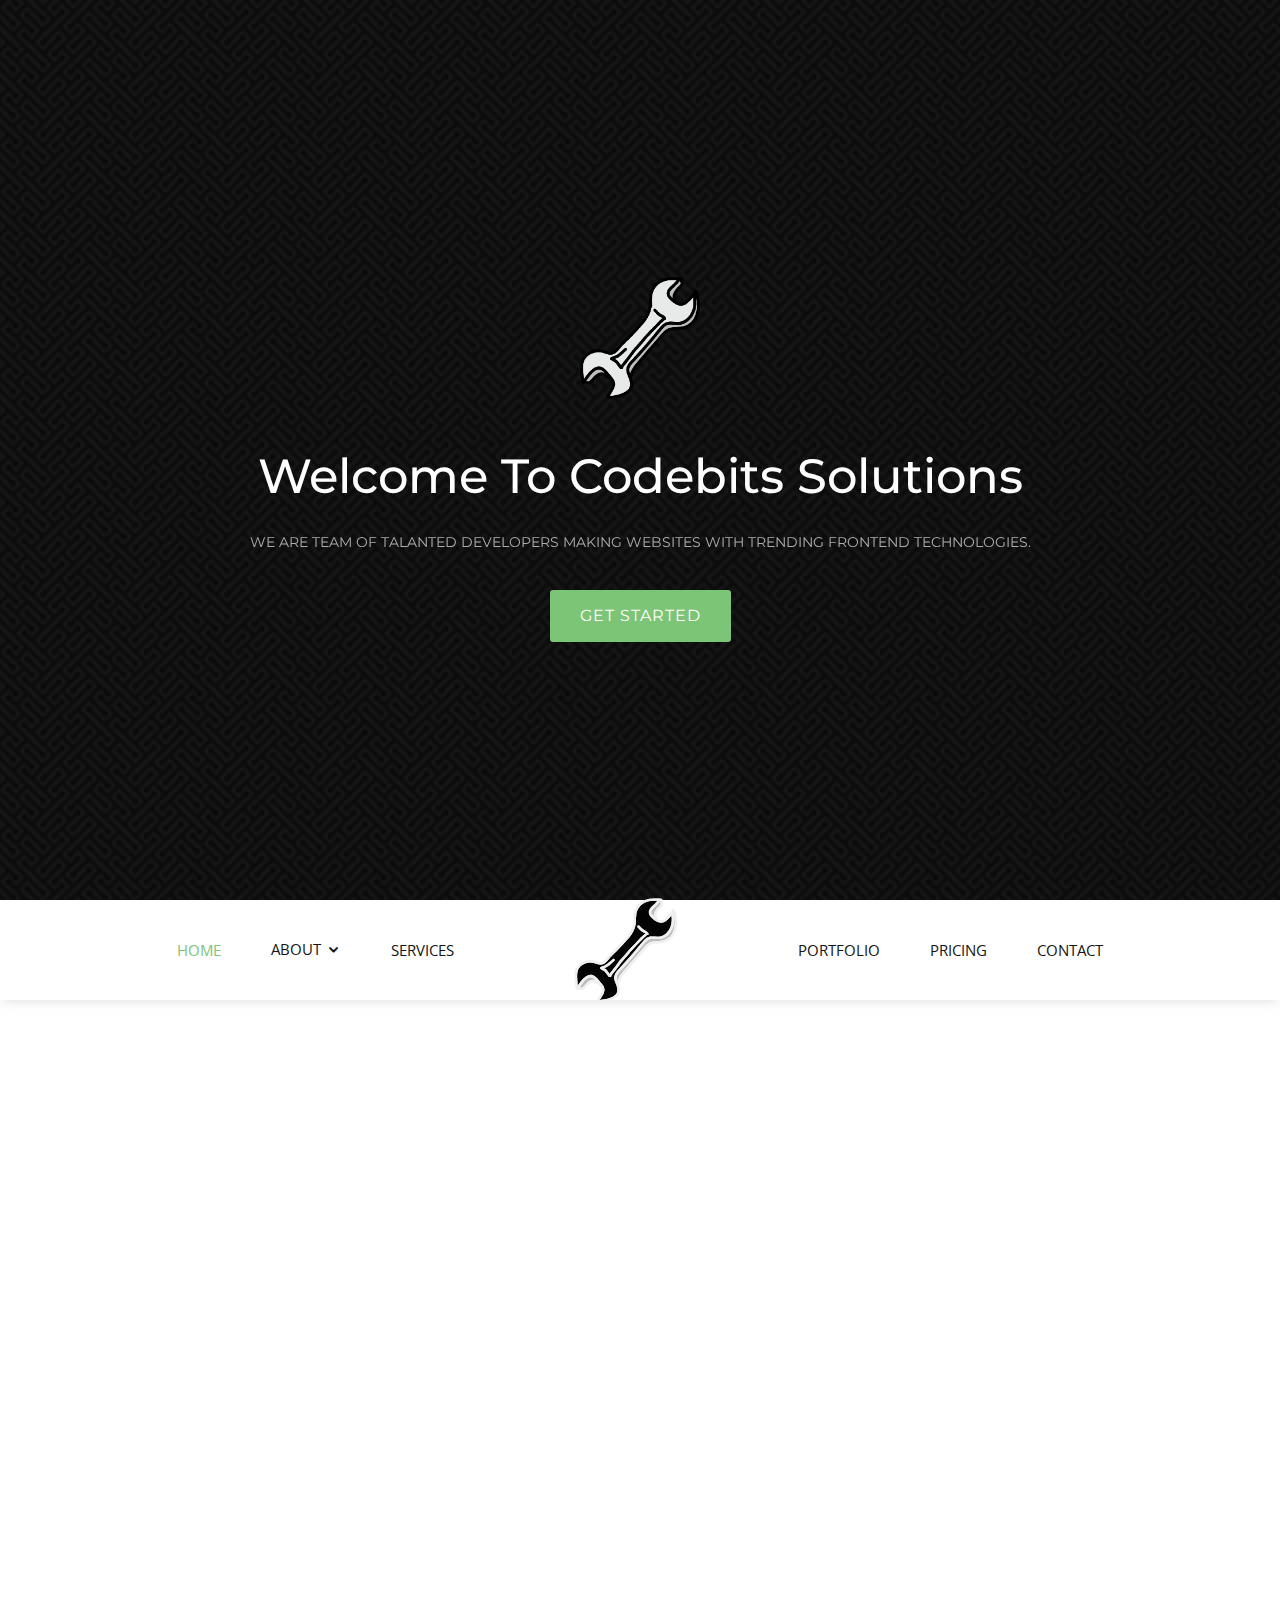
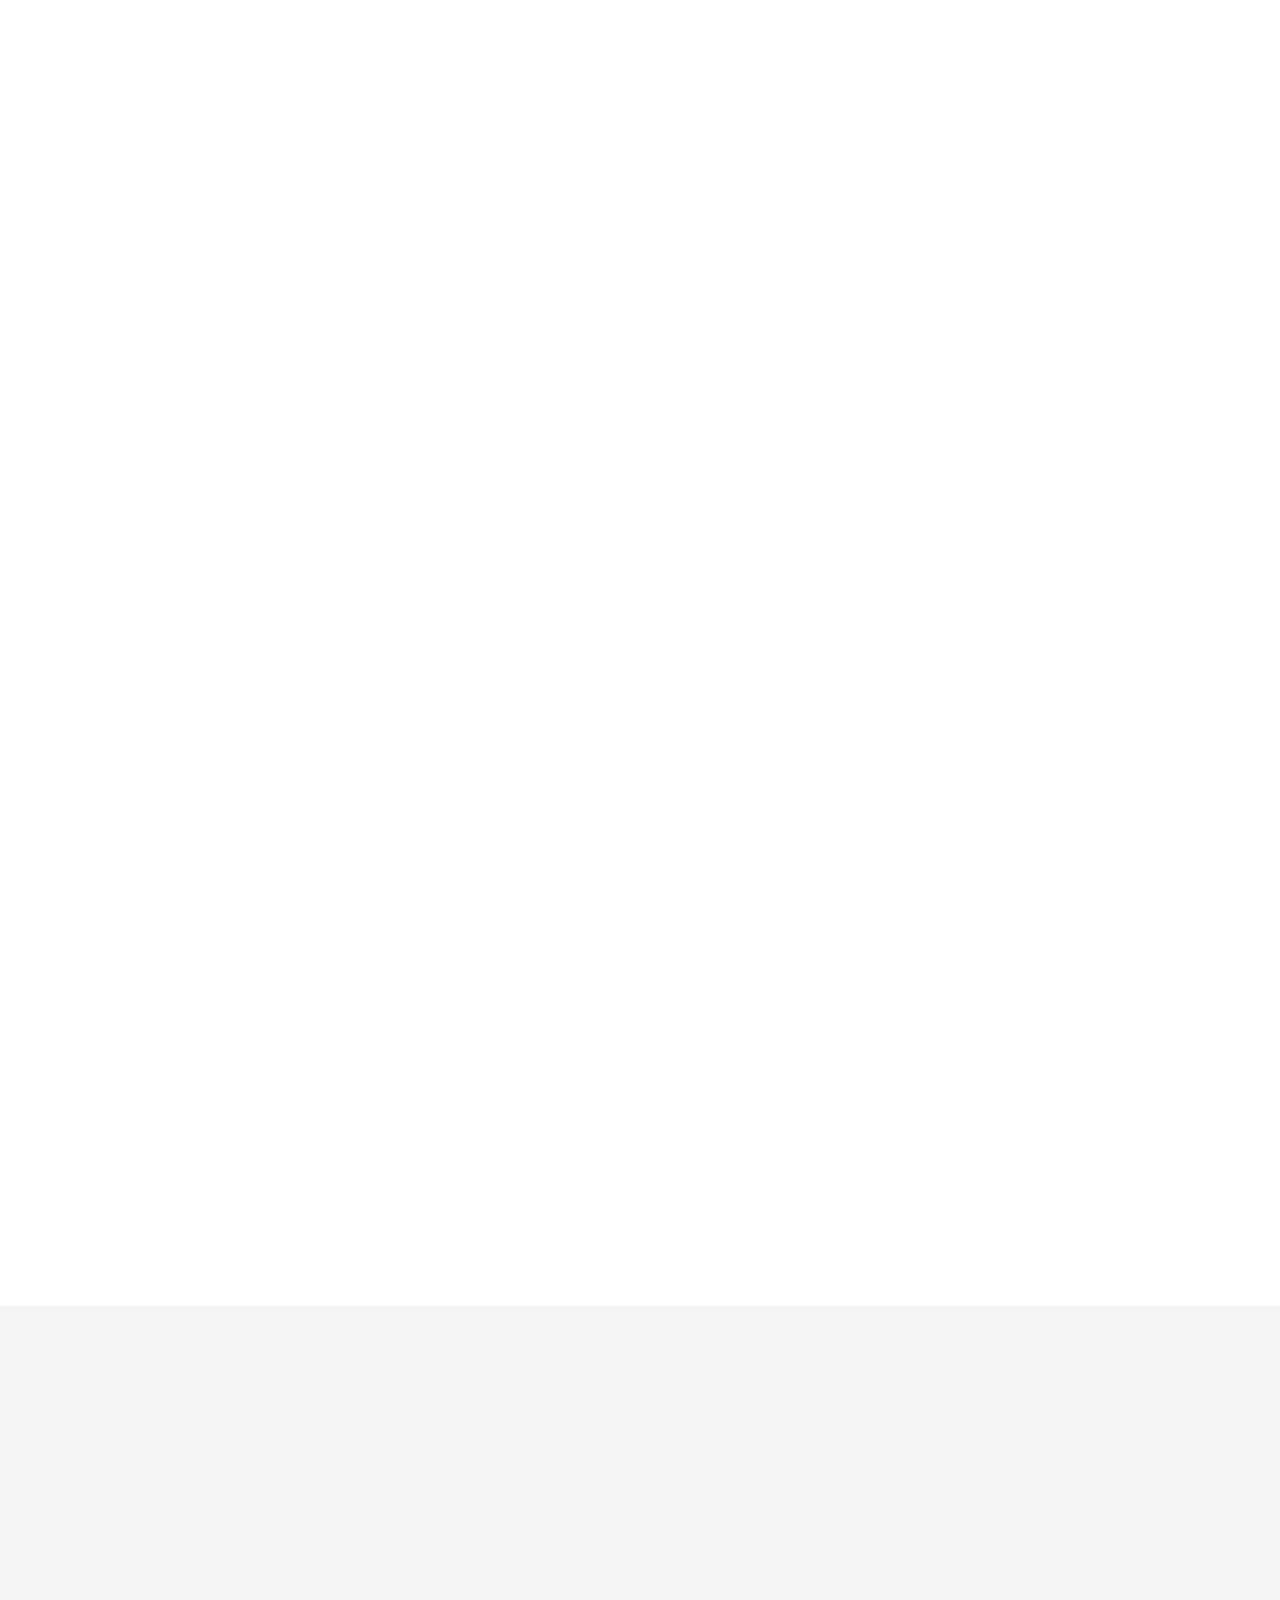
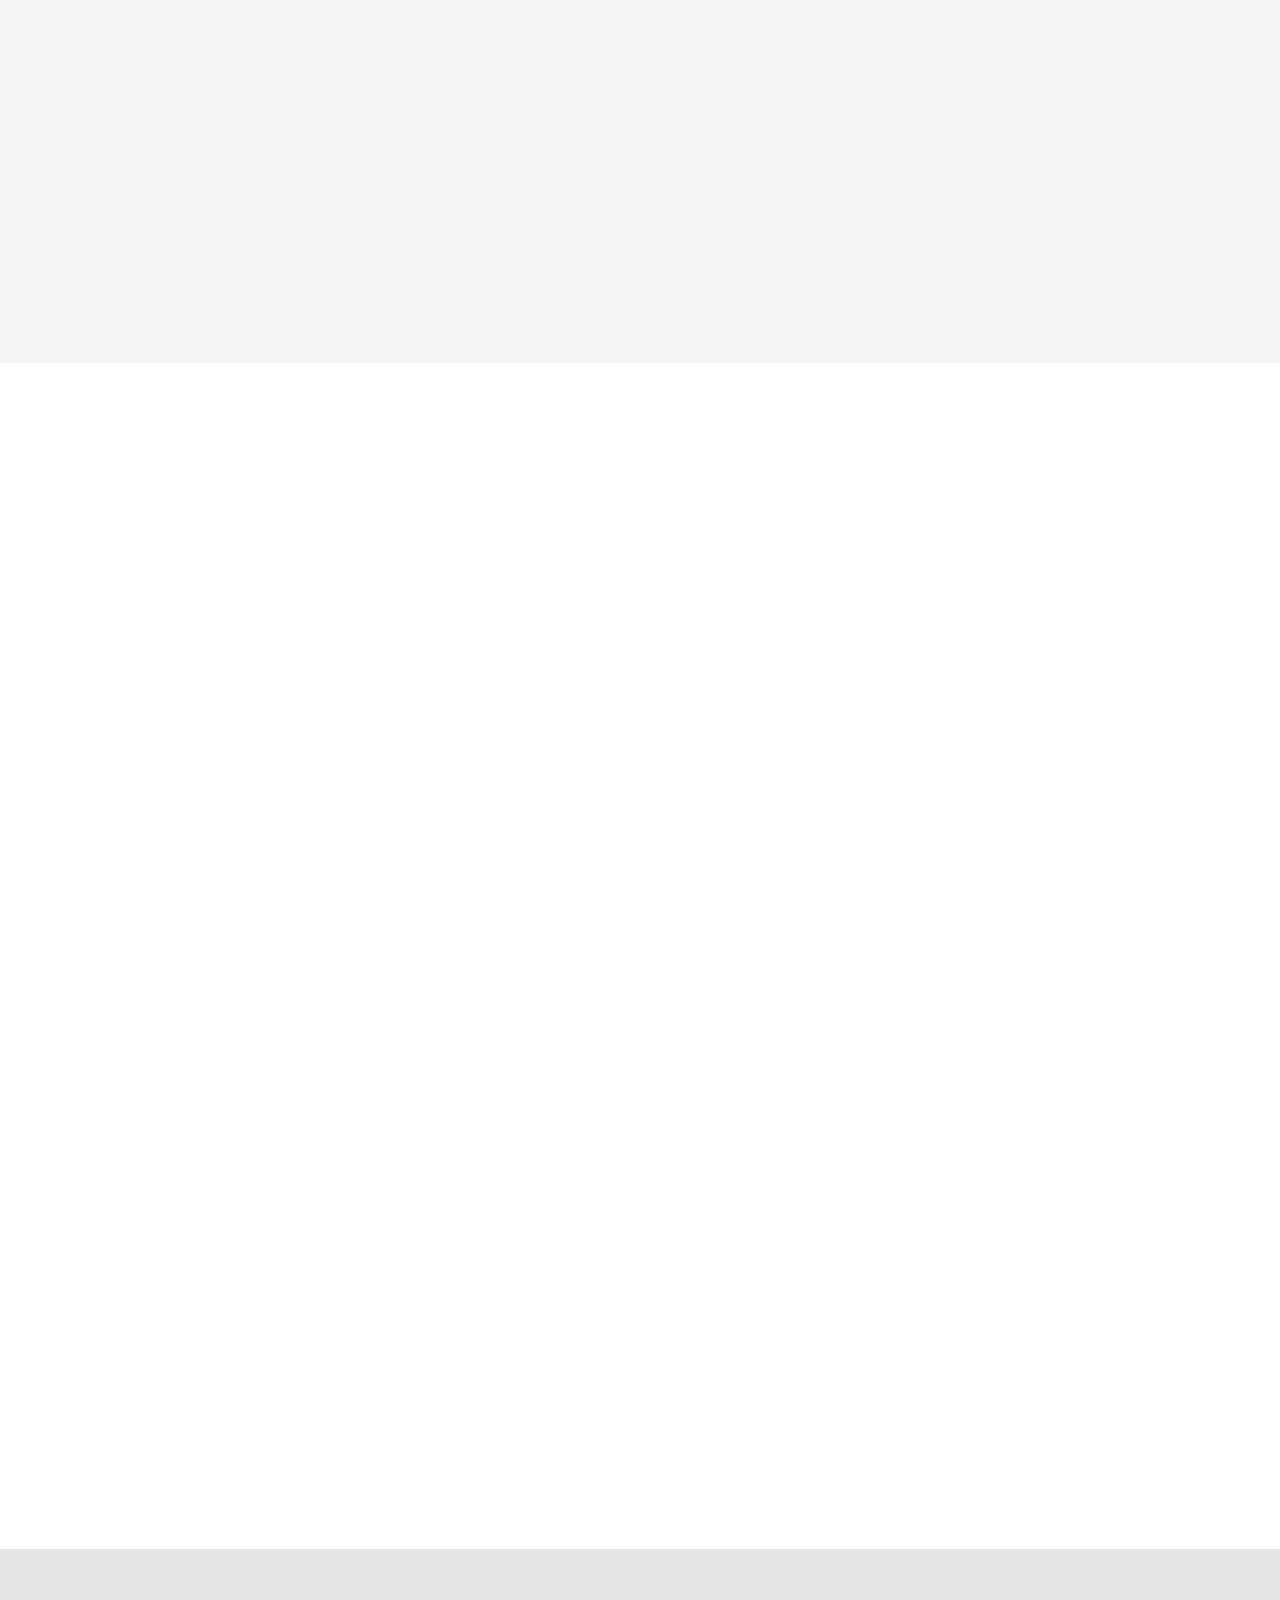
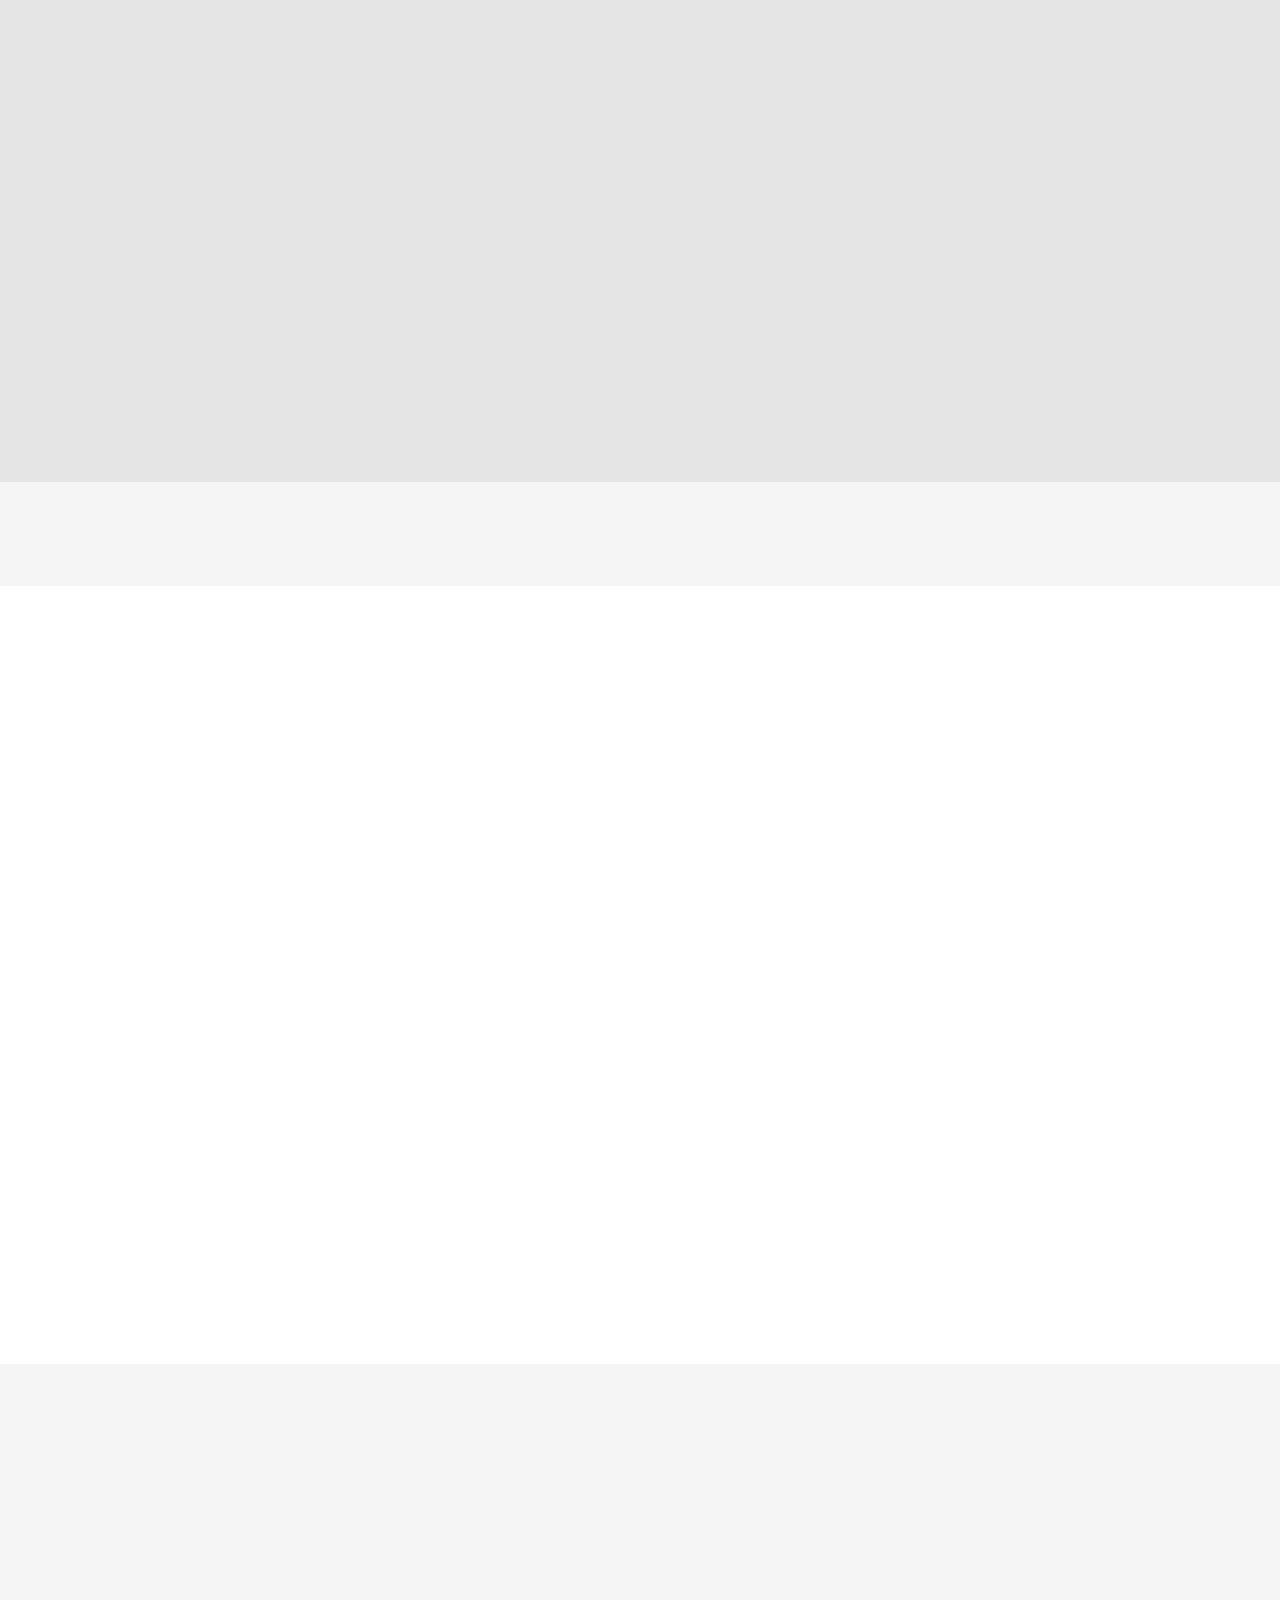
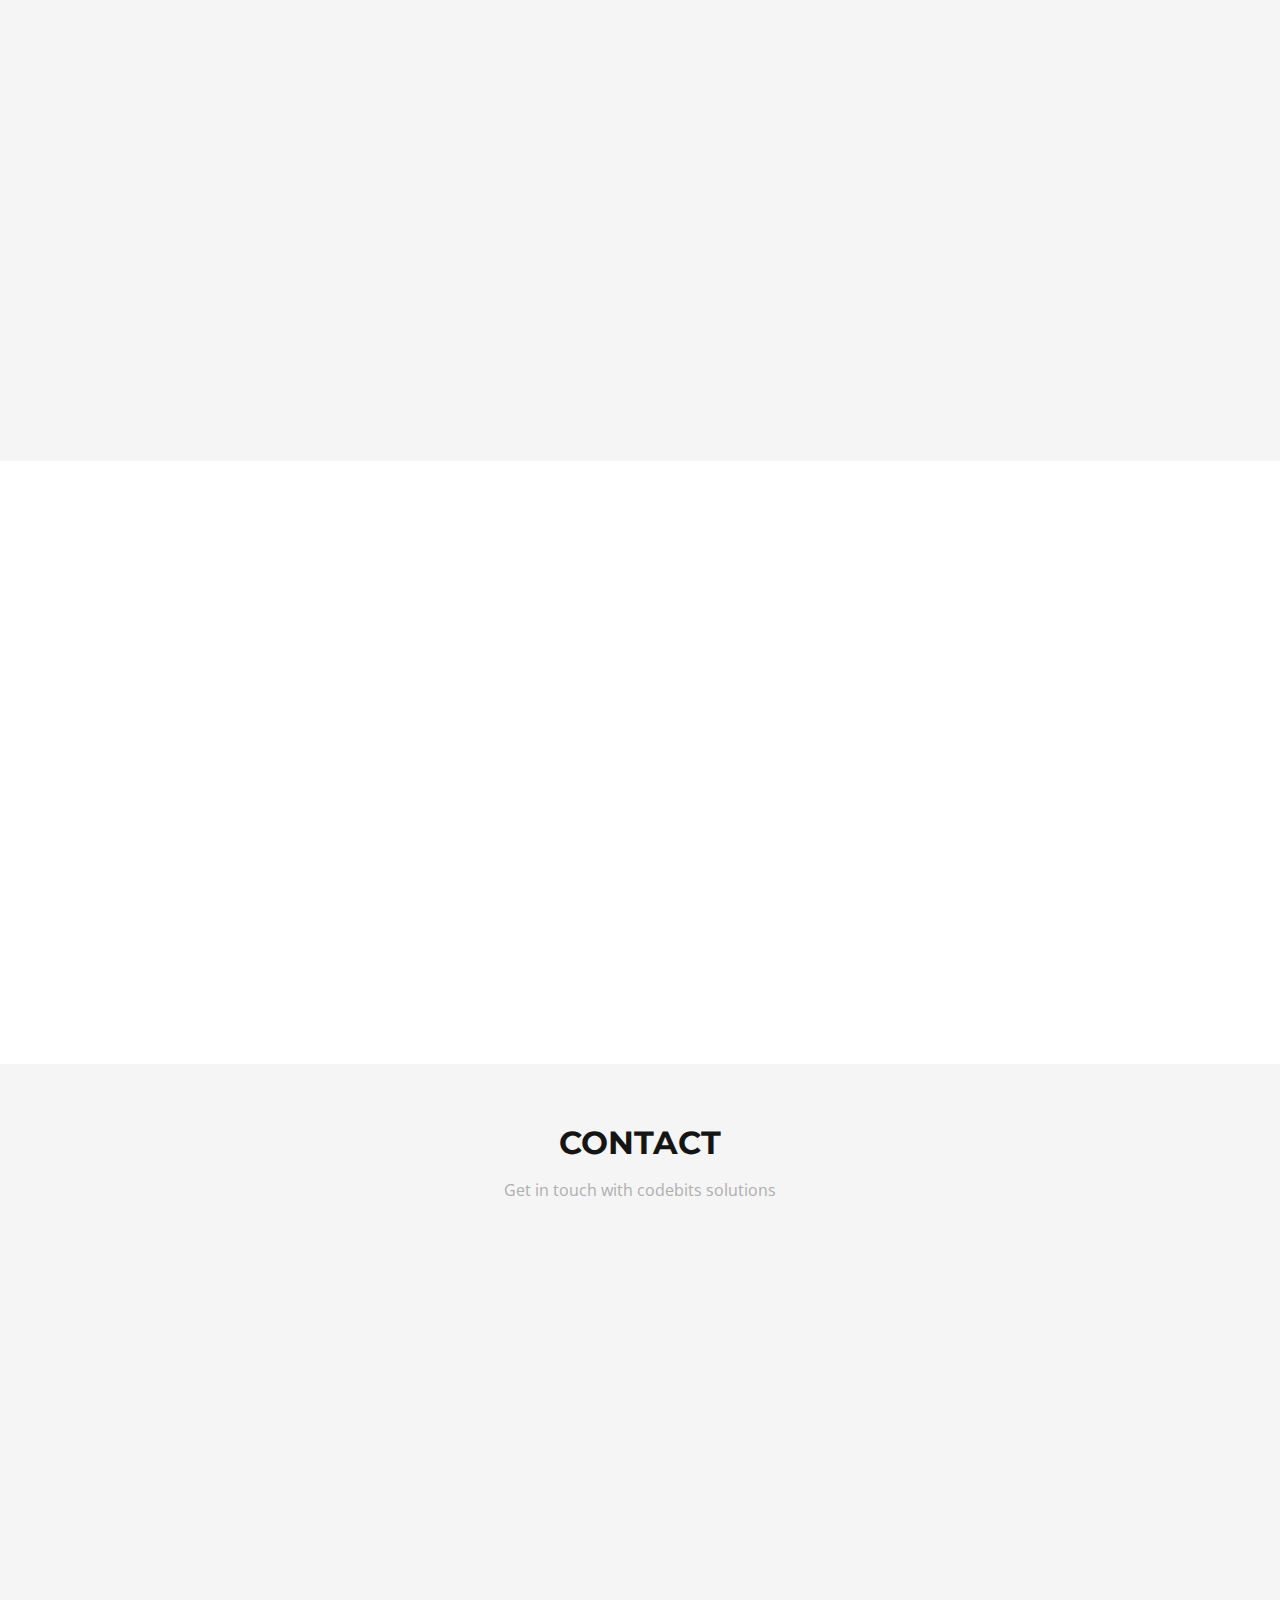
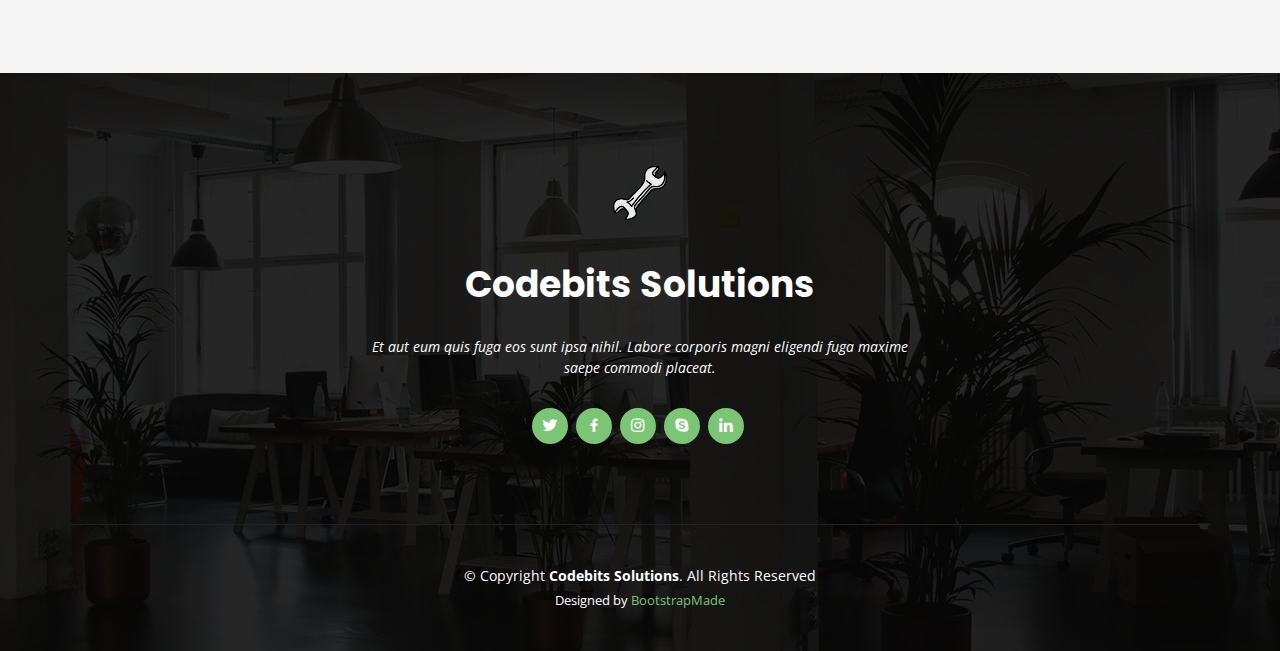
==== index.html @ ef564646 "half edited" ====
<!DOCTYPE html>
<html lang="en">

<head>
  <meta charset="utf-8">
  <meta content="width=device-width, initial-scale=1.0" name="viewport">

  <title>Knight Bootstrap Template - Index</title>
  <meta content="" name="descriptison">
  <meta content="" name="keywords">

  <!-- Favicons -->
  <link href="assets/img/hero-logo.png" rel="icon">
  <link href="assets/img/apple-touch-icon.png" rel="apple-touch-icon">

  <!-- Google Fonts -->
  <link href="https://fonts.googleapis.com/css?family=Open+Sans:300,300i,400,400i,600,600i,700,700i|Montserrat:300,300i,400,400i,500,500i,600,600i,700,700i|Poppins:300,300i,400,400i,500,500i,600,600i,700,700i" rel="stylesheet">

  <!-- Vendor CSS Files -->
  <link href="assets/vendor/bootstrap/css/bootstrap.min.css" rel="stylesheet">
  <link href="assets/vendor/icofont/icofont.min.css" rel="stylesheet">
  <link href="assets/vendor/boxicons/css/boxicons.min.css" rel="stylesheet">
  <link href="assets/vendor/venobox/venobox.css" rel="stylesheet">
  <link href="assets/vendor/owl.carousel/assets/owl.carousel.min.css" rel="stylesheet">
  <link href="assets/vendor/aos/aos.css" rel="stylesheet">

  <!-- Template Main CSS File -->
  <link href="assets/css/style.css" rel="stylesheet">


</head>

<body>

  <!-- ======= Hero Section ======= -->
  <section id="hero">
    <div class="hero-container">
      <a href="index.html" class="hero-logo" data-aos="zoom-in"><img src="assets/img/hero-logo.png" alt=""></a>
      <h1 data-aos="zoom-in">Welcome To Codebits Solutions</h1>
      <h2 data-aos="fade-up">We are team of talanted developers making websites with Trending Frontend Technologies.</h2>
      <a data-aos="fade-up" href="#about" class="btn-get-started scrollto">Get Started</a>
    </div>
  </section><!-- End Hero -->

  <!-- ======= Header ======= -->
  <header id="header" class="d-flex align-items-center">
    <div class="container">

      <!-- The main logo is shown in mobile version only. The centered nav-logo in nav menu is displayed in desktop view  -->
      <div class="logo d-block d-lg-none">
        <a href="index.html"><img src="assets/img/logo.png" alt="" class="img-fluid black-logo"></a>
      </div>

      <nav class="nav-menu d-none d-lg-block">
        <ul class="nav-inner">
          <li class="active"><a href="index.html">Home</a></li>
          <li class="drop-down"><a href="">About</a>
            <ul>
              <li><a href="#about">About Us</a></li>
              <li><a href="#team">Team</a></li>

              <!-- <li class="drop-down"><a href="#">Deep Drop</a>
                <ul>
                  <li><a href="#">Deep Drop Down 1</a></li>
                  <li><a href="#">Deep Drop Down 2</a></li>
                  <li><a href="#">Deep Drop Down 3</a></li>
                  <li><a href="#">Deep Drop Down 4</a></li>
                  <li><a href="#">Deep Drop Down 5</a></li>
                </ul>
              </li> -->
            </ul>
          </li>
          <li><a href="#services">Services</a></li>

          <li class="nav-logo"><a href="index.html"><img src="assets/img/logo.png" alt="" class="img-fluid"></a></li>

          <li><a href="#portfolio">Portfolio</a></li>
          <li><a href="#pricing">Pricing</a></li>
          <li><a href="#contact">Contact</a></li>

        </ul>
      </nav><!-- .nav-menu -->

    </div>
  </header><!-- End Header -->

  <main id="main">

    <!-- ======= About Us Section ======= -->
    <section id="about" class="about">
      <div class="container">

        <div class="section-title" data-aos="fade-up">
          <h2>About Us</h2>
          <p>Magnam dolores commodi suscipit eius consequatur</p>
        </div>

        <div class="row">
          <div class="col-lg-6" data-aos="fade-right">
            <div class="image">
              <img src="assets/img/about.jpg" class="img-fluid" alt="">
            </div>
          </div>
          <div class="col-lg-6" data-aos="fade-left">
            <div class="content pt-4 pt-lg-0 pl-0 pl-lg-3 ">
              <h3>Voluptatem dignissimos provident quasi corporis</h3>
              <p class="font-italic">
                Lorem ipsum dolor sit amet, consectetur adipiscing elit, sed do eiusmod tempor incididunt ut labore et dolore
                magna aliqua.
              </p>
              <ul>
                <li><i class="bx bx-check-double"></i> Ullamco laboris nisi ut aliquip ex ea commodo consequat.</li>
                <li><i class="bx bx-check-double"></i> Duis aute irure dolor in reprehenderit in voluptate velit.</li>
                <li><i class="bx bx-check-double"></i> Ullamco laboris nisi ut aliquip ex ea commodo consequat. Duis aute irure dolor in reprehenderit in voluptate trideta storacalaperda mastiro dolore eu fugiat nulla pariatur.</li>
              </ul>
              <p>
                Ullamco laboris nisi ut aliquip ex ea commodo consequat. Duis aute irure dolor in reprehenderit in voluptate
                velit esse cillum dolore eu fugiat nulla pariatur. Excepteur sint occaecat cupidatat non proident, sunt in
                culpa qui officia deserunt mollit anim id est laborum
              </p>
            </div>
          </div>
        </div>

      </div>
    </section><!-- End About Us Section -->

    <!-- ======= Services Section ======= -->
    <section id="services" class="services">
      <div class="container">

        <div class="section-title" data-aos="fade-up">
          <h2>Services</h2>
          <p>Magnam dolores commodi suscipit eius consequatur ex aliquid fuga eum quidem</p>
        </div>

        <div class="row">
          <div class="col-lg-6 order-2 order-lg-1">
            <div class="icon-box mt-5 mt-lg-0" data-aos="fade-up">
              <i class="bx bx-receipt"></i>
              <h4>Est labore ad</h4>
              <p>Consequuntur sunt aut quasi enim aliquam quae harum pariatur laboris nisi ut aliquip</p>
            </div>
            <div class="icon-box mt-5" data-aos="fade-up" data-aos-delay="100">
              <i class="bx bx-cube-alt"></i>
              <h4>Harum esse qui</h4>
              <p>Excepteur sint occaecat cupidatat non proident, sunt in culpa qui officia deserunt</p>
            </div>
            <div class="icon-box mt-5" data-aos="fade-up" data-aos-delay="200">
              <i class="bx bx-images"></i>
              <h4>Aut occaecati</h4>
              <p>Aut suscipit aut cum nemo deleniti aut omnis. Doloribus ut maiores omnis facere</p>
            </div>
            <div class="icon-box mt-5" data-aos="fade-up" data-aos-delay="300">
              <i class="bx bx-shield"></i>
              <h4>Beatae veritatis</h4>
              <p>Expedita veritatis consequuntur nihil tempore laudantium vitae denat pacta</p>
            </div>
          </div>
          <div class="image col-lg-6 order-1 order-lg-2" style='background-image: url("assets/img/services.jpg");' data-aos="fade-left" data-aos-delay="100"></div>
        </div>

      </div>
    </section><!-- End Services Section -->

    <!-- ======= Featured Section ======= -->
    <section id="featured" class="featured">
      <div class="container">

        <div class="row">
          <div class="col-lg-6" data-aos="fade-right">
            <div class="tab-content">
              <div class="tab-pane active show" id="tab-1">
                <figure>
                  <img src="assets/img/featured-1.png" alt="" class="img-fluid">
                </figure>
              </div>
              <div class="tab-pane" id="tab-2">
                <figure>
                  <img src="assets/img/featured-2.png" alt="" class="img-fluid">
                </figure>
              </div>
              <div class="tab-pane" id="tab-3">
                <figure>
                  <img src="assets/img/featured-3.png" alt="" class="img-fluid">
                </figure>
              </div>
              <div class="tab-pane" id="tab-4">
                <figure>
                  <img src="assets/img/featured-4.png" alt="" class="img-fluid">
                </figure>
              </div>
            </div>
          </div>
          <div class="col-lg-6 mt-4 mt-lg-0" data-aos="fade-left">
            <ul class="nav nav-tabs flex-column">
              <li class="nav-item">
                <a class="nav-link active show" data-toggle="tab" href="#tab-1">
                  <h4>Modi sit est</h4>
                  <p>Quis excepturi porro totam sint earum quo nulla perspiciatis eius.</p>
                </a>
              </li>
              <li class="nav-item mt-2">
                <a class="nav-link" data-toggle="tab" href="#tab-2">
                  <h4>Unde praesentium sed</h4>
                  <p>Voluptas vel esse repudiandae quo excepturi.</p>
                </a>
              </li>
              <li class="nav-item mt-2">
                <a class="nav-link" data-toggle="tab" href="#tab-3">
                  <h4>Pariatur explicabo vel</h4>
                  <p>Velit veniam ipsa sit nihil blanditiis mollitia natus.</p>
                </a>
              </li>
              <li class="nav-item mt-2">
                <a class="nav-link" data-toggle="tab" href="#tab-4">
                  <h4>Nostrum qui quasi</h4>
                  <p>Ratione hic sapiente nostrum doloremque illum nulla praesentium id</p>
                </a>
              </li>
            </ul>
          </div>
        </div>

      </div>
    </section><!-- End Featured Section -->

    <!-- ======= Why Us Section ======= -->
    <section id="why-us" class="why-us">
      <div class="container-fluid">

        <div class="row">

          <div class="col-lg-7 order-2 order-lg-1 d-flex flex-column justify-content-center align-items-stretch">

            <div class="content" data-aos="fade-up">
              <h3>Eum ipsam laborum deleniti <strong>velit pariatur architecto aut nihil</strong></h3>
              <p>
                Lorem ipsum dolor sit amet, consectetur adipiscing elit, sed do eiusmod tempor incididunt ut labore et dolore magna aliqua. Duis aute irure dolor in reprehenderit
              </p>
            </div>

            <div class="accordion-list">
              <ul>
                <li data-aos="fade-up" data-aos-delay="100">
                  <a data-toggle="collapse" class="collapse" href="#accordion-list-1"><span>01</span> Non consectetur a erat nam at lectus urna duis? <i class="bx bx-chevron-down icon-show"></i><i class="bx bx-chevron-up icon-close"></i></a>
                  <div id="accordion-list-1" class="collapse show" data-parent=".accordion-list">
                    <p>
                      Feugiat pretium nibh ipsum consequat. Tempus iaculis urna id volutpat lacus laoreet non curabitur gravida. Venenatis lectus magna fringilla urna porttitor rhoncus dolor purus non.
                    </p>
                  </div>
                </li>

                <li data-aos="fade-up" data-aos-delay="200">
                  <a data-toggle="collapse" href="#accordion-list-2" class="collapsed"><span>02</span> Feugiat scelerisque varius morbi enim nunc? <i class="bx bx-chevron-down icon-show"></i><i class="bx bx-chevron-up icon-close"></i></a>
                  <div id="accordion-list-2" class="collapse" data-parent=".accordion-list">
                    <p>
                      Dolor sit amet consectetur adipiscing elit pellentesque habitant morbi. Id interdum velit laoreet id donec ultrices. Fringilla phasellus faucibus scelerisque eleifend donec pretium. Est pellentesque elit ullamcorper dignissim. Mauris ultrices eros in cursus turpis massa tincidunt dui.
                    </p>
                  </div>
                </li>

                <li data-aos="fade-up" data-aos-delay="300">
                  <a data-toggle="collapse" href="#accordion-list-3" class="collapsed"><span>03</span> Dolor sit amet consectetur adipiscing elit? <i class="bx bx-chevron-down icon-show"></i><i class="bx bx-chevron-up icon-close"></i></a>
                  <div id="accordion-list-3" class="collapse" data-parent=".accordion-list">
                    <p>
                      Eleifend mi in nulla posuere sollicitudin aliquam ultrices sagittis orci. Faucibus pulvinar elementum integer enim. Sem nulla pharetra diam sit amet nisl suscipit. Rutrum tellus pellentesque eu tincidunt. Lectus urna duis convallis convallis tellus. Urna molestie at elementum eu facilisis sed odio morbi quis
                    </p>
                  </div>
                </li>

              </ul>
            </div>

          </div>

          <div class="col-lg-5 order-1 order-lg-2 align-items-stretch video-box" style='background-image: url("assets/img/why-us.jpg");' data-aos="zoom-in">
            <a href="https://www.youtube.com/watch?v=LIqQNG_q2us" class="venobox play-btn mb-4" data-vbtype="video" data-autoplay="true"></a>
          </div>

        </div>

      </div>
    </section><!-- End Why Us Section -->

    <!-- ======= Portfolio Section ======= -->
    <section id="portfolio" class="portfolio">
      <div class="container">

        <div class="section-title" data-aos="fade-up">
          <h2>Portfolio</h2>
          <p>Magnam dolores commodi suscipit eius consequatur ex aliquid fuga eum quidem</p>
        </div>

        <div class="row" data-aos="fade-up" data-aos-delay="100">
          <div class="col-lg-12 d-flex justify-content-center">
            <ul id="portfolio-flters">
              <li data-filter="*" class="filter-active">All</li>
              <li data-filter=".filter-app">App</li>
              <li data-filter=".filter-card">Card</li>
              <li data-filter=".filter-web">Web</li>
            </ul>
          </div>
        </div>

        <div class="row portfolio-container" data-aos="fade-up" data-aos-delay="200">

          <div class="col-lg-4 col-md-6 portfolio-item filter-app">
            <div class="portfolio-wrap">
              <img src="assets/img/portfolio/portfolio-1.jpg" class="img-fluid" alt="">
              <div class="portfolio-info">
                <h4>App 1</h4>
                <p>App</p>
                <div class="portfolio-links">
                  <a href="assets/img/portfolio/portfolio-1.jpg" data-gall="portfolioGallery" class="venobox" title="App 1"><i class="bx bx-plus"></i></a>
                  <a href="portfolio-details.html" title="More Details"><i class="bx bx-link"></i></a>
                </div>
              </div>
            </div>
          </div>

          <div class="col-lg-4 col-md-6 portfolio-item filter-web">
            <div class="portfolio-wrap">
              <img src="assets/img/portfolio/portfolio-2.jpg" class="img-fluid" alt="">
              <div class="portfolio-info">
                <h4>Web 3</h4>
                <p>Web</p>
                <div class="portfolio-links">
                  <a href="assets/img/portfolio/portfolio-2.jpg" data-gall="portfolioGallery" class="venobox" title="Web 3"><i class="bx bx-plus"></i></a>
                  <a href="portfolio-details.html" title="More Details"><i class="bx bx-link"></i></a>
                </div>
              </div>
            </div>
          </div>

          <div class="col-lg-4 col-md-6 portfolio-item filter-app">
            <div class="portfolio-wrap">
              <img src="assets/img/portfolio/portfolio-3.jpg" class="img-fluid" alt="">
              <div class="portfolio-info">
                <h4>App 2</h4>
                <p>App</p>
                <div class="portfolio-links">
                  <a href="assets/img/portfolio/portfolio-3.jpg" data-gall="portfolioGallery" class="venobox" title="App 2"><i class="bx bx-plus"></i></a>
                  <a href="portfolio-details.html" title="More Details"><i class="bx bx-link"></i></a>
                </div>
              </div>
            </div>
          </div>

          <div class="col-lg-4 col-md-6 portfolio-item filter-card">
            <div class="portfolio-wrap">
              <img src="assets/img/portfolio/portfolio-4.jpg" class="img-fluid" alt="">
              <div class="portfolio-info">
                <h4>Card 2</h4>
                <p>Card</p>
                <div class="portfolio-links">
                  <a href="assets/img/portfolio/portfolio-4.jpg" data-gall="portfolioGallery" class="venobox" title="Card 2"><i class="bx bx-plus"></i></a>
                  <a href="portfolio-details.html" title="More Details"><i class="bx bx-link"></i></a>
                </div>
              </div>
            </div>
          </div>

          <div class="col-lg-4 col-md-6 portfolio-item filter-web">
            <div class="portfolio-wrap">
              <img src="assets/img/portfolio/portfolio-5.jpg" class="img-fluid" alt="">
              <div class="portfolio-info">
                <h4>Web 2</h4>
                <p>Web</p>
                <div class="portfolio-links">
                  <a href="assets/img/portfolio/portfolio-5.jpg" data-gall="portfolioGallery" class="venobox" title="Web 2"><i class="bx bx-plus"></i></a>
                  <a href="portfolio-details.html" title="More Details"><i class="bx bx-link"></i></a>
                </div>
              </div>
            </div>
          </div>

          <div class="col-lg-4 col-md-6 portfolio-item filter-app">
            <div class="portfolio-wrap">
              <img src="assets/img/portfolio/portfolio-6.jpg" class="img-fluid" alt="">
              <div class="portfolio-info">
                <h4>App 3</h4>
                <p>App</p>
                <div class="portfolio-links">
                  <a href="assets/img/portfolio/portfolio-6.jpg" data-gall="portfolioGallery" class="venobox" title="App 3"><i class="bx bx-plus"></i></a>
                  <a href="portfolio-details.html" title="More Details"><i class="bx bx-link"></i></a>
                </div>
              </div>
            </div>
          </div>

          <div class="col-lg-4 col-md-6 portfolio-item filter-card">
            <div class="portfolio-wrap">
              <img src="assets/img/portfolio/portfolio-7.jpg" class="img-fluid" alt="">
              <div class="portfolio-info">
                <h4>Card 1</h4>
                <p>Card</p>
                <div class="portfolio-links">
                  <a href="assets/img/portfolio/portfolio-7.jpg" data-gall="portfolioGallery" class="venobox" title="Card 1"><i class="bx bx-plus"></i></a>
                  <a href="portfolio-details.html" title="More Details"><i class="bx bx-link"></i></a>
                </div>
              </div>
            </div>
          </div>

          <div class="col-lg-4 col-md-6 portfolio-item filter-card">
            <div class="portfolio-wrap">
              <img src="assets/img/portfolio/portfolio-8.jpg" class="img-fluid" alt="">
              <div class="portfolio-info">
                <h4>Card 3</h4>
                <p>Card</p>
                <div class="portfolio-links">
                  <a href="assets/img/portfolio/portfolio-8.jpg" data-gall="portfolioGallery" class="venobox" title="Card 3"><i class="bx bx-plus"></i></a>
                  <a href="portfolio-details.html" title="More Details"><i class="bx bx-link"></i></a>
                </div>
              </div>
            </div>
          </div>

          <div class="col-lg-4 col-md-6 portfolio-item filter-web">
            <div class="portfolio-wrap">
              <img src="assets/img/portfolio/portfolio-9.jpg" class="img-fluid" alt="">
              <div class="portfolio-info">
                <h4>Web 3</h4>
                <p>Web</p>
                <div class="portfolio-links">
                  <a href="assets/img/portfolio/portfolio-9.jpg" data-gall="portfolioGallery" class="venobox" title="Web 3"><i class="bx bx-plus"></i></a>
                  <a href="portfolio-details.html" title="More Details"><i class="bx bx-link"></i></a>
                </div>
              </div>
            </div>
          </div>

        </div>

      </div>
    </section><!-- End Portfolio Section -->

    <!-- ======= Testimonials Section ======= -->
    <section id="testimonials" class="testimonials">
      <div class="container" data-aos="zoom-in">
        <div class="quote-icon">
          <i class="bx bxs-quote-right"></i>
        </div>
        <div class="owl-carousel testimonials-carousel">

          <div class="testimonial-item">
            <p>
              Proin iaculis purus consequat sem cure digni ssim donec porttitora entum suscipit rhoncus. Accusantium quam, ultricies eget id, aliquam eget nibh et. Maecen aliquam, risus at semper.
            </p>
            <img src="assets/img/testimonials/testimonials-1.jpg" class="testimonial-img" alt="">
            <h3>Saul Goodman</h3>
            <h4>Ceo &amp; Founder</h4>
          </div>

          <div class="testimonial-item">
            <p>
              Export tempor illum tamen malis malis eram quae irure esse labore quem cillum quid cillum eram malis quorum velit fore eram velit sunt aliqua noster fugiat irure amet legam anim culpa.
            </p>
            <img src="assets/img/testimonials/testimonials-2.jpg" class="testimonial-img" alt="">
            <h3>Sara Wilsson</h3>
            <h4>Designer</h4>
          </div>

          <div class="testimonial-item">
            <p>
              Enim nisi quem export duis labore cillum quae magna enim sint quorum nulla quem veniam duis minim tempor labore quem eram duis noster aute amet eram fore quis sint minim.
            </p>
            <img src="assets/img/testimonials/testimonials-3.jpg" class="testimonial-img" alt="">
            <h3>Jena Karlis</h3>
            <h4>Store Owner</h4>
          </div>

          <div class="testimonial-item">
            <p>
              Fugiat enim eram quae cillum dolore dolor amet nulla culpa multos export minim fugiat minim velit minim dolor enim duis veniam ipsum anim magna sunt elit fore quem dolore labore illum veniam.
            </p>
            <img src="assets/img/testimonials/testimonials-4.jpg" class="testimonial-img" alt="">
            <h3>Matt Brandon</h3>
            <h4>Freelancer</h4>
          </div>

          <div class="testimonial-item">
            <p>
              Quis quorum aliqua sint quem legam fore sunt eram irure aliqua veniam tempor noster veniam enim culpa labore duis sunt culpa nulla illum cillum fugiat legam esse veniam culpa fore nisi cillum quid.
            </p>
            <img src="assets/img/testimonials/testimonials-5.jpg" class="testimonial-img" alt="">
            <h3>John Larson</h3>
            <h4>Entrepreneur</h4>
          </div>

        </div>

      </div>
    </section><!-- End Testimonials Section -->

    <!-- ======= Clients Section ======= -->
    <section id="clients" class="clients">
      <div class="container">

        <div class="row">

          <div class="col-lg-2 col-md-4 col-6" data-aos="zoom-in">
            <img src="assets/img/clients/client-1.png" class="img-fluid" alt="">
          </div>

          <div class="col-lg-2 col-md-4 col-6" data-aos="zoom-in" data-aos-delay="100">
            <img src="assets/img/clients/client-2.png" class="img-fluid" alt="">
          </div>

          <div class="col-lg-2 col-md-4 col-6" data-aos="zoom-in" data-aos-delay="200">
            <img src="assets/img/clients/client-3.png" class="img-fluid" alt="">
          </div>

          <div class="col-lg-2 col-md-4 col-6" data-aos="zoom-in" data-aos-delay="300">
            <img src="assets/img/clients/client-4.png" class="img-fluid" alt="">
          </div>

          <div class="col-lg-2 col-md-4 col-6" data-aos="zoom-in" data-aos-delay="400">
            <img src="assets/img/clients/client-5.png" class="img-fluid" alt="">
          </div>

          <div class="col-lg-2 col-md-4 col-6" data-aos="zoom-in" data-aos-delay="500">
            <img src="assets/img/clients/client-6.png" class="img-fluid" alt="">
          </div>

        </div>

      </div>
    </section><!-- End Clients Section -->

    <!-- ======= Team Section ======= -->
    <section id="team" class="team">
      <div class="container">

        <div class="section-title" data-aos="fade-up">
          <h2>Team</h2>
          <p>Magnam dolores commodi suscipit eius consequatur ex aliquid fuga eum quidem</p>
        </div>

        <div class="row">

          <div class="col-lg-4 col-md-6 d-flex align-items-stretch">
            <div class="member" data-aos="zoom-in">
              <div class="member-img">
                <img src="assets/img/team/team-1.jpg" class="img-fluid" alt="">
                <div class="social">
                  <a href=""><i class="icofont-twitter"></i></a>
                  <a href=""><i class="icofont-facebook"></i></a>
                  <a href=""><i class="icofont-instagram"></i></a>
                  <a href=""><i class="icofont-linkedin"></i></a>
                </div>
              </div>
              <div class="member-info">
                <h4>Walter White</h4>
                <span>Chief Executive Officer</span>
                <p>Animi est delectus alias quam repellendus nihil nobis dolor. Est sapiente occaecati et dolore. Omnis aut ut nesciunt explicabo qui. Eius nam deleniti ut omnis</p>
              </div>
            </div>
          </div>

          <div class="col-lg-4 col-md-6 d-flex align-items-stretch">
            <div class="member" data-aos="zoom-in" data-aos-delay="100">
              <div class="member-img">
                <img src="assets/img/team/team-2.jpg" class="img-fluid" alt="">
                <div class="social">
                  <a href=""><i class="icofont-twitter"></i></a>
                  <a href=""><i class="icofont-facebook"></i></a>
                  <a href=""><i class="icofont-instagram"></i></a>
                  <a href=""><i class="icofont-linkedin"></i></a>
                </div>
              </div>
              <div class="member-info">
                <h4>Sarah Jhonson</h4>
                <span>Product Manager</span>
                <p>Aspernatur iste esse aliquam enim et corporis. Molestiae voluptatem aut eligendi quis aut. Libero vel amet voluptatem eos rerum non doloremque</p>
              </div>
            </div>
          </div>

          <div class="col-lg-4 col-md-6 d-flex align-items-stretch">
            <div class="member" data-aos="zoom-in" data-aos-delay="200">
              <div class="member-img">
                <img src="assets/img/team/team-3.jpg" class="img-fluid" alt="">
                <div class="social">
                  <a href=""><i class="icofont-twitter"></i></a>
                  <a href=""><i class="icofont-facebook"></i></a>
                  <a href=""><i class="icofont-instagram"></i></a>
                  <a href=""><i class="icofont-linkedin"></i></a>
                </div>
              </div>
              <div class="member-info">
                <h4>William Anderson</h4>
                <span>CTO</span>
                <p>Ut enim possimus nihil cupiditate beatae. Veniam facere quae non qui necessitatibus rerum eos vero. Maxime sit sunt quo dolor autem est qui quaerat</p>
              </div>
            </div>
          </div>

        </div>

      </div>
    </section><!-- End Team Section -->

    <!-- ======= Pricing Section ======= -->
    <section id="pricing" class="pricing section-bg">
      <div class="container">

        <div class="section-title" data-aos="fade-up">
          <h2>Pricing</h2>
          <p>Magnam dolores commodi suscipit eius consequatur ex aliquid fuga eum quidem</p>
        </div>

        <div class="row">

          <div class="col-lg-4 col-md-6">
            <div class="box" data-aos="zoom-in" data-aos-delay="100">
              <h3>Free</h3>
              <h4><sup>$</sup>0<span> / month</span></h4>
              <ul>
                <li>Aida dere</li>
                <li>Nec feugiat nisl</li>
                <li>Nulla at volutpat dola</li>
                <li class="na">Pharetra massa</li>
                <li class="na">Massa ultricies mi</li>
              </ul>
              <div class="btn-wrap">
                <a href="#" class="btn-buy">Buy Now</a>
              </div>
            </div>
          </div>

          <div class="col-lg-4 col-md-6 mt-4 mt-md-0">
            <div class="box recommended" data-aos="zoom-in">
              <span class="recommended-badge">Recommended</span>
              <h3>Business</h3>
              <h4><sup>$</sup>19<span> / month</span></h4>
              <ul>
                <li>Aida dere</li>
                <li>Nec feugiat nisl</li>
                <li>Nulla at volutpat dola</li>
                <li>Pharetra massa</li>
                <li class="na">Massa ultricies mi</li>
              </ul>
              <div class="btn-wrap">
                <a href="#" class="btn-buy">Buy Now</a>
              </div>
            </div>
          </div>

          <div class="col-lg-4 col-md-6 mt-4 mt-lg-0">
            <div class="box" data-aos="zoom-in" data-aos-delay="100">
              <h3>Developer</h3>
              <h4><sup>$</sup>29<span> / month</span></h4>
              <ul>
                <li>Aida dere</li>
                <li>Nec feugiat nisl</li>
                <li>Nulla at volutpat dola</li>
                <li>Pharetra massa</li>
                <li>Massa ultricies mi</li>
              </ul>
              <div class="btn-wrap">
                <a href="#" class="btn-buy">Buy Now</a>
              </div>
            </div>
          </div>

        </div>

      </div>
    </section><!-- End Pricing Section -->

    <!-- ======= Frequently Asked Questions Section ======= -->
    <section id="faq" class="faq">
      <div class="container">

        <div class="section-title" data-aos="fade-up">
          <h2>Frequently Asked Questions</h2>
        </div>

        <ul class="faq-list">

          <li data-aos="fade-up">
            <a data-toggle="collapse" class="collapsed" href="#faq1">Non consectetur a erat nam at lectus urna duis? <i class="bx bx-chevron-down icon-show"></i><i class="bx bx-x icon-close"></i></a>
            <div id="faq1" class="collapse" data-parent=".faq-list">
              <p>
                Feugiat pretium nibh ipsum consequat. Tempus iaculis urna id volutpat lacus laoreet non curabitur gravida. Venenatis lectus magna fringilla urna porttitor rhoncus dolor purus non.
              </p>
            </div>
          </li>

          <li data-aos="fade-up" data-aos-delay="100">
            <a data-toggle="collapse" href="#faq2" class="collapsed">Feugiat scelerisque varius morbi enim nunc faucibus a pellentesque? <i class="bx bx-chevron-down icon-show"></i><i class="bx bx-x icon-close"></i></a>
            <div id="faq2" class="collapse" data-parent=".faq-list">
              <p>
                Dolor sit amet consectetur adipiscing elit pellentesque habitant morbi. Id interdum velit laoreet id donec ultrices. Fringilla phasellus faucibus scelerisque eleifend donec pretium. Est pellentesque elit ullamcorper dignissim. Mauris ultrices eros in cursus turpis massa tincidunt dui.
              </p>
            </div>
          </li>

          <li data-aos="fade-up" data-aos-delay="200">
            <a data-toggle="collapse" href="#faq3" class="collapsed">Dolor sit amet consectetur adipiscing elit pellentesque habitant morbi? <i class="bx bx-chevron-down icon-show"></i><i class="bx bx-x icon-close"></i></a>
            <div id="faq3" class="collapse" data-parent=".faq-list">
              <p>
                Eleifend mi in nulla posuere sollicitudin aliquam ultrices sagittis orci. Faucibus pulvinar elementum integer enim. Sem nulla pharetra diam sit amet nisl suscipit. Rutrum tellus pellentesque eu tincidunt. Lectus urna duis convallis convallis tellus. Urna molestie at elementum eu facilisis sed odio morbi quis
              </p>
            </div>
          </li>

          <li data-aos="fade-up" data-aos-delay="300">
            <a data-toggle="collapse" href="#faq4" class="collapsed">Ac odio tempor orci dapibus. Aliquam eleifend mi in nulla? <i class="bx bx-chevron-down icon-show"></i><i class="bx bx-x icon-close"></i></a>
            <div id="faq4" class="collapse" data-parent=".faq-list">
              <p>
                Dolor sit amet consectetur adipiscing elit pellentesque habitant morbi. Id interdum velit laoreet id donec ultrices. Fringilla phasellus faucibus scelerisque eleifend donec pretium. Est pellentesque elit ullamcorper dignissim. Mauris ultrices eros in cursus turpis massa tincidunt dui.
              </p>
            </div>
          </li>

          <li data-aos="fade-up" data-aos-delay="400">
            <a data-toggle="collapse" href="#faq5" class="collapsed">Tempus quam pellentesque nec nam aliquam sem et tortor consequat? <i class="bx bx-chevron-down icon-show"></i><i class="bx bx-x icon-close"></i></a>
            <div id="faq5" class="collapse" data-parent=".faq-list">
              <p>
                Molestie a iaculis at erat pellentesque adipiscing commodo. Dignissim suspendisse in est ante in. Nunc vel risus commodo viverra maecenas accumsan. Sit amet nisl suscipit adipiscing bibendum est. Purus gravida quis blandit turpis cursus in
              </p>
            </div>
          </li>

          <li data-aos="fade-up" data-aos-delay="500">
            <a data-toggle="collapse" href="#faq6" class="collapsed">Tortor vitae purus faucibus ornare. Varius vel pharetra vel turpis nunc eget lorem dolor? <i class="bx bx-chevron-down icon-show"></i><i class="bx bx-x icon-close"></i></a>
            <div id="faq6" class="collapse" data-parent=".faq-list">
              <p>
                Laoreet sit amet cursus sit amet dictum sit amet justo. Mauris vitae ultricies leo integer malesuada nunc vel. Tincidunt eget nullam non nisi est sit amet. Turpis nunc eget lorem dolor sed. Ut venenatis tellus in metus vulputate eu scelerisque. Pellentesque diam volutpat commodo sed egestas egestas fringilla phasellus faucibus. Nibh tellus molestie nunc non blandit massa enim nec.
              </p>
            </div>
          </li>

        </ul>

      </div>
    </section><!-- End Frequently Asked Questions Section -->

    <!-- ======= Contact Section ======= -->
    <section id="contact" class="contact section-bg">
      <div class="container">

        <div class="section-title">
          <h2>Contact</h2>
          <p>Get in touch with codebits solutions</p>
        </div>

        <div class="row">

          <div class="col-lg-4">
            <div class="info d-flex flex-column justify-content-center" data-aos="fade-right">
              <div class="address">
                <i class="icofont-google-map"></i>
                <h4>Location:</h4>
                <p>A201 Unique Res,Wagholi <br>Pune, MH India 412207</p>
              </div>

              <div class="email">
                <i class="icofont-envelope"></i>
                <h4>Email:</h4>
                <p>pavandeore90@gmail.com</p>
              </div>

              <div class="phone">
                <i class="icofont-phone"></i>
                <h4>Call:</h4>
                <p>+91 9975470482</p>
              </div>

            </div>

          </div>

          <div class="col-lg-8 mt-5 mt-lg-0">

            <form action="forms/contact.php" method="post" role="form" class="php-email-form" data-aos="fade-left">
              <div class="form-row">
                <div class="col-md-6 form-group">
                  <input type="text" name="name" class="form-control" id="name" placeholder="Your Name" data-rule="minlen:4" data-msg="Please enter at least 4 chars" />
                  <div class="validate"></div>
                </div>
                <div class="col-md-6 form-group">
                  <input type="email" class="form-control" name="email" id="email" placeholder="Your Email" data-rule="email" data-msg="Please enter a valid email" />
                  <div class="validate"></div>
                </div>
              </div>
              <div class="form-group">
                <input type="text" class="form-control" name="subject" id="subject" placeholder="Subject" data-rule="minlen:4" data-msg="Please enter at least 8 chars of subject" />
                <div class="validate"></div>
              </div>
              <div class="form-group">
                <textarea class="form-control" name="message" rows="5" data-rule="required" data-msg="Please write something for us" placeholder="Message"></textarea>
                <div class="validate"></div>
              </div>
              <div class="mb-3">
                <div class="loading">Loading</div>
                <div class="error-message"></div>
                <div class="sent-message">Your message has been sent. Thank you!</div>
              </div>
              <div class="text-center"><button type="submit">Send Message</button></div>
            </form>

          </div>

        </div>

      </div>
    </section><!-- End Contact Section -->

  </main><!-- End #main -->

  <!-- ======= Footer ======= -->
  <footer id="footer">

    <div class="footer-top">

      <div class="container">

        <div class="row justify-content-center">
          <div class="col-lg-6">
            <a href="#header" class="scrollto footer-logo"><img src="assets/img/hero-logo.png" alt=""></a>
            <h3>Codebits Solutions</h3>
            <p>Et aut eum quis fuga eos sunt ipsa nihil. Labore corporis magni eligendi fuga maxime saepe commodi placeat.</p>
          </div>
        </div>

        <!-- <div class="row footer-newsletter justify-content-center">
          <div class="col-lg-6">
            <form action="" method="post">
              <input type="email" name="email" placeholder="Enter your Email"><input type="submit" value="Subscribe">
            </form>
          </div>
        </div> -->

        <div class="social-links">
          <a href="#" class="twitter"><i class="bx bxl-twitter"></i></a>
          <a href="#" class="facebook"><i class="bx bxl-facebook"></i></a>
          <a href="#" class="instagram"><i class="bx bxl-instagram"></i></a>
          <a href="#" class="google-plus"><i class="bx bxl-skype"></i></a>
          <a href="#" class="linkedin"><i class="bx bxl-linkedin"></i></a>
        </div>

      </div>
    </div>

    <div class="container footer-bottom clearfix">
      <div class="copyright">
        &copy; Copyright <strong><span>Codebits Solutions</span></strong>. All Rights Reserved
      </div>
      <div class="credits">
        <!-- All the links in the footer should remain intact. -->
        <!-- You can delete the links only if you purchased the pro version. -->
        <!-- Licensing information: https://bootstrapmade.com/license/ -->
        <!-- Purchase the pro version with working PHP/AJAX contact form: https://bootstrapmade.com/knight-free-bootstrap-theme/ -->
        Designed by <a href="https://bootstrapmade.com/">BootstrapMade</a>
      </div>
    </div>
  </footer><!-- End Footer -->

  <a href="#" class="back-to-top"><i class="icofont-simple-up"></i></a>

  <!-- Vendor JS Files -->
  <script src="assets/vendor/jquery/jquery.min.js"></script>
  <script src="assets/vendor/bootstrap/js/bootstrap.bundle.min.js"></script>
  <script src="assets/vendor/jquery.easing/jquery.easing.min.js"></script>
  <script src="assets/vendor/php-email-form/validate.js"></script>
  <script src="assets/vendor/jquery-sticky/jquery.sticky.js"></script>
  <script src="assets/vendor/venobox/venobox.min.js"></script>
  <script src="assets/vendor/isotope-layout/isotope.pkgd.min.js"></script>
  <script src="assets/vendor/owl.carousel/owl.carousel.min.js"></script>
  <script src="assets/vendor/aos/aos.js"></script>

  <!-- Template Main JS File -->
  <script src="assets/js/main.js"></script>

</body>

</html>
---- assets/vendor/venobox/venobox.css ----
/* ------ venobox.css --------*/
.vbox-overlay *, .vbox-overlay *:before, .vbox-overlay *:after{
    -webkit-backface-visibility: hidden;
    -webkit-box-sizing:border-box;
    -moz-box-sizing:border-box;
    box-sizing:border-box;
}
.vbox-overlay * { 
    -webkit-backface-visibility: visible;
    backface-visibility: visible;
}
.vbox-overlay{
    display: -webkit-flex;
    display: flex;
    -webkit-flex-direction: column;
    flex-direction: column;
    -webkit-justify-content: center;
    justify-content: center;
    -webkit-align-items: center;
    align-items: center;
    position: fixed;
    left: 0;
    top: 0;
    bottom: 0;
    right: 0;
    z-index: 999999;
}

/* ----- navigation ----- */
.vbox-title{
    width: 100%;
    height: 40px;
    float: left;
    text-align: center;
    line-height: 28px;
    font-size: 12px;
    padding: 6px 50px;
    overflow: hidden;
    position: fixed;
    display: none;
    left: 0;
    z-index: 89;
}
.vbox-close{
    cursor: pointer;
    position: fixed;
    top: -1px;
    right: 0;
    width: 50px;
    height: 40px;
    padding: 6px;
    display: block;
    background-position:10px center;
    overflow: hidden;
    font-size: 24px;
    line-height: 1;
    text-align: center;
    z-index: 99;
}
.vbox-left{
    cursor: pointer;
    position: fixed;
    left: 0;
    height: 40px;
    overflow: hidden;
    line-height: 28px;
    font-size: 12px;
    z-index: 99;
    display: flex;
    align-items:center;
}
.vbox-num{
    display: inline-block;
    margin: 6px 0 6px 15px;
}
/* ----- Social share ----- */
.vbox-share{
    line-height: 28px;
    font-size: 12px;
    overflow: hidden;
    position: fixed;
    left: 0;
    z-index: 98;
    display: flex;
    align-items:center;
    justify-content: center;
    width: 100%;
    text-align: center;
}
.vbox-share svg{
    max-height: 28px;
    width: 28px;
    z-index: 10;
    margin-left: 12px;
    margin-top: 6px;
    margin-bottom: 6px;
    vertical-align: middle;
}


/* ----- navigation ARROWS ----- */
.vbox-next, .vbox-prev{
    position: fixed;
    top: 50%;
    margin-top: -15px;
    overflow: hidden;
    cursor: pointer;
    display: block;
    width: 45px;
    height: 45px;
    z-index: 99;
}
.vbox-next span, .vbox-prev span{
    position: relative;
    width: 20px;
    height: 20px;
    border: 2px solid transparent;
    border-top-color: #B6B6B6;
    border-right-color: #B6B6B6;
    text-indent: -100px;
    position: absolute;
    top: 8px;
    display: block;
}
.vbox-prev{
    left: 15px;
}
.vbox-next{
    right: 15px;
}
.vbox-prev span{
    left: 10px;
    -ms-transform: rotate(-135deg);
    -webkit-transform: rotate(-135deg);
    transform: rotate(-135deg);
}
.vbox-next span{
    -ms-transform: rotate(45deg);
    -webkit-transform: rotate(45deg);
    transform: rotate(45deg);
    right: 10px;
}
/* ------- inline window ------ */
.vbox-inline{
    width: 420px;
    height: 315px;
    height: 70vh;
    padding: 10px;
    background: #fff;
    margin: 0 auto;
    overflow: auto;
    text-align: left;
}
/* ------- Video & iFrames window ------ */
.venoframe{
    max-width: 100%;
    width: 100%;
    border: none;
    width: 100%;
    height: 260px;
    height: 70vh;
}
.venoframe.vbvid{
    height: 260px;
}
@media (min-width: 768px) {
    .venoframe, .vbox-inline{
        width: 90%;
        height: 360px;
        height: 70vh;
    }
    .venoframe.vbvid{
        width: 640px;
        height: 360px;
    }
}
@media (min-width: 992px) {
    .venoframe, .vbox-inline{
        max-width: 1200px;
        width: 80%;
        height: 540px;
        height: 70vh;
    }
    .venoframe.vbvid{
        width: 960px;
        height: 540px;
    }
}
/* 
Please do NOT edit this part! 
or at least read this note: http://i.imgur.com/7C0ws9e.gif
*/
.vbox-open{
    overflow: hidden;
}
.vbox-container{
    position: absolute;
    left: 0;
    right: 0;
    top: 0;
    bottom: 0;
    overflow-x: hidden;
    overflow-y: scroll;
    overflow-scrolling: touch;
    -webkit-overflow-scrolling: touch;
    z-index: 20;
    max-height: 100%;

}

.vbox-content{
    text-align: center;
    float: left;
    width: 100%;
    position: relative;
    overflow: hidden;
    padding: 20px 4%;
}
.vbox-container img{
    max-width: 100%;
    height: auto;
}
.vbox-figlio{
    box-shadow: 0 0 12px rgba(0,0,0,0.19), 0 6px 6px rgba(0,0,0,0.23);
    max-width: 100%;
    text-align: initial;
}
img.vbox-figlio{
    -webkit-user-select: none;
-khtml-user-select: none;
-moz-user-select: none;
-o-user-select: none;
user-select: none;
}
.vbox-content.swipe-left{
    margin-left: -200px !important;
}
.vbox-content.swipe-right{
    margin-left: 200px !important;
}
.vbox-animated{
    webkit-transition: margin 300ms ease-out;
    transition: margin 300ms ease-out;
}

/* ---------- preloader ----------
 * SPINKIT 
 * http://tobiasahlin.com/spinkit/
-------------------------------- */
.sk-double-bounce,.sk-rotating-plane{width:40px;height:40px;margin:40px auto}.sk-rotating-plane{background-color:#333;-webkit-animation:sk-rotatePlane 1.2s infinite ease-in-out;animation:sk-rotatePlane 1.2s infinite ease-in-out}@-webkit-keyframes sk-rotatePlane{0%{-webkit-transform:perspective(120px) rotateX(0) rotateY(0);transform:perspective(120px) rotateX(0) rotateY(0)}50%{-webkit-transform:perspective(120px) rotateX(-180.1deg) rotateY(0);transform:perspective(120px) rotateX(-180.1deg) rotateY(0)}100%{-webkit-transform:perspective(120px) rotateX(-180deg) rotateY(-179.9deg);transform:perspective(120px) rotateX(-180deg) rotateY(-179.9deg)}}@keyframes sk-rotatePlane{0%{-webkit-transform:perspective(120px) rotateX(0) rotateY(0);transform:perspective(120px) rotateX(0) rotateY(0)}50%{-webkit-transform:perspective(120px) rotateX(-180.1deg) rotateY(0);transform:perspective(120px) rotateX(-180.1deg) rotateY(0)}100%{-webkit-transform:perspective(120px) rotateX(-180deg) rotateY(-179.9deg);transform:perspective(120px) rotateX(-180deg) rotateY(-179.9deg)}}.sk-double-bounce{position:relative}.sk-double-bounce .sk-child{width:100%;height:100%;border-radius:50%;background-color:#333;opacity:.6;position:absolute;top:0;left:0;-webkit-animation:sk-doubleBounce 2s infinite ease-in-out;animation:sk-doubleBounce 2s infinite ease-in-out}.sk-chasing-dots .sk-child,.sk-spinner-pulse,.sk-three-bounce .sk-child{background-color:#333;border-radius:100%}.sk-double-bounce .sk-double-bounce2{-webkit-animation-delay:-1s;animation-delay:-1s}@-webkit-keyframes sk-doubleBounce{0%,100%{-webkit-transform:scale(0);transform:scale(0)}50%{-webkit-transform:scale(1);transform:scale(1)}}@keyframes sk-doubleBounce{0%,100%{-webkit-transform:scale(0);transform:scale(0)}50%{-webkit-transform:scale(1);transform:scale(1)}}.sk-wave{margin:40px auto;width:50px;height:40px;text-align:center;font-size:10px}.sk-wave .sk-rect{background-color:#333;height:100%;width:6px;display:inline-block;-webkit-animation:sk-waveStretchDelay 1.2s infinite ease-in-out;animation:sk-waveStretchDelay 1.2s infinite ease-in-out}.sk-wave .sk-rect1{-webkit-animation-delay:-1.2s;animation-delay:-1.2s}.sk-wave .sk-rect2{-webkit-animation-delay:-1.1s;animation-delay:-1.1s}.sk-wave .sk-rect3{-webkit-animation-delay:-1s;animation-delay:-1s}.sk-wave .sk-rect4{-webkit-animation-delay:-.9s;animation-delay:-.9s}.sk-wave .sk-rect5{-webkit-animation-delay:-.8s;animation-delay:-.8s}@-webkit-keyframes sk-waveStretchDelay{0%,100%,40%{-webkit-transform:scaleY(.4);transform:scaleY(.4)}20%{-webkit-transform:scaleY(1);transform:scaleY(1)}}@keyframes sk-waveStretchDelay{0%,100%,40%{-webkit-transform:scaleY(.4);transform:scaleY(.4)}20%{-webkit-transform:scaleY(1);transform:scaleY(1)}}.sk-wandering-cubes{margin:40px auto;width:40px;height:40px;position:relative}.sk-wandering-cubes .sk-cube{background-color:#333;width:10px;height:10px;position:absolute;top:0;left:0;-webkit-animation:sk-wanderingCube 1.8s ease-in-out -1.8s infinite both;animation:sk-wanderingCube 1.8s ease-in-out -1.8s infinite both}.sk-chasing-dots,.sk-spinner-pulse{width:40px;height:40px;margin:40px auto}.sk-wandering-cubes .sk-cube2{-webkit-animation-delay:-.9s;animation-delay:-.9s}@-webkit-keyframes sk-wanderingCube{0%{-webkit-transform:rotate(0);transform:rotate(0)}25%{-webkit-transform:translateX(30px) rotate(-90deg) scale(.5);transform:translateX(30px) rotate(-90deg) scale(.5)}50%{-webkit-transform:translateX(30px) translateY(30px) rotate(-179deg);transform:translateX(30px) translateY(30px) rotate(-179deg)}50.1%{-webkit-transform:translateX(30px) translateY(30px) rotate(-180deg);transform:translateX(30px) translateY(30px) rotate(-180deg)}75%{-webkit-transform:translateX(0) translateY(30px) rotate(-270deg) scale(.5);transform:translateX(0) translateY(30px) rotate(-270deg) scale(.5)}100%{-webkit-transform:rotate(-360deg);transform:rotate(-360deg)}}@keyframes sk-wanderingCube{0%{-webkit-transform:rotate(0);transform:rotate(0)}25%{-webkit-transform:translateX(30px) rotate(-90deg) scale(.5);transform:translateX(30px) rotate(-90deg) scale(.5)}50%{-webkit-transform:translateX(30px) translateY(30px) rotate(-179deg);transform:translateX(30px) translateY(30px) rotate(-179deg)}50.1%{-webkit-transform:translateX(30px) translateY(30px) rotate(-180deg);transform:translateX(30px) translateY(30px) rotate(-180deg)}75%{-webkit-transform:translateX(0) translateY(30px) rotate(-270deg) scale(.5);transform:translateX(0) translateY(30px) rotate(-270deg) scale(.5)}100%{-webkit-transform:rotate(-360deg);transform:rotate(-360deg)}}.sk-spinner-pulse{-webkit-animation:sk-pulseScaleOut 1s infinite ease-in-out;animation:sk-pulseScaleOut 1s infinite ease-in-out}@-webkit-keyframes sk-pulseScaleOut{0%{-webkit-transform:scale(0);transform:scale(0)}100%{-webkit-transform:scale(1);transform:scale(1);opacity:0}}@keyframes sk-pulseScaleOut{0%{-webkit-transform:scale(0);transform:scale(0)}100%{-webkit-transform:scale(1);transform:scale(1);opacity:0}}.sk-chasing-dots{position:relative;text-align:center;-webkit-animation:sk-chasingDotsRotate 2s infinite linear;animation:sk-chasingDotsRotate 2s infinite linear}.sk-chasing-dots .sk-child{width:60%;height:60%;display:inline-block;position:absolute;top:0;-webkit-animation:sk-chasingDotsBounce 2s infinite ease-in-out;animation:sk-chasingDotsBounce 2s infinite ease-in-out}.sk-chasing-dots .sk-dot2{top:auto;bottom:0;-webkit-animation-delay:-1s;animation-delay:-1s}@-webkit-keyframes sk-chasingDotsRotate{100%{-webkit-transform:rotate(360deg);transform:rotate(360deg)}}@keyframes sk-chasingDotsRotate{100%{-webkit-transform:rotate(360deg);transform:rotate(360deg)}}@-webkit-keyframes sk-chasingDotsBounce{0%,100%{-webkit-transform:scale(0);transform:scale(0)}50%{-webkit-transform:scale(1);transform:scale(1)}}@keyframes sk-chasingDotsBounce{0%,100%{-webkit-transform:scale(0);transform:scale(0)}50%{-webkit-transform:scale(1);transform:scale(1)}}.sk-three-bounce{margin:40px auto;width:80px;text-align:center}.sk-three-bounce .sk-child{width:20px;height:20px;display:inline-block;-webkit-animation:sk-three-bounce 1.4s ease-in-out 0s infinite both;animation:sk-three-bounce 1.4s ease-in-out 0s infinite both}.sk-circle .sk-child:before,.sk-fading-circle .sk-circle:before{display:block;border-radius:100%;content:'';background-color:#333}.sk-three-bounce .sk-bounce1{-webkit-animation-delay:-.32s;animation-delay:-.32s}.sk-three-bounce .sk-bounce2{-webkit-animation-delay:-.16s;animation-delay:-.16s}@-webkit-keyframes sk-three-bounce{0%,100%,80%{-webkit-transform:scale(0);transform:scale(0)}40%{-webkit-transform:scale(1);transform:scale(1)}}@keyframes sk-three-bounce{0%,100%,80%{-webkit-transform:scale(0);transform:scale(0)}40%{-webkit-transform:scale(1);transform:scale(1)}}.sk-circle{margin:40px auto;width:40px;height:40px;position:relative}.sk-circle .sk-child{width:100%;height:100%;position:absolute;left:0;top:0}.sk-circle .sk-child:before{margin:0 auto;width:15%;height:15%;-webkit-animation:sk-circleBounceDelay 1.2s infinite ease-in-out both;animation:sk-circleBounceDelay 1.2s infinite ease-in-out both}.sk-circle .sk-circle2{-webkit-transform:rotate(30deg);-ms-transform:rotate(30deg);transform:rotate(30deg)}.sk-circle .sk-circle3{-webkit-transform:rotate(60deg);-ms-transform:rotate(60deg);transform:rotate(60deg)}.sk-circle .sk-circle4{-webkit-transform:rotate(90deg);-ms-transform:rotate(90deg);transform:rotate(90deg)}.sk-circle .sk-circle5{-webkit-transform:rotate(120deg);-ms-transform:rotate(120deg);transform:rotate(120deg)}.sk-circle .sk-circle6{-webkit-transform:rotate(150deg);-ms-transform:rotate(150deg);transform:rotate(150deg)}.sk-circle .sk-circle7{-webkit-transform:rotate(180deg);-ms-transform:rotate(180deg);transform:rotate(180deg)}.sk-circle .sk-circle8{-webkit-transform:rotate(210deg);-ms-transform:rotate(210deg);transform:rotate(210deg)}.sk-circle .sk-circle9{-webkit-transform:rotate(240deg);-ms-transform:rotate(240deg);transform:rotate(240deg)}.sk-circle .sk-circle10{-webkit-transform:rotate(270deg);-ms-transform:rotate(270deg);transform:rotate(270deg)}.sk-circle .sk-circle11{-webkit-transform:rotate(300deg);-ms-transform:rotate(300deg);transform:rotate(300deg)}.sk-circle .sk-circle12{-webkit-transform:rotate(330deg);-ms-transform:rotate(330deg);transform:rotate(330deg)}.sk-circle .sk-circle2:before{-webkit-animation-delay:-1.1s;animation-delay:-1.1s}.sk-circle .sk-circle3:before{-webkit-animation-delay:-1s;animation-delay:-1s}.sk-circle .sk-circle4:before{-webkit-animation-delay:-.9s;animation-delay:-.9s}.sk-circle .sk-circle5:before{-webkit-animation-delay:-.8s;animation-delay:-.8s}.sk-circle .sk-circle6:before{-webkit-animation-delay:-.7s;animation-delay:-.7s}.sk-circle .sk-circle7:before{-webkit-animation-delay:-.6s;animation-delay:-.6s}.sk-circle .sk-circle8:before{-webkit-animation-delay:-.5s;animation-delay:-.5s}.sk-circle .sk-circle9:before{-webkit-animation-delay:-.4s;animation-delay:-.4s}.sk-circle .sk-circle10:before{-webkit-animation-delay:-.3s;animation-delay:-.3s}.sk-circle .sk-circle11:before{-webkit-animation-delay:-.2s;animation-delay:-.2s}.sk-circle .sk-circle12:before{-webkit-animation-delay:-.1s;animation-delay:-.1s}@-webkit-keyframes sk-circleBounceDelay{0%,100%,80%{-webkit-transform:scale(0);transform:scale(0)}40%{-webkit-transform:scale(1);transform:scale(1)}}@keyframes sk-circleBounceDelay{0%,100%,80%{-webkit-transform:scale(0);transform:scale(0)}40%{-webkit-transform:scale(1);transform:scale(1)}}.sk-cube-grid{width:40px;height:40px;margin:40px auto}.sk-cube-grid .sk-cube{width:33.33%;height:33.33%;background-color:#333;float:left;-webkit-animation:sk-cubeGridScaleDelay 1.3s infinite ease-in-out;animation:sk-cubeGridScaleDelay 1.3s infinite ease-in-out}.sk-cube-grid .sk-cube1{-webkit-animation-delay:.2s;animation-delay:.2s}.sk-cube-grid .sk-cube2{-webkit-animation-delay:.3s;animation-delay:.3s}.sk-cube-grid .sk-cube3{-webkit-animation-delay:.4s;animation-delay:.4s}.sk-cube-grid .sk-cube4{-webkit-animation-delay:.1s;animation-delay:.1s}.sk-cube-grid .sk-cube5{-webkit-animation-delay:.2s;animation-delay:.2s}.sk-cube-grid .sk-cube6{-webkit-animation-delay:.3s;animation-delay:.3s}.sk-cube-grid .sk-cube7{-webkit-animation-delay:0ms;animation-delay:0ms}.sk-cube-grid .sk-cube8{-webkit-animation-delay:.1s;animation-delay:.1s}.sk-cube-grid .sk-cube9{-webkit-animation-delay:.2s;animation-delay:.2s}@-webkit-keyframes sk-cubeGridScaleDelay{0%,100%,70%{-webkit-transform:scale3D(1,1,1);transform:scale3D(1,1,1)}35%{-webkit-transform:scale3D(0,0,1);transform:scale3D(0,0,1)}}@keyframes sk-cubeGridScaleDelay{0%,100%,70%{-webkit-transform:scale3D(1,1,1);transform:scale3D(1,1,1)}35%{-webkit-transform:scale3D(0,0,1);transform:scale3D(0,0,1)}}.sk-fading-circle{margin:40px auto;width:40px;height:40px;position:relative}.sk-fading-circle .sk-circle{width:100%;height:100%;position:absolute;left:0;top:0}.sk-fading-circle .sk-circle:before{margin:0 auto;width:15%;height:15%;-webkit-animation:sk-circleFadeDelay 1.2s infinite ease-in-out both;animation:sk-circleFadeDelay 1.2s infinite ease-in-out both}.sk-fading-circle .sk-circle2{-webkit-transform:rotate(30deg);-ms-transform:rotate(30deg);transform:rotate(30deg)}.sk-fading-circle .sk-circle3{-webkit-transform:rotate(60deg);-ms-transform:rotate(60deg);transform:rotate(60deg)}.sk-fading-circle .sk-circle4{-webkit-transform:rotate(90deg);-ms-transform:rotate(90deg);transform:rotate(90deg)}.sk-fading-circle .sk-circle5{-webkit-transform:rotate(120deg);-ms-transform:rotate(120deg);transform:rotate(120deg)}.sk-fading-circle .sk-circle6{-webkit-transform:rotate(150deg);-ms-transform:rotate(150deg);transform:rotate(150deg)}.sk-fading-circle .sk-circle7{-webkit-transform:rotate(180deg);-ms-transform:rotate(180deg);transform:rotate(180deg)}.sk-fading-circle .sk-circle8{-webkit-transform:rotate(210deg);-ms-transform:rotate(210deg);transform:rotate(210deg)}.sk-fading-circle .sk-circle9{-webkit-transform:rotate(240deg);-ms-transform:rotate(240deg);transform:rotate(240deg)}.sk-fading-circle .sk-circle10{-webkit-transform:rotate(270deg);-ms-transform:rotate(270deg);transform:rotate(270deg)}.sk-fading-circle .sk-circle11{-webkit-transform:rotate(300deg);-ms-transform:rotate(300deg);transform:rotate(300deg)}.sk-fading-circle .sk-circle12{-webkit-transform:rotate(330deg);-ms-transform:rotate(330deg);transform:rotate(330deg)}.sk-fading-circle .sk-circle2:before{-webkit-animation-delay:-1.1s;animation-delay:-1.1s}.sk-fading-circle .sk-circle3:before{-webkit-animation-delay:-1s;animation-delay:-1s}.sk-fading-circle .sk-circle4:before{-webkit-animation-delay:-.9s;animation-delay:-.9s}.sk-fading-circle .sk-circle5:before{-webkit-animation-delay:-.8s;animation-delay:-.8s}.sk-fading-circle .sk-circle6:before{-webkit-animation-delay:-.7s;animation-delay:-.7s}.sk-fading-circle .sk-circle7:before{-webkit-animation-delay:-.6s;animation-delay:-.6s}.sk-fading-circle .sk-circle8:before{-webkit-animation-delay:-.5s;animation-delay:-.5s}.sk-fading-circle .sk-circle9:before{-webkit-animation-delay:-.4s;animation-delay:-.4s}.sk-fading-circle .sk-circle10:before{-webkit-animation-delay:-.3s;animation-delay:-.3s}.sk-fading-circle .sk-circle11:before{-webkit-animation-delay:-.2s;animation-delay:-.2s}.sk-fading-circle .sk-circle12:before{-webkit-animation-delay:-.1s;animation-delay:-.1s}@-webkit-keyframes sk-circleFadeDelay{0%,100%,39%{opacity:0}40%{opacity:1}}@keyframes sk-circleFadeDelay{0%,100%,39%{opacity:0}40%{opacity:1}}.sk-folding-cube{margin:40px auto;width:40px;height:40px;position:relative;-webkit-transform:rotateZ(45deg);transform:rotateZ(45deg)}.sk-folding-cube .sk-cube{float:left;width:50%;height:50%;position:relative;-webkit-transform:scale(1.1);-ms-transform:scale(1.1);transform:scale(1.1)}.sk-folding-cube .sk-cube:before{content:'';position:absolute;top:0;left:0;width:100%;height:100%;background-color:#333;-webkit-animation:sk-foldCubeAngle 2.4s infinite linear both;animation:sk-foldCubeAngle 2.4s infinite linear both;-webkit-transform-origin:100% 100%;-ms-transform-origin:100% 100%;transform-origin:100% 100%}.sk-folding-cube .sk-cube2{-webkit-transform:scale(1.1) rotateZ(90deg);transform:scale(1.1) rotateZ(90deg)}.sk-folding-cube .sk-cube3{-webkit-transform:scale(1.1) rotateZ(180deg);transform:scale(1.1) rotateZ(180deg)}.sk-folding-cube .sk-cube4{-webkit-transform:scale(1.1) rotateZ(270deg);transform:scale(1.1) rotateZ(270deg)}.sk-folding-cube .sk-cube2:before{-webkit-animation-delay:.3s;animation-delay:.3s}.sk-folding-cube .sk-cube3:before{-webkit-animation-delay:.6s;animation-delay:.6s}.sk-folding-cube .sk-cube4:before{-webkit-animation-delay:.9s;animation-delay:.9s}@-webkit-keyframes sk-foldCubeAngle{0%,10%{-webkit-transform:perspective(140px) rotateX(-180deg);transform:perspective(140px) rotateX(-180deg);opacity:0}25%,75%{-webkit-transform:perspective(140px) rotateX(0);transform:perspective(140px) rotateX(0);opacity:1}100%,90%{-webkit-transform:perspective(140px) rotateY(180deg);transform:perspective(140px) rotateY(180deg);opacity:0}}@keyframes sk-foldCubeAngle{0%,10%{-webkit-transform:perspective(140px) rotateX(-180deg);transform:perspective(140px) rotateX(-180deg);opacity:0}25%,75%{-webkit-transform:perspective(140px) rotateX(0);transform:perspective(140px) rotateX(0);opacity:1}100%,90%{-webkit-transform:perspective(140px) rotateY(180deg);transform:perspective(140px) rotateY(180deg);opacity:0}}
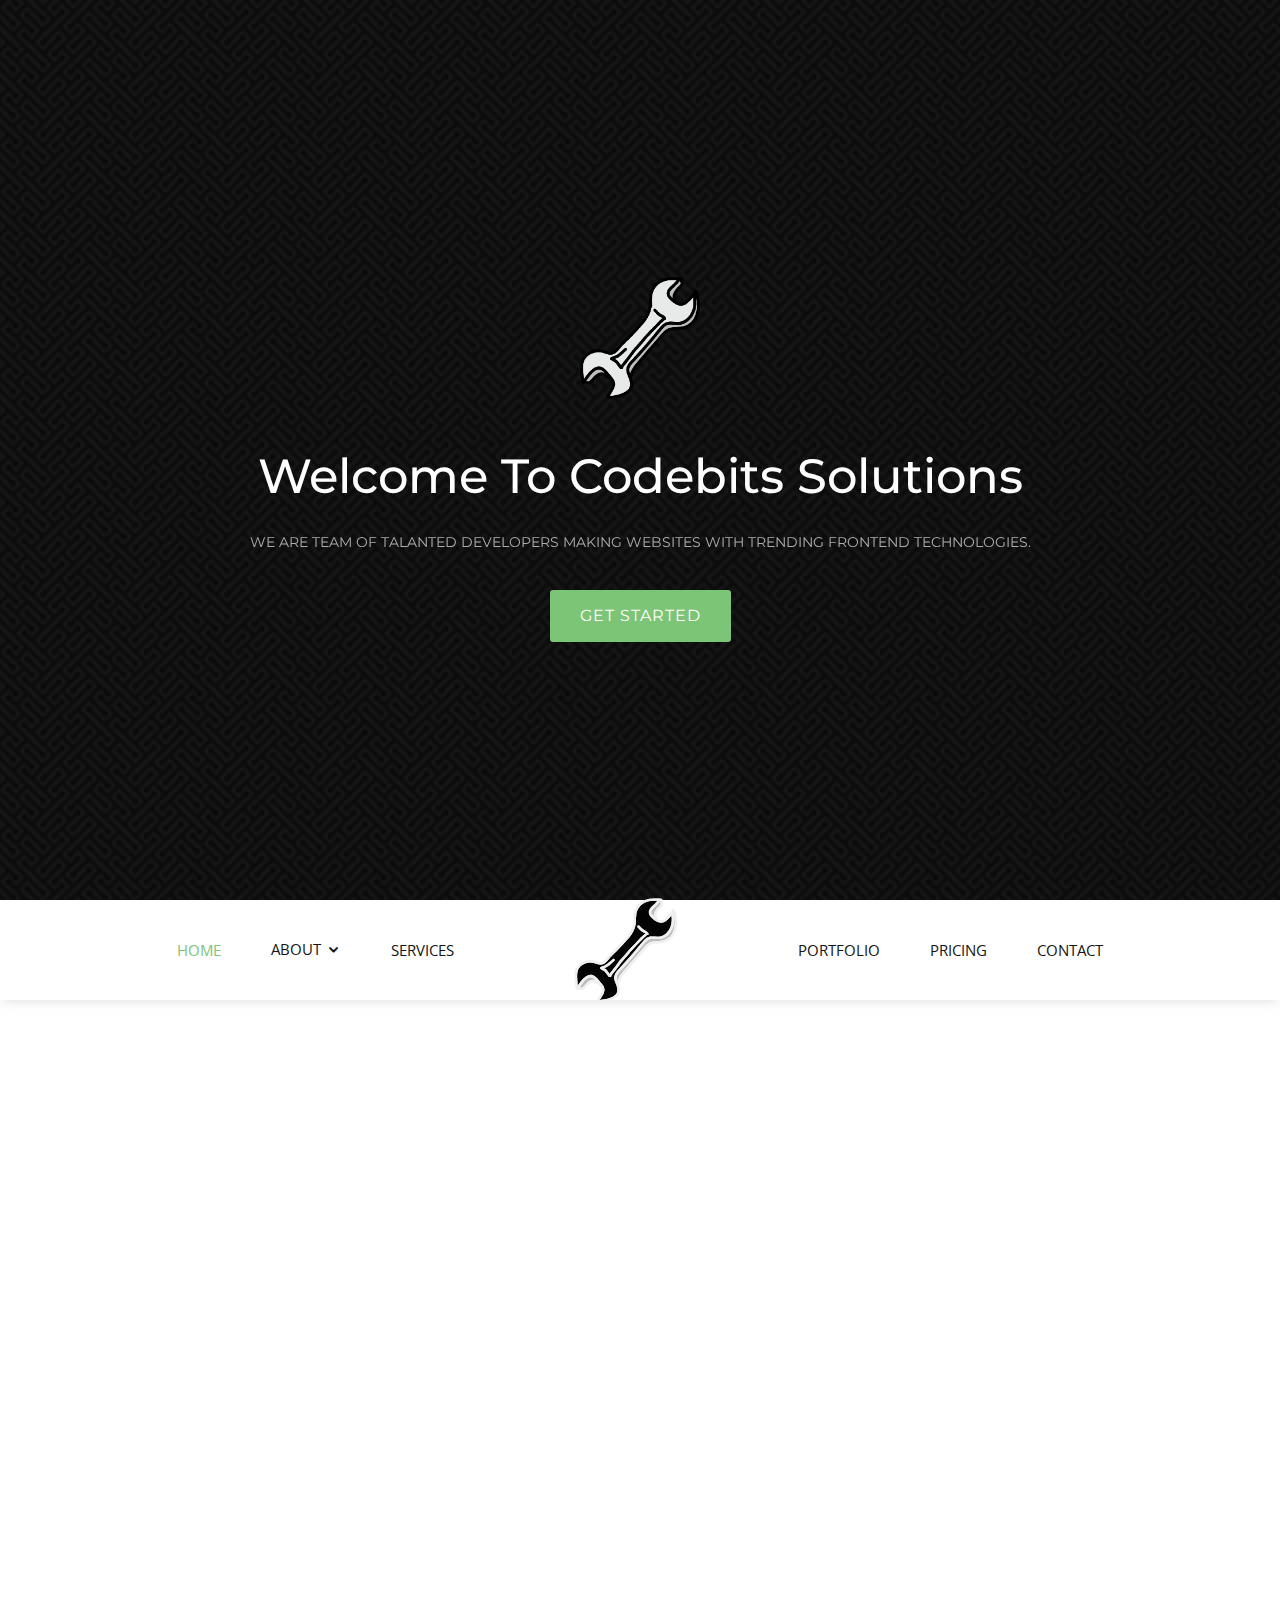
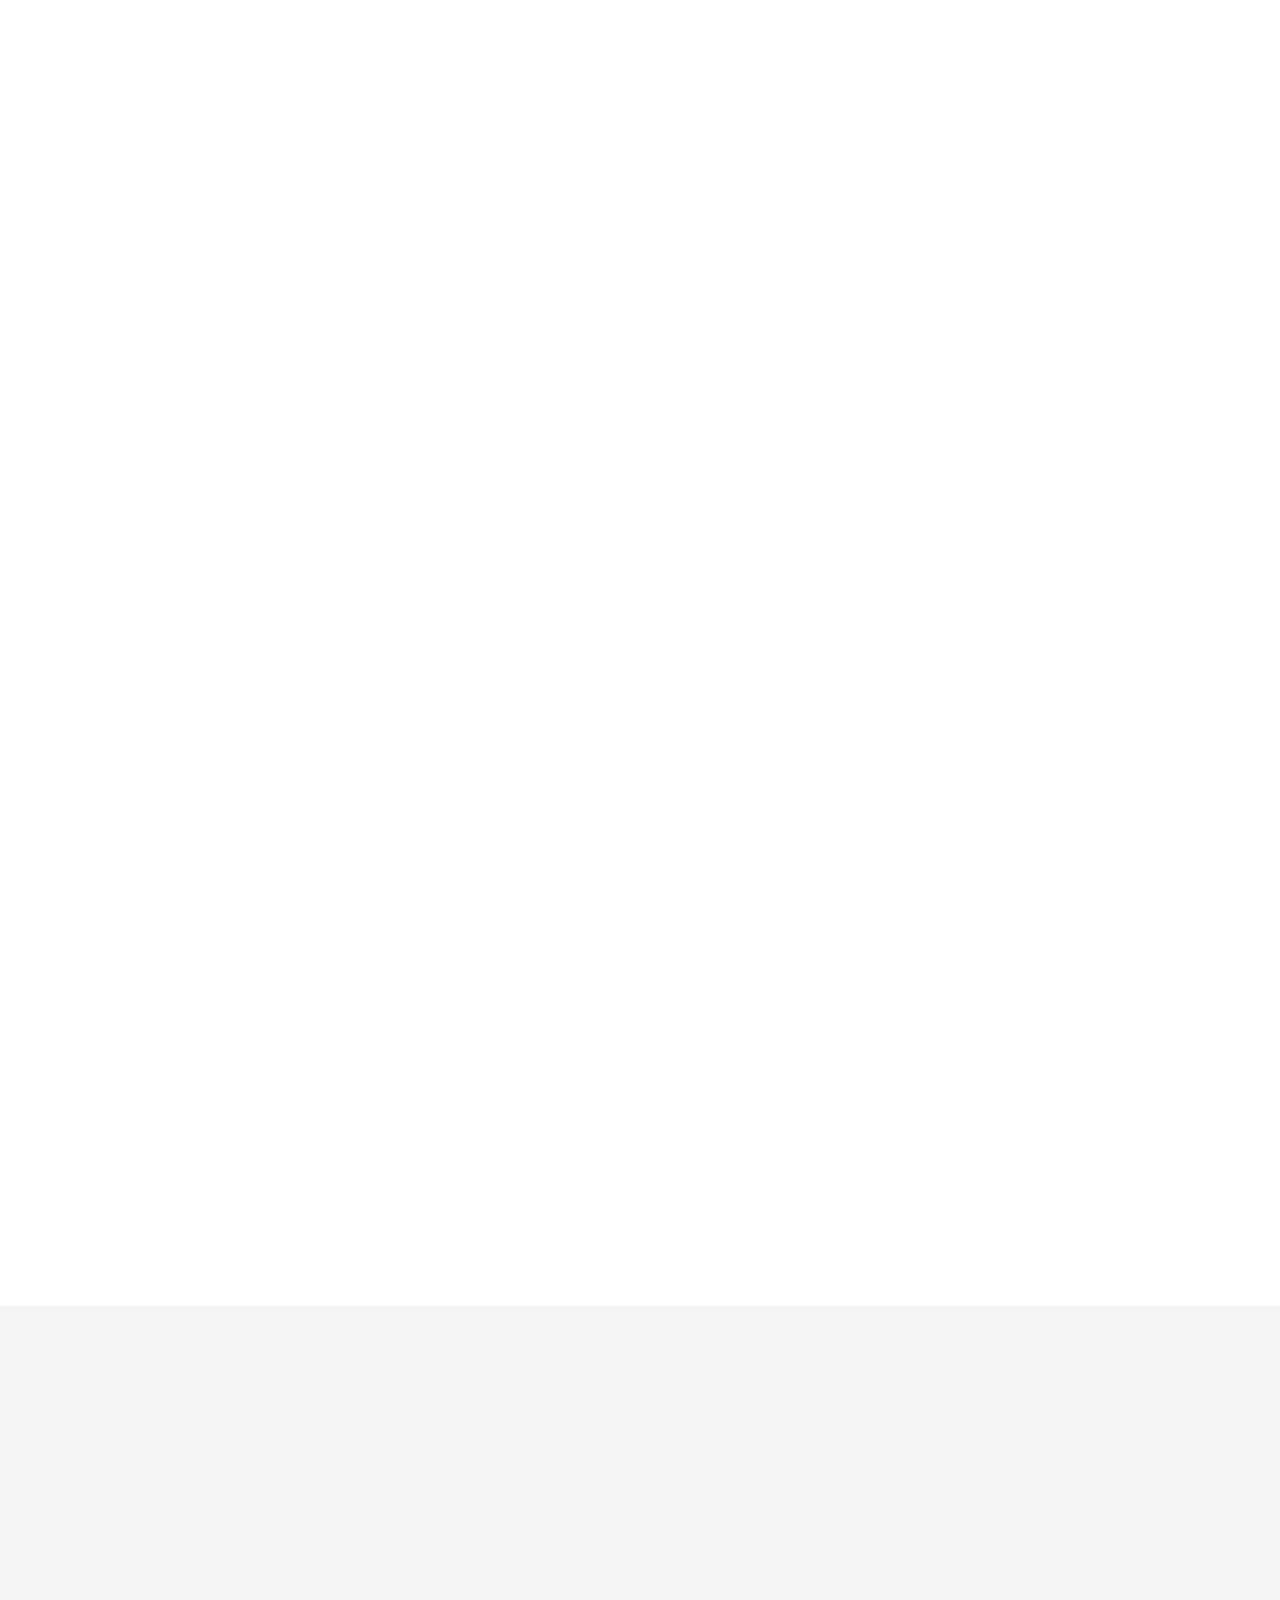
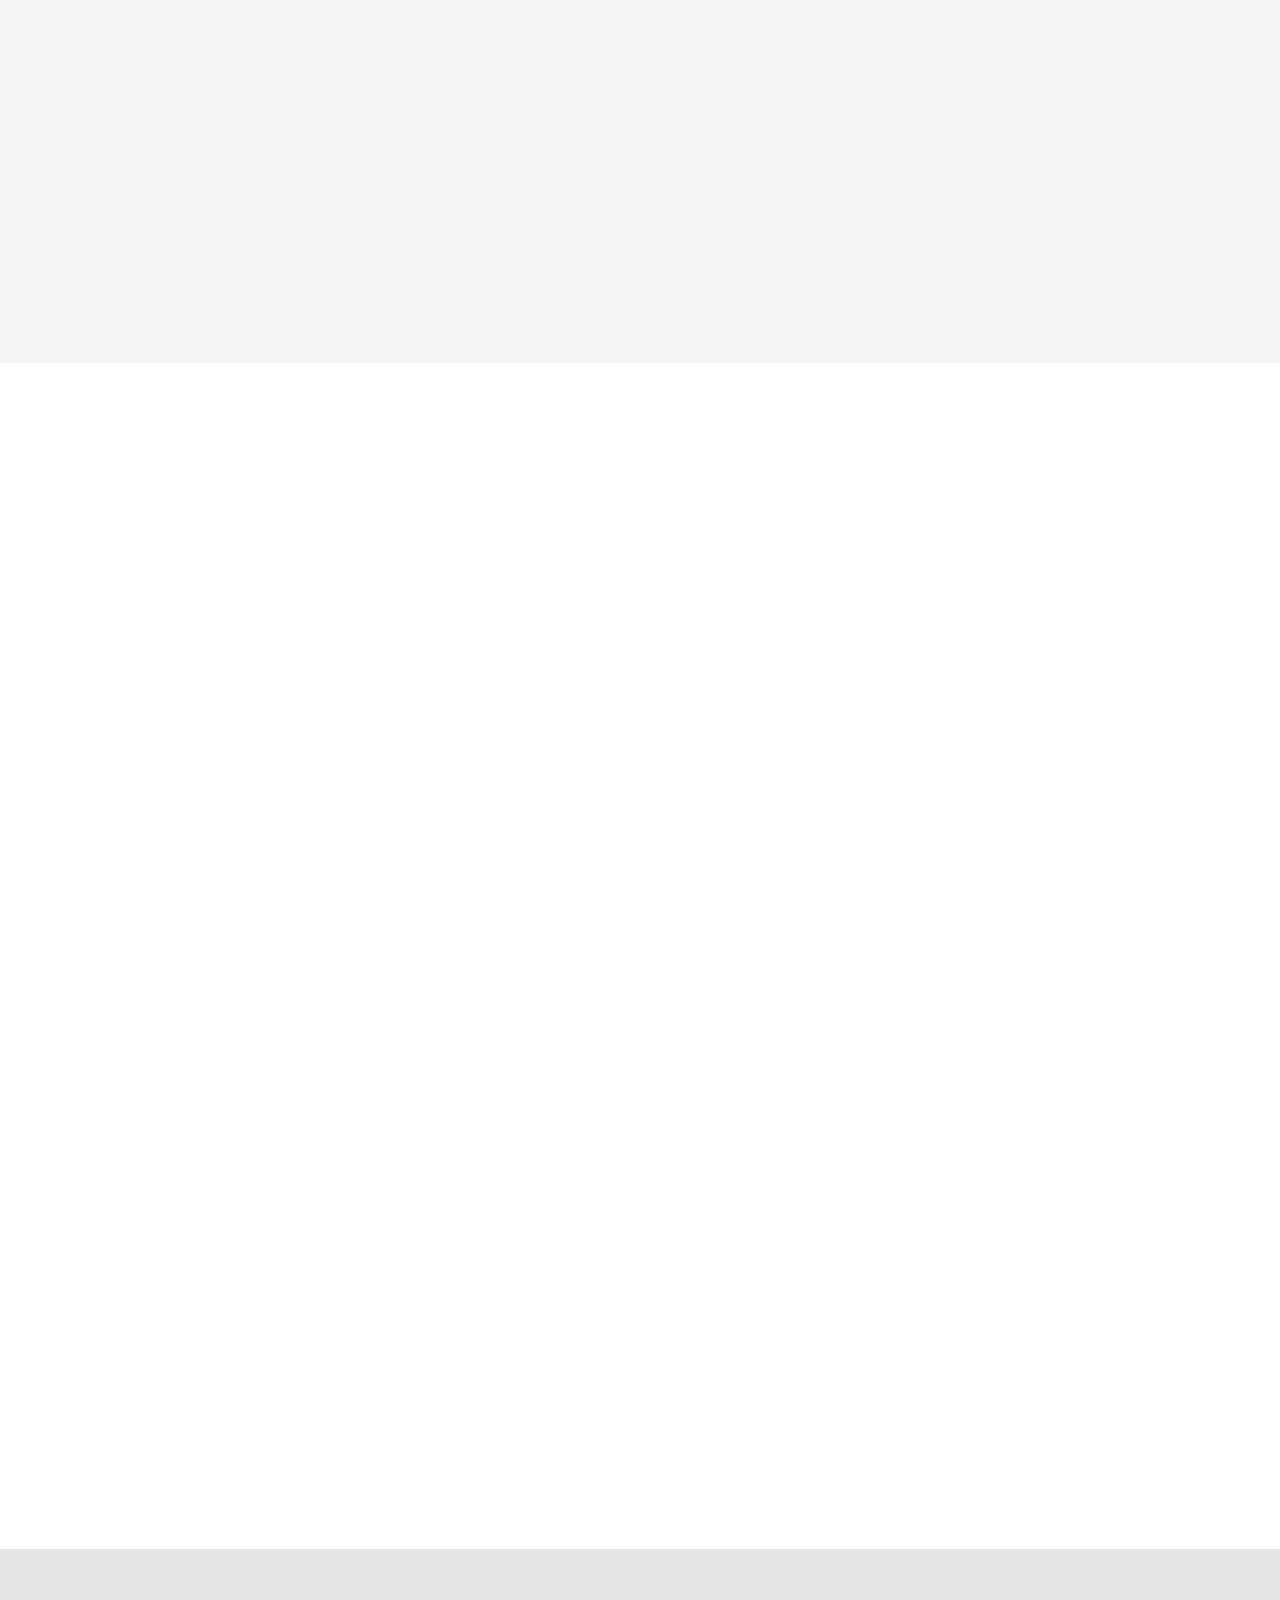
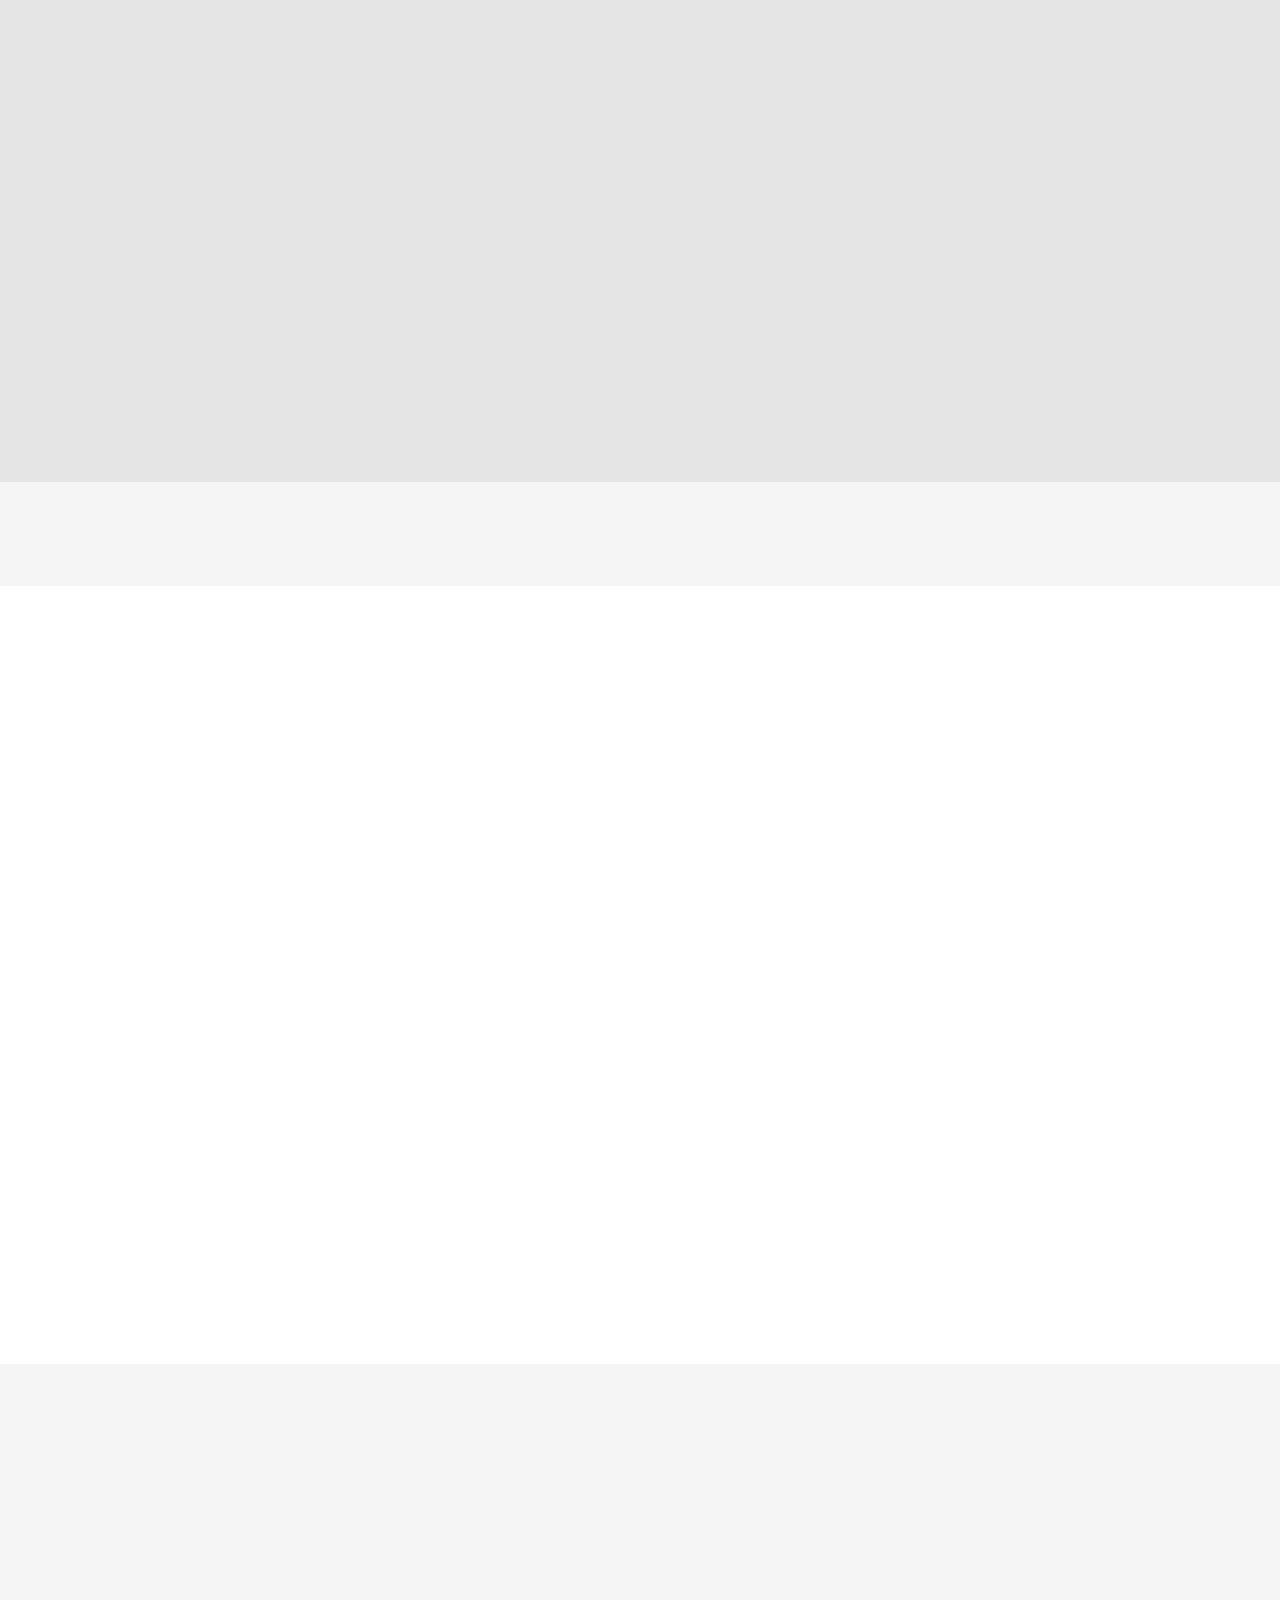
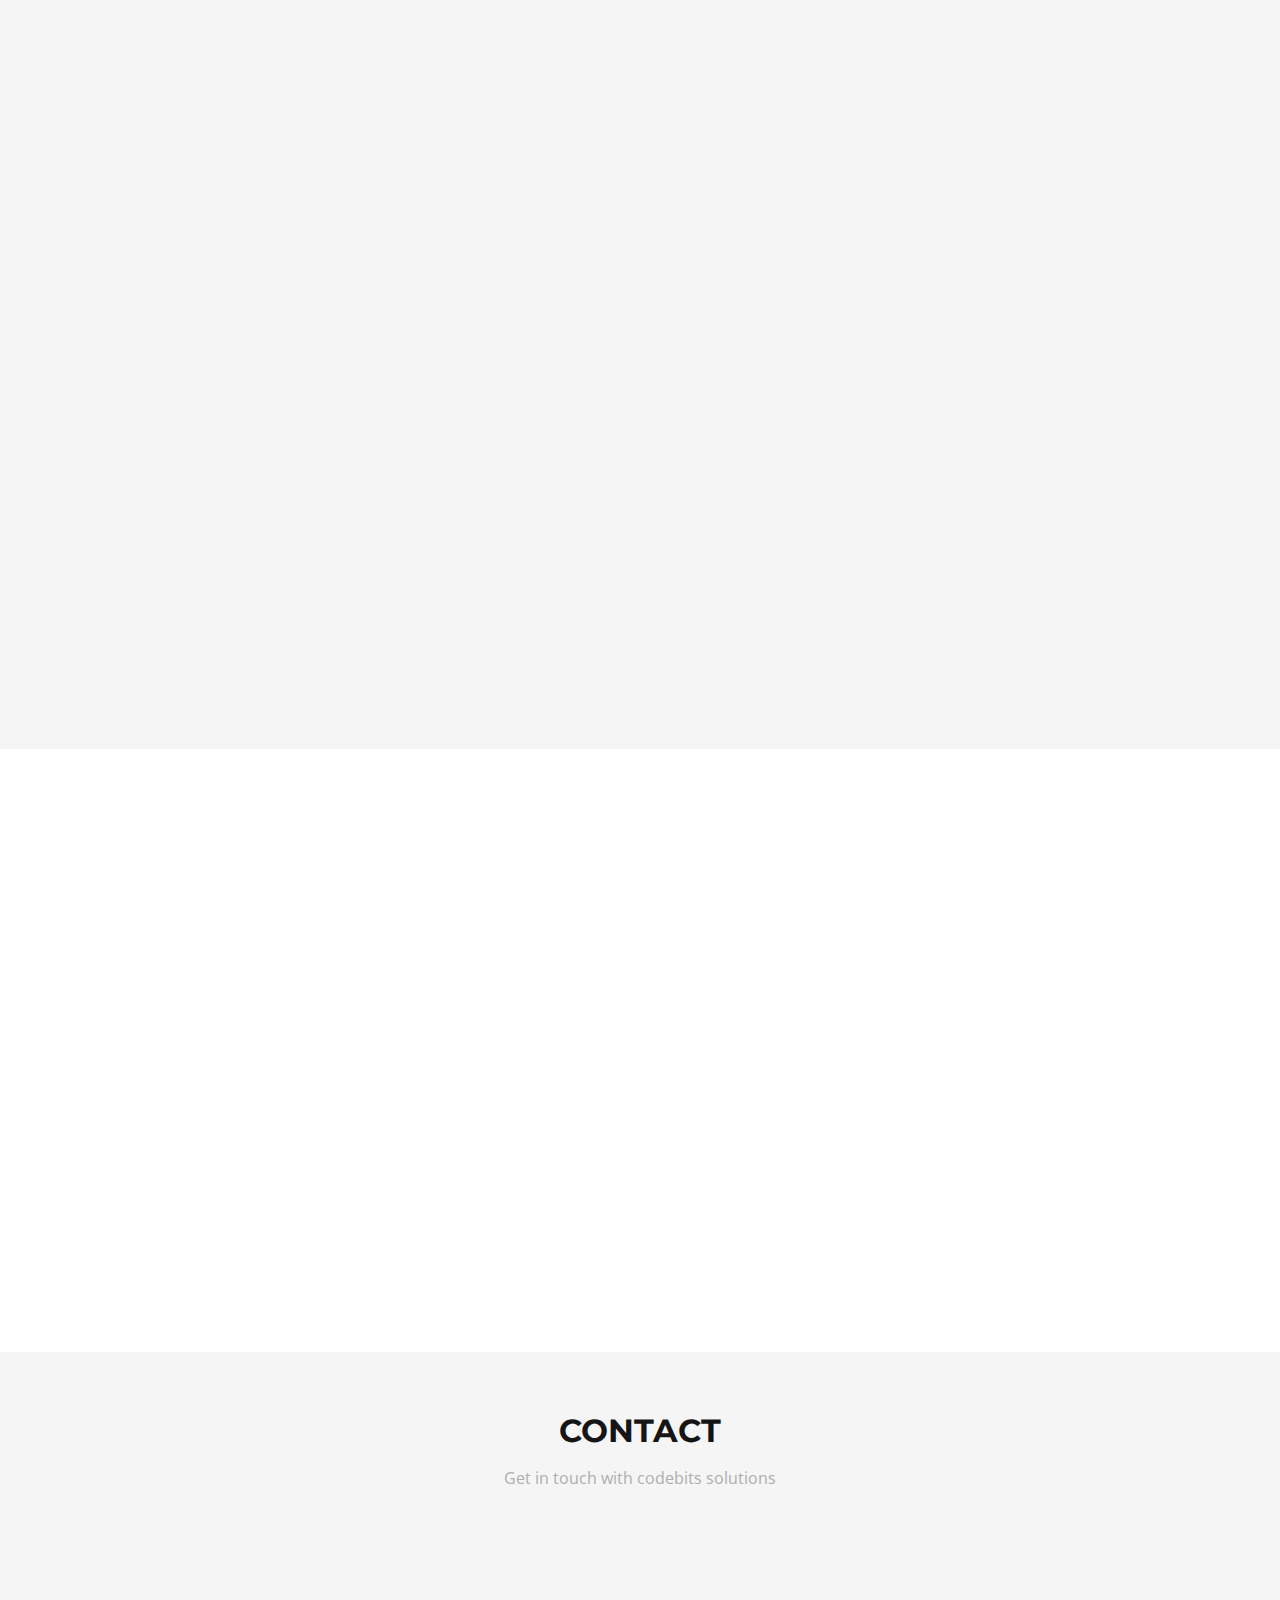
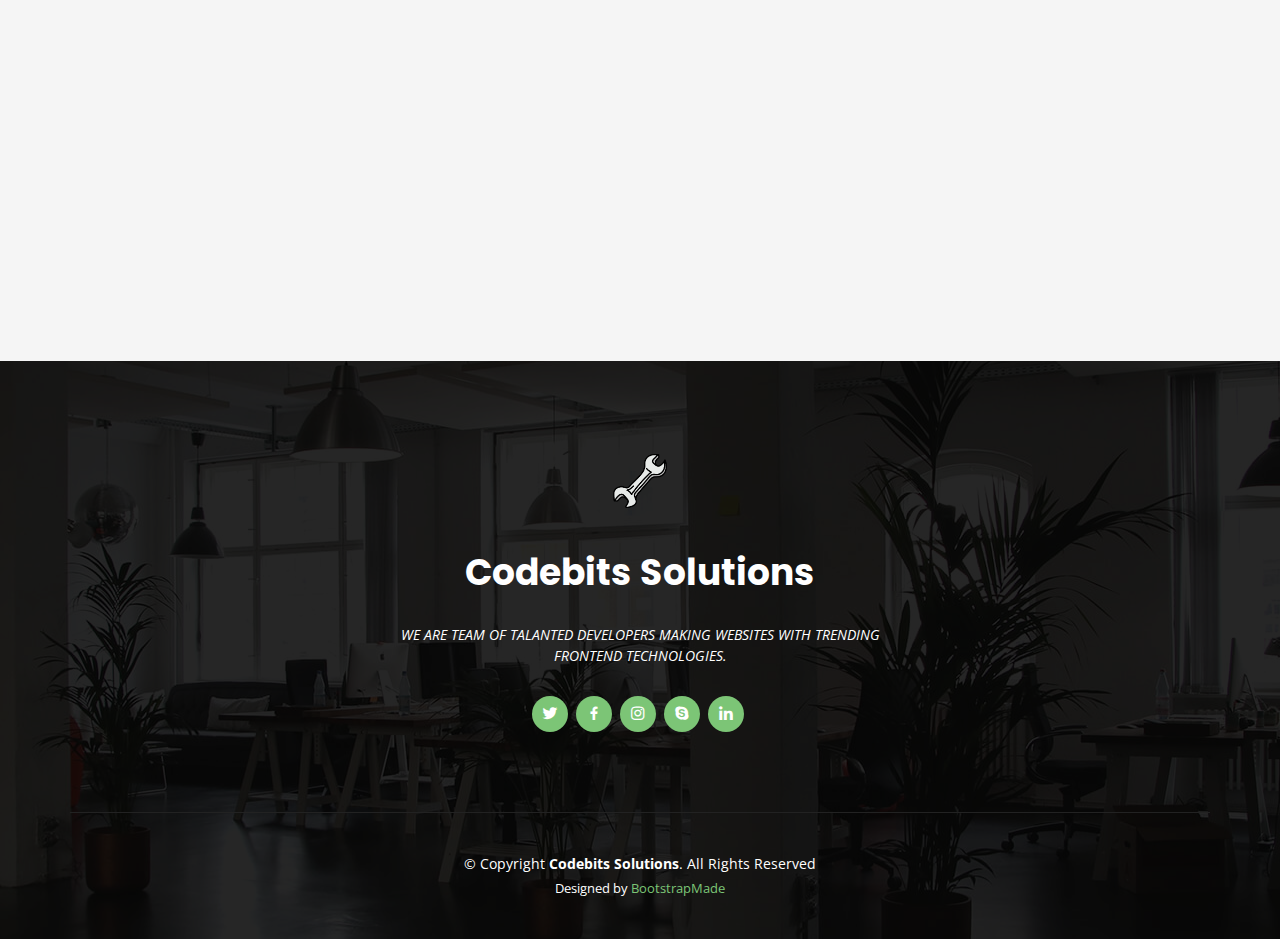
==== commit 9307b2e0: "updated" ====
--- a/index.html
+++ b/index.html
@@ -615,14 +615,22 @@
 
           <div class="col-lg-4 col-md-6">
             <div class="box" data-aos="zoom-in" data-aos-delay="100">
-              <h3>Free</h3>
-              <h4><sup>$</sup>0<span> / month</span></h4>
+              <h3>Silver</h3>
+              <h4><sup>₹</sup>4000</h4>
               <ul>
-                <li>Aida dere</li>
-                <li>Nec feugiat nisl</li>
-                <li>Nulla at volutpat dola</li>
-                <li class="na">Pharetra massa</li>
-                <li class="na">Massa ultricies mi</li>
+                <li>Static Website</li>
+                <li>Responsive Website</li>
+                <li>Maximum Pages - 3</li>
+                <li>Free Basic On-page SEO</li>
+                <li>Free Support - For 1 Year</li>
+                <li>SSL Certificate</li>
+                <li>Get in Touch Option & Social Media Links </li>
+                <li class="na">Contact Form</li>
+                <li class="na">Professional Email Account - 1</li>
+                <li class="na">Wordpress Installation </li>
+                <li class="na">Databases</li>
+                <li class="na">Ecommerce Store Setup</li>
+                <li>Domain & Hosting 1GB - For 1 Year</li>
               </ul>
               <div class="btn-wrap">
                 <a href="#" class="btn-buy">Buy Now</a>
@@ -633,14 +641,22 @@
           <div class="col-lg-4 col-md-6 mt-4 mt-md-0">
             <div class="box recommended" data-aos="zoom-in">
               <span class="recommended-badge">Recommended</span>
-              <h3>Business</h3>
-              <h4><sup>$</sup>19<span> / month</span></h4>
+              <h3>Gold</h3>
+              <h4><sup>₹</sup>10000</h4>
               <ul>
-                <li>Aida dere</li>
-                <li>Nec feugiat nisl</li>
-                <li>Nulla at volutpat dola</li>
-                <li>Pharetra massa</li>
-                <li class="na">Massa ultricies mi</li>
+                <li>Static Website</li>
+                <li>Responsive Website</li>
+                <li>Maximum Pages - 5</li>
+                <li>Free Basic On-page SEO</li>
+                <li>Free Support - For 1 Year</li>
+                <li>SSL Certificate</li>
+                <li>Get in Touch Option & Social Media Links</li>
+                <li>Contact Form</li>
+                <li>Professional Email Account - 1</li>
+                <li>Wordpress Installation </li>
+                <li class="na">Databases</li>
+                <li class="na">Ecommerce Store Setup</li>
+                <li>Domain & Hosting 5GB - For 1 Year</li>
               </ul>
               <div class="btn-wrap">
                 <a href="#" class="btn-buy">Buy Now</a>
@@ -650,14 +666,22 @@
 
           <div class="col-lg-4 col-md-6 mt-4 mt-lg-0">
             <div class="box" data-aos="zoom-in" data-aos-delay="100">
-              <h3>Developer</h3>
-              <h4><sup>$</sup>29<span> / month</span></h4>
+              <h3>Platinum</h3>
+              <h4><sup>₹</sup>30000</h4>
               <ul>
-                <li>Aida dere</li>
-                <li>Nec feugiat nisl</li>
-                <li>Nulla at volutpat dola</li>
-                <li>Pharetra massa</li>
-                <li>Massa ultricies mi</li>
+                <li>Dynamic Website</li>
+                <li>Responsive Website</li>
+                <li>Maximum Pages - 8</li>
+                <li>Free Basic On-page SEO</li>
+                <li>Free Support - For 1 Year</li>
+                <li>SSL Certificate</li>
+                <li>Get in Touch Option & Social Media Links</li>
+                <li>Contact Form</li>
+                <li>Professional Email Account - 3</li>
+                <li>Wordpress Installation </li>
+                <li>Databases</li>
+                <li>Ecommerce Store Setup</li>
+                <li>Domain & Hosting 10GB - For 1 Year</li>
               </ul>
               <div class="btn-wrap">
                 <a href="#" class="btn-buy">Buy Now</a>
@@ -681,28 +705,28 @@
         <ul class="faq-list">
 
           <li data-aos="fade-up">
-            <a data-toggle="collapse" class="collapsed" href="#faq1">Non consectetur a erat nam at lectus urna duis? <i class="bx bx-chevron-down icon-show"></i><i class="bx bx-x icon-close"></i></a>
+            <a data-toggle="collapse" class="collapsed" href="#faq1">Can I Extend Domain & Hosting Packages? <i class="bx bx-chevron-down icon-show"></i><i class="bx bx-x icon-close"></i></a>
             <div id="faq1" class="collapse" data-parent=".faq-list">
               <p>
-                Feugiat pretium nibh ipsum consequat. Tempus iaculis urna id volutpat lacus laoreet non curabitur gravida. Venenatis lectus magna fringilla urna porttitor rhoncus dolor purus non.
+                Yes. 5000₹ Per Year for Domain & Hosting. 
               </p>
             </div>
           </li>
 
           <li data-aos="fade-up" data-aos-delay="100">
-            <a data-toggle="collapse" href="#faq2" class="collapsed">Feugiat scelerisque varius morbi enim nunc faucibus a pellentesque? <i class="bx bx-chevron-down icon-show"></i><i class="bx bx-x icon-close"></i></a>
+            <a data-toggle="collapse" href="#faq2" class="collapsed">How much amount I need to pay upfront? <i class="bx bx-chevron-down icon-show"></i><i class="bx bx-x icon-close"></i></a>
             <div id="faq2" class="collapse" data-parent=".faq-list">
               <p>
-                Dolor sit amet consectetur adipiscing elit pellentesque habitant morbi. Id interdum velit laoreet id donec ultrices. Fringilla phasellus faucibus scelerisque eleifend donec pretium. Est pellentesque elit ullamcorper dignissim. Mauris ultrices eros in cursus turpis massa tincidunt dui.
+                50% of Selected Package you need to pay upFront and remaining after the project completion.
               </p>
             </div>
           </li>
 
           <li data-aos="fade-up" data-aos-delay="200">
-            <a data-toggle="collapse" href="#faq3" class="collapsed">Dolor sit amet consectetur adipiscing elit pellentesque habitant morbi? <i class="bx bx-chevron-down icon-show"></i><i class="bx bx-x icon-close"></i></a>
+            <a data-toggle="collapse" href="#faq3" class="collapsed">Can I Extend the Support for my project? <i class="bx bx-chevron-down icon-show"></i><i class="bx bx-x icon-close"></i></a>
             <div id="faq3" class="collapse" data-parent=".faq-list">
               <p>
-                Eleifend mi in nulla posuere sollicitudin aliquam ultrices sagittis orci. Faucibus pulvinar elementum integer enim. Sem nulla pharetra diam sit amet nisl suscipit. Rutrum tellus pellentesque eu tincidunt. Lectus urna duis convallis convallis tellus. Urna molestie at elementum eu facilisis sed odio morbi quis
+                Yes. 1000₹ Per Year.
               </p>
             </div>
           </li>
@@ -823,7 +847,7 @@
           <div class="col-lg-6">
             <a href="#header" class="scrollto footer-logo"><img src="assets/img/hero-logo.png" alt=""></a>
             <h3>Codebits Solutions</h3>
-            <p>Et aut eum quis fuga eos sunt ipsa nihil. Labore corporis magni eligendi fuga maxime saepe commodi placeat.</p>
+            <p>WE ARE TEAM OF TALANTED DEVELOPERS MAKING WEBSITES WITH TRENDING FRONTEND TECHNOLOGIES.</p>
           </div>
         </div>
 
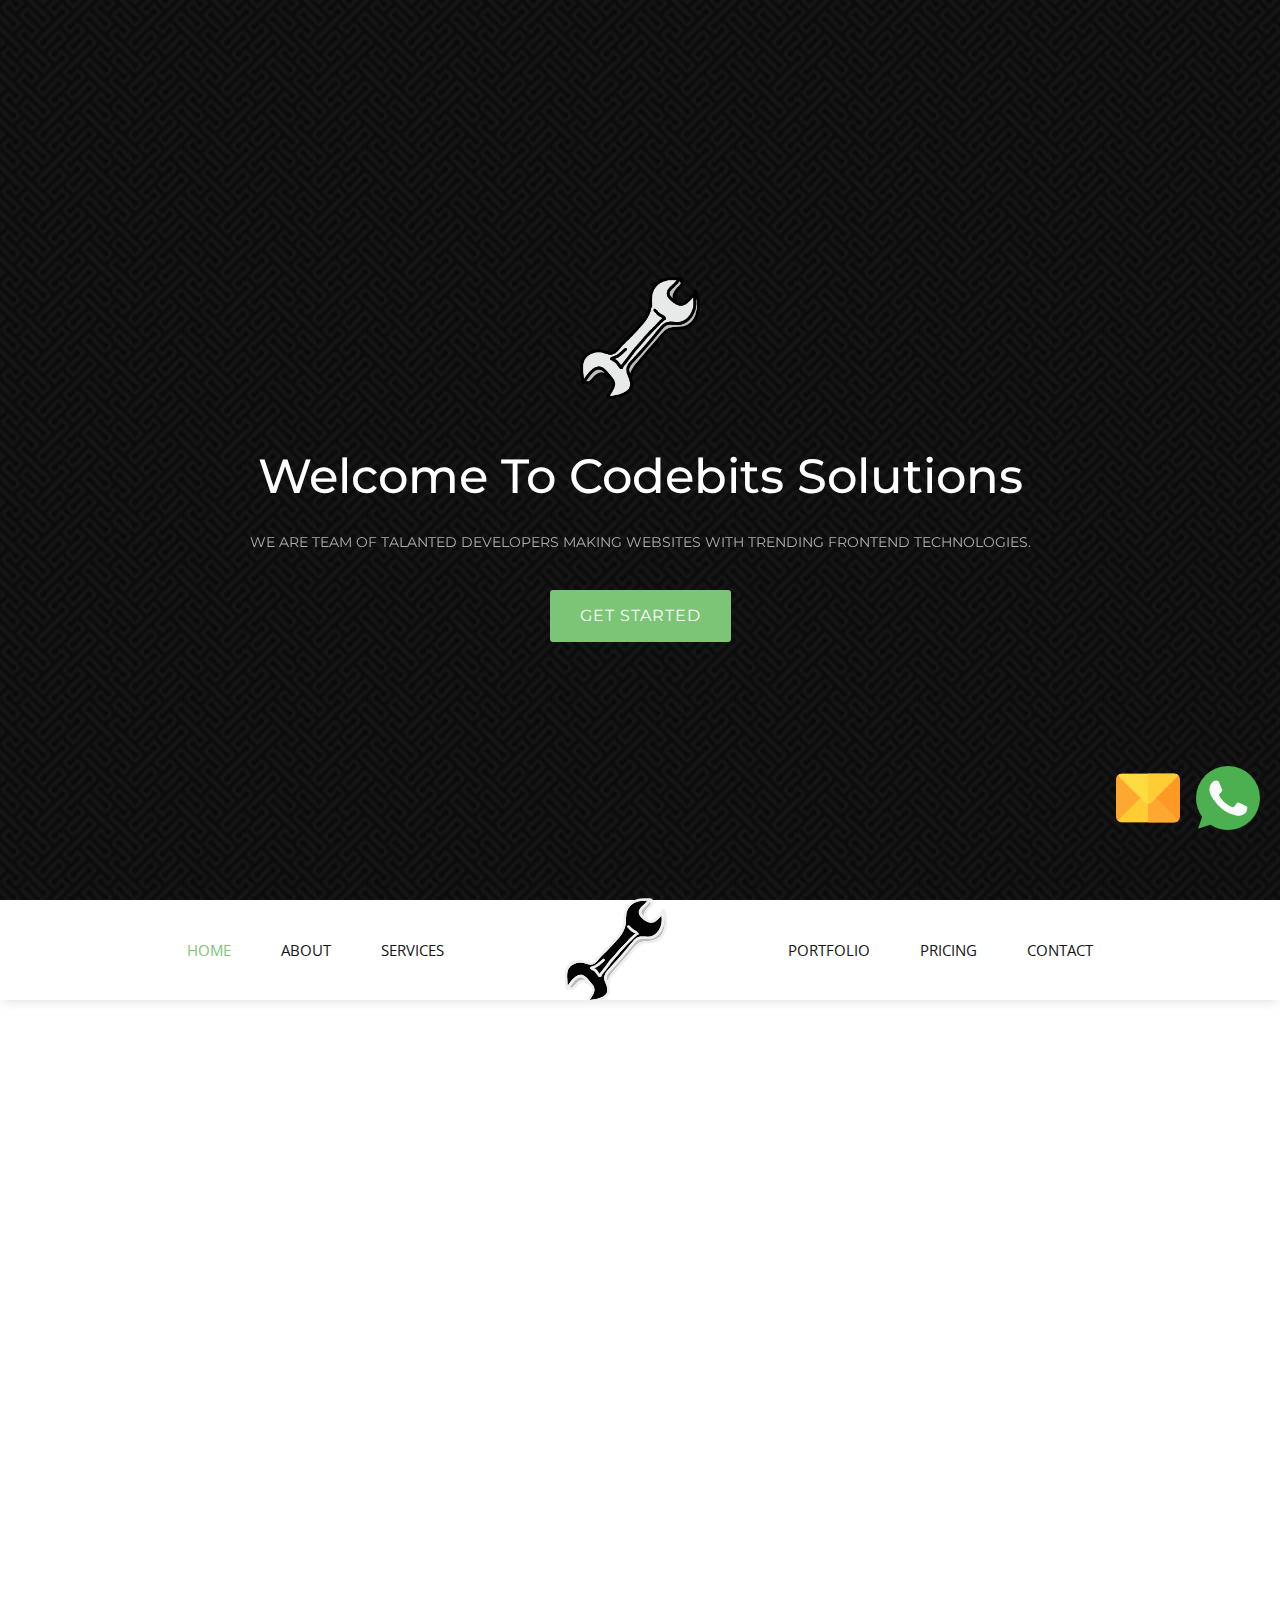
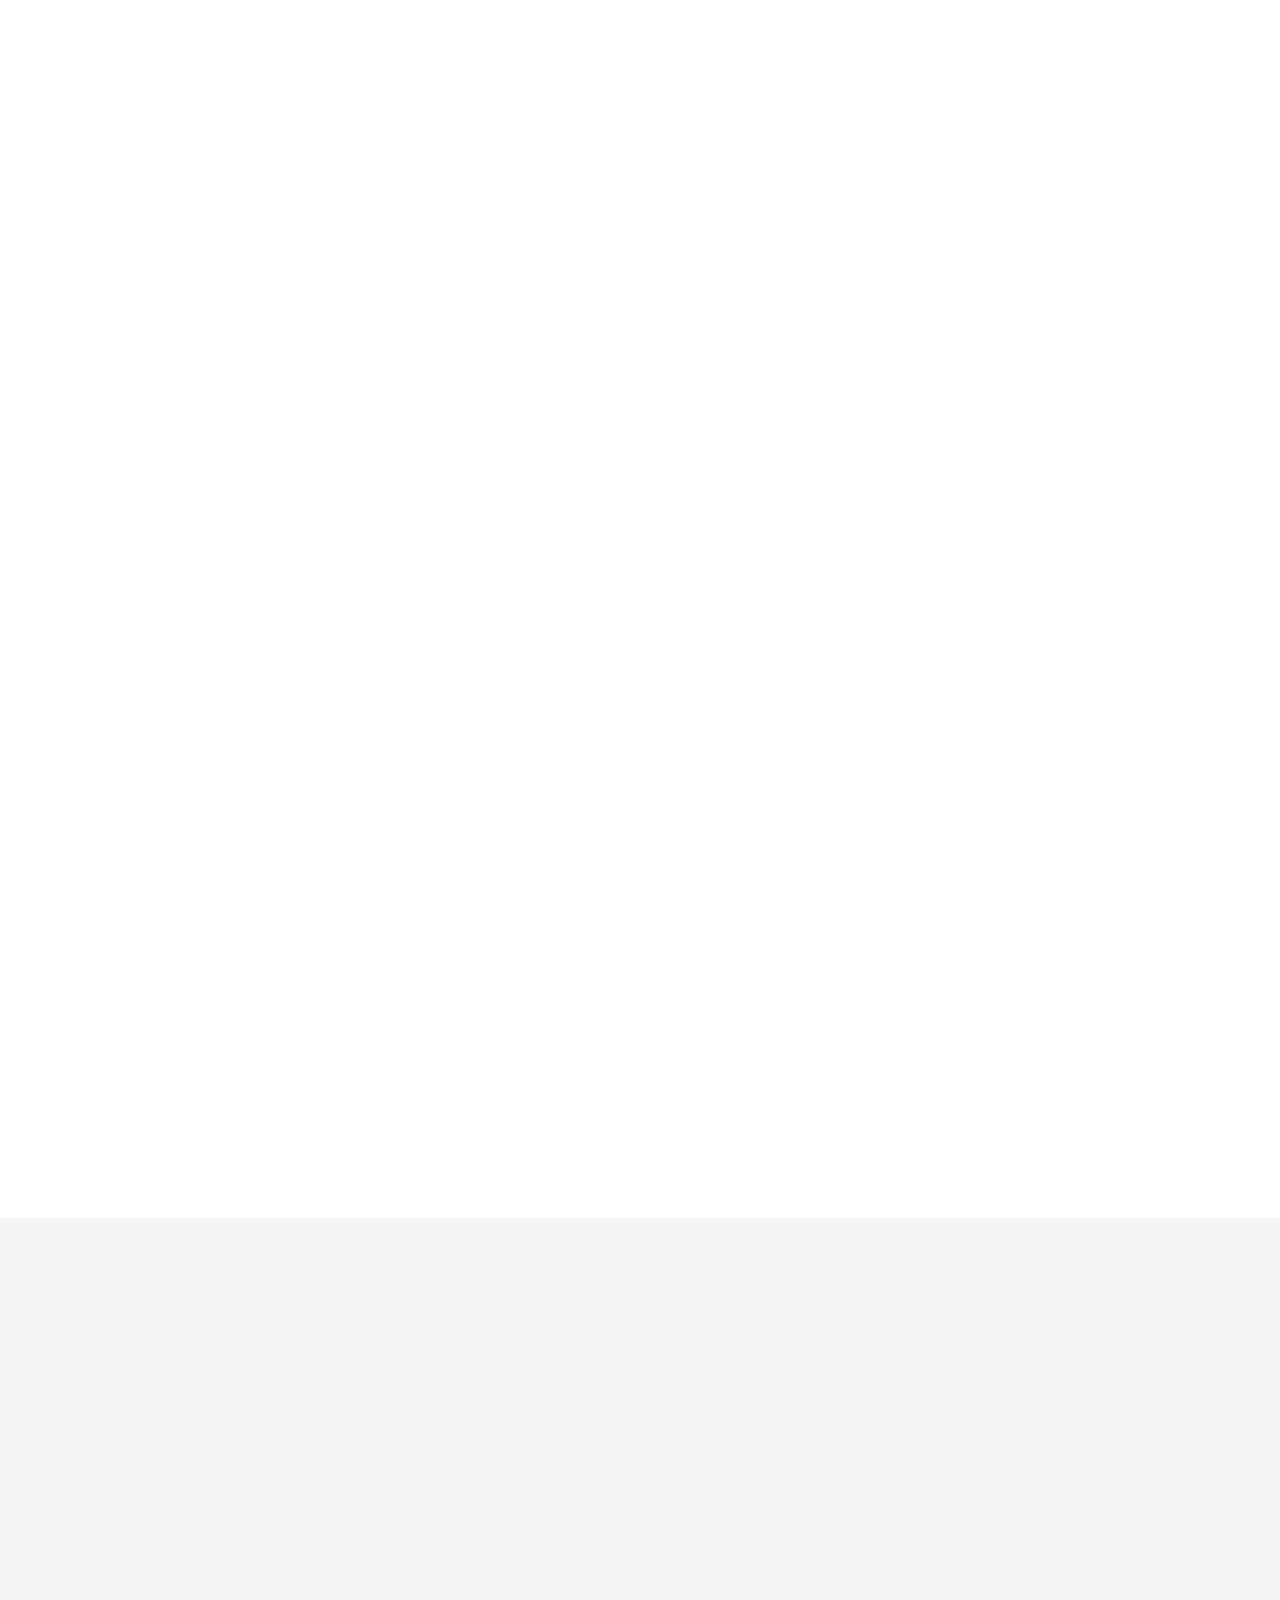
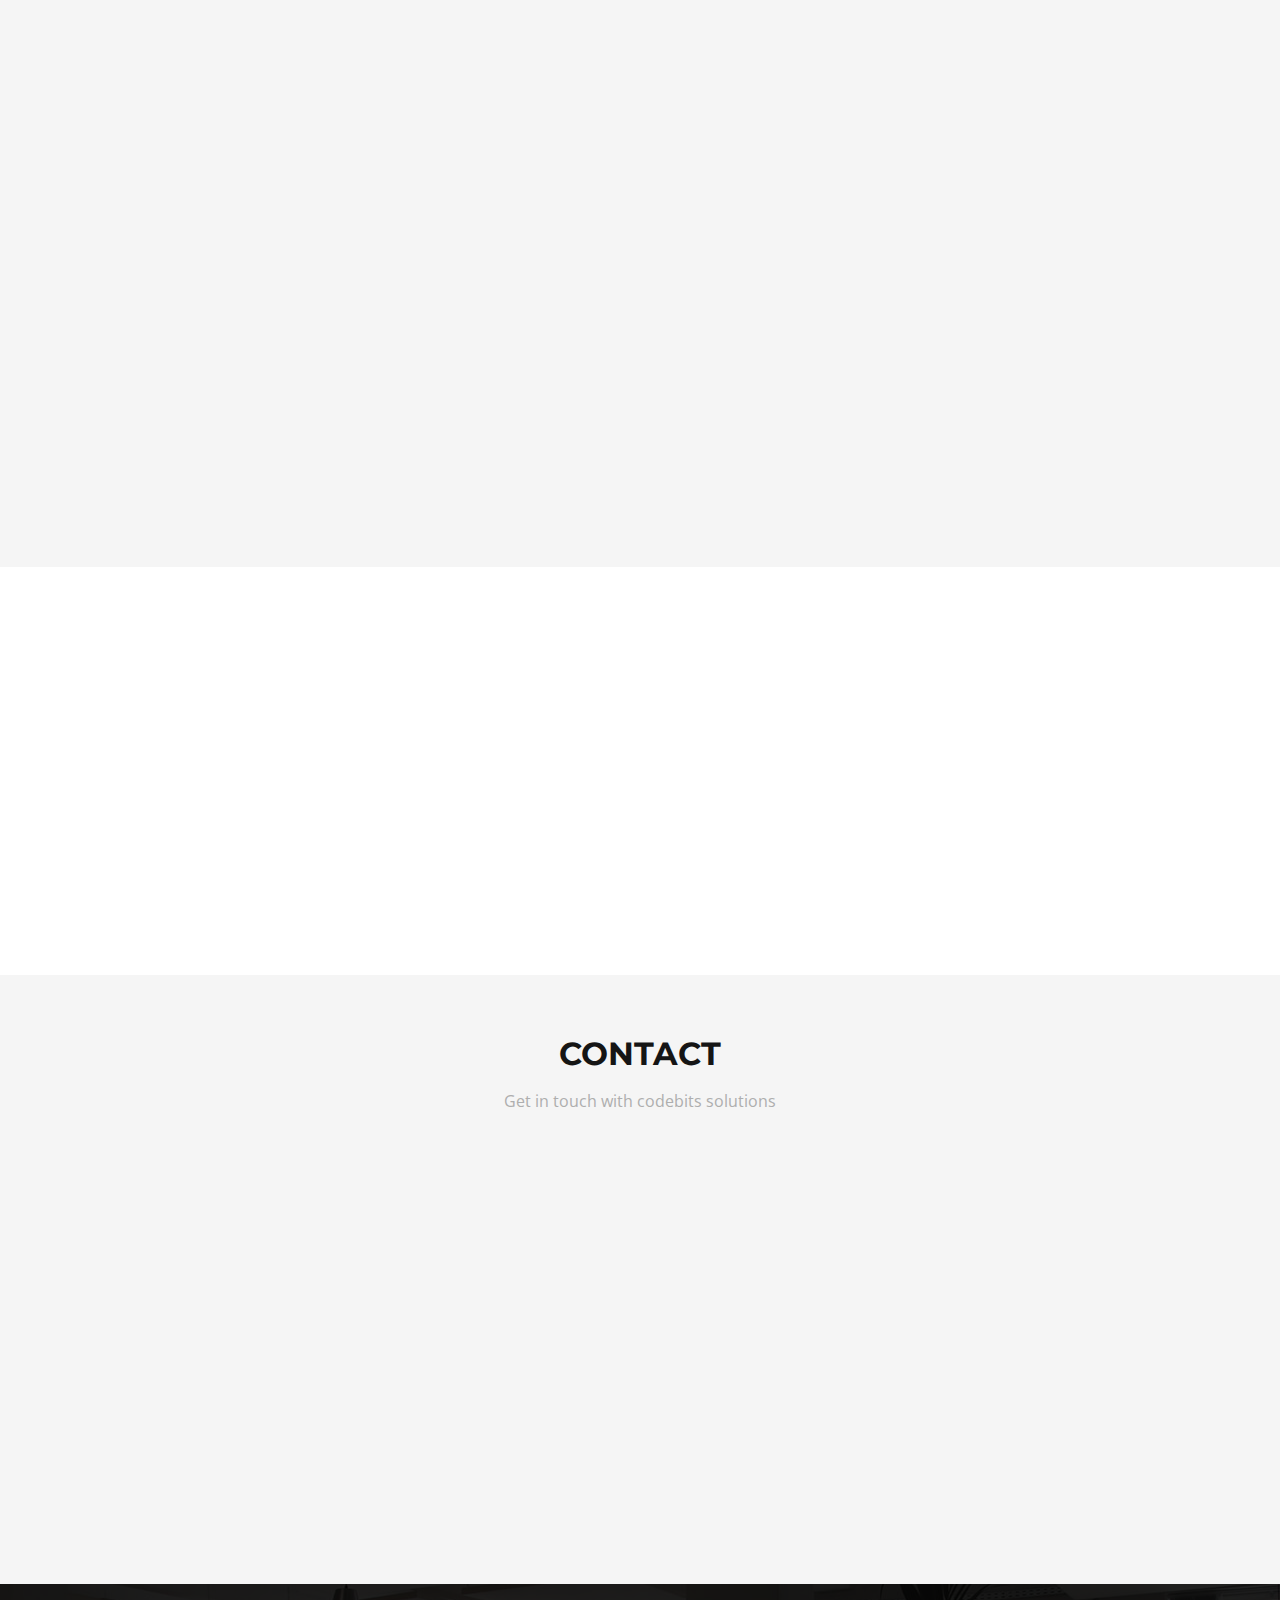
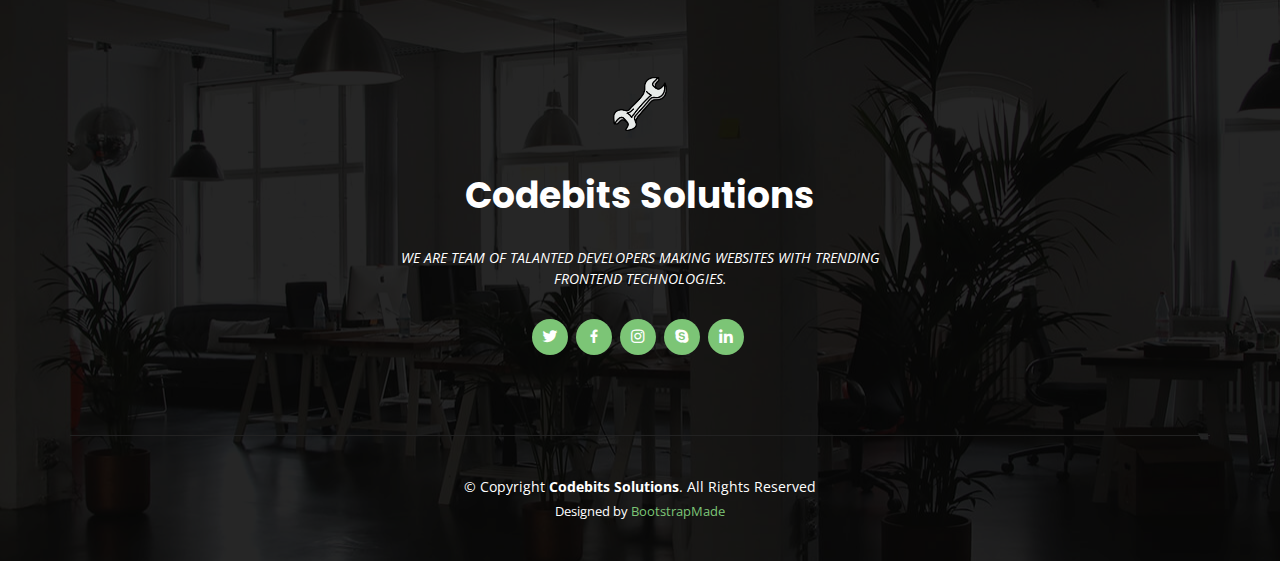
==== commit f637869a: "All done only contact form not working" ====
--- a/index.html
+++ b/index.html
@@ -27,10 +27,60 @@
   <!-- Template Main CSS File -->
   <link href="assets/css/style.css" rel="stylesheet">
 
+  <style>
+        .get-in-touch{
+            position: fixed;
+            bottom: 70px;
+            right: 100px;
+            z-index: 100;
+        }
+        .size{
+            font-size: 49px;
+        }
+        .popup-form{
+            background: url('./img/popup-bg.jpg');
+            background-position: center center;
+            background-size: cover;
+        }
+        .title-modal{
+            font-weight:700;
+            font-size: 55px;
+            color: white;
+            padding-left:15px;
+        }
+
+        button.close {
+        color: #fff!important;
+        font-size: 34px;
+        text-align: center;
+        text-shadow: none;
+        outline: none;
+    }
+
+    .call-in{
+        position: fixed;
+        bottom: 70px;
+        right: 20px;
+        z-index: 100;
+    }
+    .call-in > i{
+            font-size: 49px;
+            color: #3D960B;
+    }
+
+</style>
 
 </head>
 
 <body>
+
+  <div class="get-in-touch" >
+      <a href="mailto:pavandeore90@gmail.com"><img class="size" src="./assets/img/mail.png" /></a>
+  </div>
+
+  <div class="call-in">
+      <a href="https://wa.me/919975470482"><img class="size" src="./assets/img/whatsapp.png" /></a>
+  </div>
 
   <!-- ======= Hero Section ======= -->
   <section id="hero">
@@ -54,22 +104,7 @@
       <nav class="nav-menu d-none d-lg-block">
         <ul class="nav-inner">
           <li class="active"><a href="index.html">Home</a></li>
-          <li class="drop-down"><a href="">About</a>
-            <ul>
-              <li><a href="#about">About Us</a></li>
-              <li><a href="#team">Team</a></li>
-
-              <!-- <li class="drop-down"><a href="#">Deep Drop</a>
-                <ul>
-                  <li><a href="#">Deep Drop Down 1</a></li>
-                  <li><a href="#">Deep Drop Down 2</a></li>
-                  <li><a href="#">Deep Drop Down 3</a></li>
-                  <li><a href="#">Deep Drop Down 4</a></li>
-                  <li><a href="#">Deep Drop Down 5</a></li>
-                </ul>
-              </li> -->
-            </ul>
-          </li>
+          <li><a href="#about">About</a></li>
           <li><a href="#services">Services</a></li>
 
           <li class="nav-logo"><a href="index.html"><img src="assets/img/logo.png" alt="" class="img-fluid"></a></li>
@@ -92,32 +127,31 @@
 
         <div class="section-title" data-aos="fade-up">
           <h2>About Us</h2>
-          <p>Magnam dolores commodi suscipit eius consequatur</p>
         </div>
 
         <div class="row">
           <div class="col-lg-6" data-aos="fade-right">
             <div class="image">
-              <img src="assets/img/about.jpg" class="img-fluid" alt="">
+              <img src="assets/img/about.svg" class="img-fluid" alt="">
             </div>
           </div>
           <div class="col-lg-6" data-aos="fade-left">
             <div class="content pt-4 pt-lg-0 pl-0 pl-lg-3 ">
-              <h3>Voluptatem dignissimos provident quasi corporis</h3>
-              <p class="font-italic">
-                Lorem ipsum dolor sit amet, consectetur adipiscing elit, sed do eiusmod tempor incididunt ut labore et dolore
-                magna aliqua.
+              <h3>Who we are?</h3>
+              <p>
+                We are startup company that was started a year ago with primary focus on Web Developemnt Domain and related services.
               </p>
+              <p>
+                Codebits-Solutions is an independent customer experience agency with technology at its core.
+              </p>
+              <h3>Our strategy </h3>
               <ul>
-                <li><i class="bx bx-check-double"></i> Ullamco laboris nisi ut aliquip ex ea commodo consequat.</li>
-                <li><i class="bx bx-check-double"></i> Duis aute irure dolor in reprehenderit in voluptate velit.</li>
-                <li><i class="bx bx-check-double"></i> Ullamco laboris nisi ut aliquip ex ea commodo consequat. Duis aute irure dolor in reprehenderit in voluptate trideta storacalaperda mastiro dolore eu fugiat nulla pariatur.</li>
+                <li><i class="bx bx-check-double"></i> Design.</li>
+                <li><i class="bx bx-check-double"></i> Develop.</li>
+                <li><i class="bx bx-check-double"></i> Deploy.</li>
               </ul>
-              <p>
-                Ullamco laboris nisi ut aliquip ex ea commodo consequat. Duis aute irure dolor in reprehenderit in voluptate
-                velit esse cillum dolore eu fugiat nulla pariatur. Excepteur sint occaecat cupidatat non proident, sunt in
-                culpa qui officia deserunt mollit anim id est laborum
-              </p>
+              <p>we create impactful digital experiences for website development services, 
+                which are driven by insight, strategy, design, and technology.</p>
             </div>
           </div>
         </div>
@@ -131,30 +165,20 @@
 
         <div class="section-title" data-aos="fade-up">
           <h2>Services</h2>
-          <p>Magnam dolores commodi suscipit eius consequatur ex aliquid fuga eum quidem</p>
+          <p>We don't just sell websites, we create websites that SELLS</p>
         </div>
 
         <div class="row">
           <div class="col-lg-6 order-2 order-lg-1">
-            <div class="icon-box mt-5 mt-lg-0" data-aos="fade-up">
-              <i class="bx bx-receipt"></i>
-              <h4>Est labore ad</h4>
-              <p>Consequuntur sunt aut quasi enim aliquam quae harum pariatur laboris nisi ut aliquip</p>
-            </div>
             <div class="icon-box mt-5" data-aos="fade-up" data-aos-delay="100">
               <i class="bx bx-cube-alt"></i>
-              <h4>Harum esse qui</h4>
-              <p>Excepteur sint occaecat cupidatat non proident, sunt in culpa qui officia deserunt</p>
+              <h4>Website Development</h4>
+              <p>Complete website development from Frontend To Backend (Fullstack) solutions. We have a team of talented developers will work on project from Design to Deployment.</p>
             </div>
             <div class="icon-box mt-5" data-aos="fade-up" data-aos-delay="200">
               <i class="bx bx-images"></i>
-              <h4>Aut occaecati</h4>
-              <p>Aut suscipit aut cum nemo deleniti aut omnis. Doloribus ut maiores omnis facere</p>
-            </div>
-            <div class="icon-box mt-5" data-aos="fade-up" data-aos-delay="300">
-              <i class="bx bx-shield"></i>
-              <h4>Beatae veritatis</h4>
-              <p>Expedita veritatis consequuntur nihil tempore laudantium vitae denat pacta</p>
+              <h4>Social Media Marketing</h4>
+              <p>Social media is huge and your customers spends lots of time on these platforms, it’s crucial to make your presence felt on these platforms. We will help you to build your presence.</p>
             </div>
           </div>
           <div class="image col-lg-6 order-1 order-lg-2" style='background-image: url("assets/img/services.jpg");' data-aos="fade-left" data-aos-delay="100"></div>
@@ -164,7 +188,7 @@
     </section><!-- End Services Section -->
 
     <!-- ======= Featured Section ======= -->
-    <section id="featured" class="featured">
+    <!-- <section id="featured" class="featured">
       <div class="container">
 
         <div class="row">
@@ -223,10 +247,11 @@
         </div>
 
       </div>
-    </section><!-- End Featured Section -->
+    </section> -->
+    <!-- End Featured Section -->
 
     <!-- ======= Why Us Section ======= -->
-    <section id="why-us" class="why-us">
+    <!-- <section id="why-us" class="why-us">
       <div class="container-fluid">
 
         <div class="row">
@@ -281,7 +306,8 @@
         </div>
 
       </div>
-    </section><!-- End Why Us Section -->
+    </section> -->
+    <!-- End Why Us Section -->
 
     <!-- ======= Portfolio Section ======= -->
     <section id="portfolio" class="portfolio">
@@ -289,51 +315,64 @@
 
         <div class="section-title" data-aos="fade-up">
           <h2>Portfolio</h2>
-          <p>Magnam dolores commodi suscipit eius consequatur ex aliquid fuga eum quidem</p>
+          <p>Projects we have completed.</p>
         </div>
 
         <div class="row" data-aos="fade-up" data-aos-delay="100">
           <div class="col-lg-12 d-flex justify-content-center">
             <ul id="portfolio-flters">
               <li data-filter="*" class="filter-active">All</li>
+              <li data-filter=".filter-web">Web</li>
               <li data-filter=".filter-app">App</li>
-              <li data-filter=".filter-card">Card</li>
-              <li data-filter=".filter-web">Web</li>
             </ul>
           </div>
         </div>
 
         <div class="row portfolio-container" data-aos="fade-up" data-aos-delay="200">
-
-          <div class="col-lg-4 col-md-6 portfolio-item filter-app">
-            <div class="portfolio-wrap">
-              <img src="assets/img/portfolio/portfolio-1.jpg" class="img-fluid" alt="">
-              <div class="portfolio-info">
-                <h4>App 1</h4>
-                <p>App</p>
-                <div class="portfolio-links">
-                  <a href="assets/img/portfolio/portfolio-1.jpg" data-gall="portfolioGallery" class="venobox" title="App 1"><i class="bx bx-plus"></i></a>
-                  <a href="portfolio-details.html" title="More Details"><i class="bx bx-link"></i></a>
-                </div>
-              </div>
-            </div>
-          </div>
 
           <div class="col-lg-4 col-md-6 portfolio-item filter-web">
             <div class="portfolio-wrap">
-              <img src="assets/img/portfolio/portfolio-2.jpg" class="img-fluid" alt="">
+              <img src="assets/img/portfolio/portfolio.png" class="img-fluid" alt="">
               <div class="portfolio-info">
                 <h4>Web 3</h4>
                 <p>Web</p>
                 <div class="portfolio-links">
-                  <a href="assets/img/portfolio/portfolio-2.jpg" data-gall="portfolioGallery" class="venobox" title="Web 3"><i class="bx bx-plus"></i></a>
-                  <a href="portfolio-details.html" title="More Details"><i class="bx bx-link"></i></a>
+                  <a href="assets/img/portfolio/portfolio.png" data-gall="portfolioGallery" class="venobox" title="Web 3"><i class="bx bx-plus"></i></a>
+                  <a href="https://pavandeore.github.io" target="_blank" title="More Details"><i class="bx bx-link"></i></a>
                 </div>
               </div>
             </div>
           </div>
 
-          <div class="col-lg-4 col-md-6 portfolio-item filter-app">
+          <div class="col-lg-4 col-md-6 portfolio-item filter-web">
+            <div class="portfolio-wrap">
+              <img src="assets/img/portfolio/portfolio2.png" class="img-fluid" alt="">
+              <div class="portfolio-info">
+                <h4>Web 3</h4>
+                <p>Web</p>
+                <div class="portfolio-links">
+                  <a href="assets/img/portfolio/portfolio2.png" data-gall="portfolioGallery" class="venobox" title="Web 3"><i class="bx bx-plus"></i></a>
+                  <a href="https://shubhamawale.github.io" target="_blank" title="More Details"><i class="bx bx-link"></i></a>
+                </div>
+              </div>
+            </div>
+          </div>
+
+          <div class="col-lg-4 col-md-6 portfolio-item filter-web">
+            <div class="portfolio-wrap">
+              <img src="assets/img/portfolio/netart.png" class="img-fluid" alt="">
+              <div class="portfolio-info">
+                <h4>Web 3</h4>
+                <p>Web</p>
+                <div class="portfolio-links">
+                  <a href="assets/img/portfolio/netart.png" data-gall="portfolioGallery" class="venobox" title="Web 3"><i class="bx bx-plus"></i></a>
+                  <a href="https://netartassign.netlify.app" target="_blank" title="More Details"><i class="bx bx-link"></i></a>
+                </div>
+              </div>
+            </div>
+          </div>
+
+          <!-- <div class="col-lg-4 col-md-6 portfolio-item filter-app">
             <div class="portfolio-wrap">
               <img src="assets/img/portfolio/portfolio-3.jpg" class="img-fluid" alt="">
               <div class="portfolio-info">
@@ -345,91 +384,7 @@
                 </div>
               </div>
             </div>
-          </div>
-
-          <div class="col-lg-4 col-md-6 portfolio-item filter-card">
-            <div class="portfolio-wrap">
-              <img src="assets/img/portfolio/portfolio-4.jpg" class="img-fluid" alt="">
-              <div class="portfolio-info">
-                <h4>Card 2</h4>
-                <p>Card</p>
-                <div class="portfolio-links">
-                  <a href="assets/img/portfolio/portfolio-4.jpg" data-gall="portfolioGallery" class="venobox" title="Card 2"><i class="bx bx-plus"></i></a>
-                  <a href="portfolio-details.html" title="More Details"><i class="bx bx-link"></i></a>
-                </div>
-              </div>
-            </div>
-          </div>
-
-          <div class="col-lg-4 col-md-6 portfolio-item filter-web">
-            <div class="portfolio-wrap">
-              <img src="assets/img/portfolio/portfolio-5.jpg" class="img-fluid" alt="">
-              <div class="portfolio-info">
-                <h4>Web 2</h4>
-                <p>Web</p>
-                <div class="portfolio-links">
-                  <a href="assets/img/portfolio/portfolio-5.jpg" data-gall="portfolioGallery" class="venobox" title="Web 2"><i class="bx bx-plus"></i></a>
-                  <a href="portfolio-details.html" title="More Details"><i class="bx bx-link"></i></a>
-                </div>
-              </div>
-            </div>
-          </div>
-
-          <div class="col-lg-4 col-md-6 portfolio-item filter-app">
-            <div class="portfolio-wrap">
-              <img src="assets/img/portfolio/portfolio-6.jpg" class="img-fluid" alt="">
-              <div class="portfolio-info">
-                <h4>App 3</h4>
-                <p>App</p>
-                <div class="portfolio-links">
-                  <a href="assets/img/portfolio/portfolio-6.jpg" data-gall="portfolioGallery" class="venobox" title="App 3"><i class="bx bx-plus"></i></a>
-                  <a href="portfolio-details.html" title="More Details"><i class="bx bx-link"></i></a>
-                </div>
-              </div>
-            </div>
-          </div>
-
-          <div class="col-lg-4 col-md-6 portfolio-item filter-card">
-            <div class="portfolio-wrap">
-              <img src="assets/img/portfolio/portfolio-7.jpg" class="img-fluid" alt="">
-              <div class="portfolio-info">
-                <h4>Card 1</h4>
-                <p>Card</p>
-                <div class="portfolio-links">
-                  <a href="assets/img/portfolio/portfolio-7.jpg" data-gall="portfolioGallery" class="venobox" title="Card 1"><i class="bx bx-plus"></i></a>
-                  <a href="portfolio-details.html" title="More Details"><i class="bx bx-link"></i></a>
-                </div>
-              </div>
-            </div>
-          </div>
-
-          <div class="col-lg-4 col-md-6 portfolio-item filter-card">
-            <div class="portfolio-wrap">
-              <img src="assets/img/portfolio/portfolio-8.jpg" class="img-fluid" alt="">
-              <div class="portfolio-info">
-                <h4>Card 3</h4>
-                <p>Card</p>
-                <div class="portfolio-links">
-                  <a href="assets/img/portfolio/portfolio-8.jpg" data-gall="portfolioGallery" class="venobox" title="Card 3"><i class="bx bx-plus"></i></a>
-                  <a href="portfolio-details.html" title="More Details"><i class="bx bx-link"></i></a>
-                </div>
-              </div>
-            </div>
-          </div>
-
-          <div class="col-lg-4 col-md-6 portfolio-item filter-web">
-            <div class="portfolio-wrap">
-              <img src="assets/img/portfolio/portfolio-9.jpg" class="img-fluid" alt="">
-              <div class="portfolio-info">
-                <h4>Web 3</h4>
-                <p>Web</p>
-                <div class="portfolio-links">
-                  <a href="assets/img/portfolio/portfolio-9.jpg" data-gall="portfolioGallery" class="venobox" title="Web 3"><i class="bx bx-plus"></i></a>
-                  <a href="portfolio-details.html" title="More Details"><i class="bx bx-link"></i></a>
-                </div>
-              </div>
-            </div>
-          </div>
+          </div> -->
 
         </div>
 
@@ -437,7 +392,7 @@
     </section><!-- End Portfolio Section -->
 
     <!-- ======= Testimonials Section ======= -->
-    <section id="testimonials" class="testimonials">
+    <!-- <section id="testimonials" class="testimonials">
       <div class="container" data-aos="zoom-in">
         <div class="quote-icon">
           <i class="bx bxs-quote-right"></i>
@@ -492,10 +447,13 @@
         </div>
 
       </div>
-    </section><!-- End Testimonials Section -->
+    </section>
+     -->
+    <!-- End Testimonials Section -->
 
     <!-- ======= Clients Section ======= -->
-    <section id="clients" class="clients">
+
+    <!-- <section id="clients" class="clients">
       <div class="container">
 
         <div class="row">
@@ -527,10 +485,12 @@
         </div>
 
       </div>
-    </section><!-- End Clients Section -->
+    </section> -->
+    
+    <!-- End Clients Section -->
 
     <!-- ======= Team Section ======= -->
-    <section id="team" class="team">
+    <!-- <section id="team" class="team">
       <div class="container">
 
         <div class="section-title" data-aos="fade-up">
@@ -600,7 +560,9 @@
         </div>
 
       </div>
-    </section><!-- End Team Section -->
+    </section> -->
+    
+    <!-- End Team Section -->
 
     <!-- ======= Pricing Section ======= -->
     <section id="pricing" class="pricing section-bg">
@@ -615,19 +577,18 @@
 
           <div class="col-lg-4 col-md-6">
             <div class="box" data-aos="zoom-in" data-aos-delay="100">
-              <h3>Silver</h3>
-              <h4><sup>₹</sup>4000</h4>
+              <h3>Personal</h3>
+              <h4><sup>₹</sup>2000</h4>
               <ul>
                 <li>Static Website</li>
                 <li>Responsive Website</li>
-                <li>Maximum Pages - 3</li>
+                <li>Maximum Pages - 2</li>
                 <li>Free Basic On-page SEO</li>
                 <li>Free Support - For 1 Year</li>
                 <li>SSL Certificate</li>
-                <li>Get in Touch Option & Social Media Links </li>
+                <li>Social Media Links </li>
                 <li class="na">Contact Form</li>
                 <li class="na">Professional Email Account - 1</li>
-                <li class="na">Wordpress Installation </li>
                 <li class="na">Databases</li>
                 <li class="na">Ecommerce Store Setup</li>
                 <li>Domain & Hosting 1GB - For 1 Year</li>
@@ -641,10 +602,10 @@
           <div class="col-lg-4 col-md-6 mt-4 mt-md-0">
             <div class="box recommended" data-aos="zoom-in">
               <span class="recommended-badge">Recommended</span>
-              <h3>Gold</h3>
-              <h4><sup>₹</sup>10000</h4>
+              <h3>Business</h3>
+              <h4><sup>₹</sup>5000</h4>
               <ul>
-                <li>Static Website</li>
+                <li>Dynamic Website</li>
                 <li>Responsive Website</li>
                 <li>Maximum Pages - 5</li>
                 <li>Free Basic On-page SEO</li>
@@ -653,10 +614,9 @@
                 <li>Get in Touch Option & Social Media Links</li>
                 <li>Contact Form</li>
                 <li>Professional Email Account - 1</li>
-                <li>Wordpress Installation </li>
                 <li class="na">Databases</li>
                 <li class="na">Ecommerce Store Setup</li>
-                <li>Domain & Hosting 5GB - For 1 Year</li>
+                <li>Domain & Hosting 2GB - For 1 Year</li>
               </ul>
               <div class="btn-wrap">
                 <a href="#" class="btn-buy">Buy Now</a>
@@ -666,8 +626,8 @@
 
           <div class="col-lg-4 col-md-6 mt-4 mt-lg-0">
             <div class="box" data-aos="zoom-in" data-aos-delay="100">
-              <h3>Platinum</h3>
-              <h4><sup>₹</sup>30000</h4>
+              <h3>Enterprise</h3>
+              <h4><sup>₹</sup>20000</h4>
               <ul>
                 <li>Dynamic Website</li>
                 <li>Responsive Website</li>
@@ -678,10 +638,9 @@
                 <li>Get in Touch Option & Social Media Links</li>
                 <li>Contact Form</li>
                 <li>Professional Email Account - 3</li>
-                <li>Wordpress Installation </li>
                 <li>Databases</li>
                 <li>Ecommerce Store Setup</li>
-                <li>Domain & Hosting 10GB - For 1 Year</li>
+                <li>Domain & Hosting 5GB - For 1 Year</li>
               </ul>
               <div class="btn-wrap">
                 <a href="#" class="btn-buy">Buy Now</a>
@@ -708,7 +667,7 @@
             <a data-toggle="collapse" class="collapsed" href="#faq1">Can I Extend Domain & Hosting Packages? <i class="bx bx-chevron-down icon-show"></i><i class="bx bx-x icon-close"></i></a>
             <div id="faq1" class="collapse" data-parent=".faq-list">
               <p>
-                Yes. 5000₹ Per Year for Domain & Hosting. 
+                Yes. 1000₹ Per Year for Domain & for Hosting depend on selected plan. 
               </p>
             </div>
           </li>
@@ -726,12 +685,12 @@
             <a data-toggle="collapse" href="#faq3" class="collapsed">Can I Extend the Support for my project? <i class="bx bx-chevron-down icon-show"></i><i class="bx bx-x icon-close"></i></a>
             <div id="faq3" class="collapse" data-parent=".faq-list">
               <p>
-                Yes. 1000₹ Per Year.
+                Yes. 2000₹ Per Year.
               </p>
             </div>
           </li>
 
-          <li data-aos="fade-up" data-aos-delay="300">
+          <!-- <li data-aos="fade-up" data-aos-delay="300">
             <a data-toggle="collapse" href="#faq4" class="collapsed">Ac odio tempor orci dapibus. Aliquam eleifend mi in nulla? <i class="bx bx-chevron-down icon-show"></i><i class="bx bx-x icon-close"></i></a>
             <div id="faq4" class="collapse" data-parent=".faq-list">
               <p>
@@ -756,7 +715,7 @@
                 Laoreet sit amet cursus sit amet dictum sit amet justo. Mauris vitae ultricies leo integer malesuada nunc vel. Tincidunt eget nullam non nisi est sit amet. Turpis nunc eget lorem dolor sed. Ut venenatis tellus in metus vulputate eu scelerisque. Pellentesque diam volutpat commodo sed egestas egestas fringilla phasellus faucibus. Nibh tellus molestie nunc non blandit massa enim nec.
               </p>
             </div>
-          </li>
+          </li> -->
 
         </ul>
 
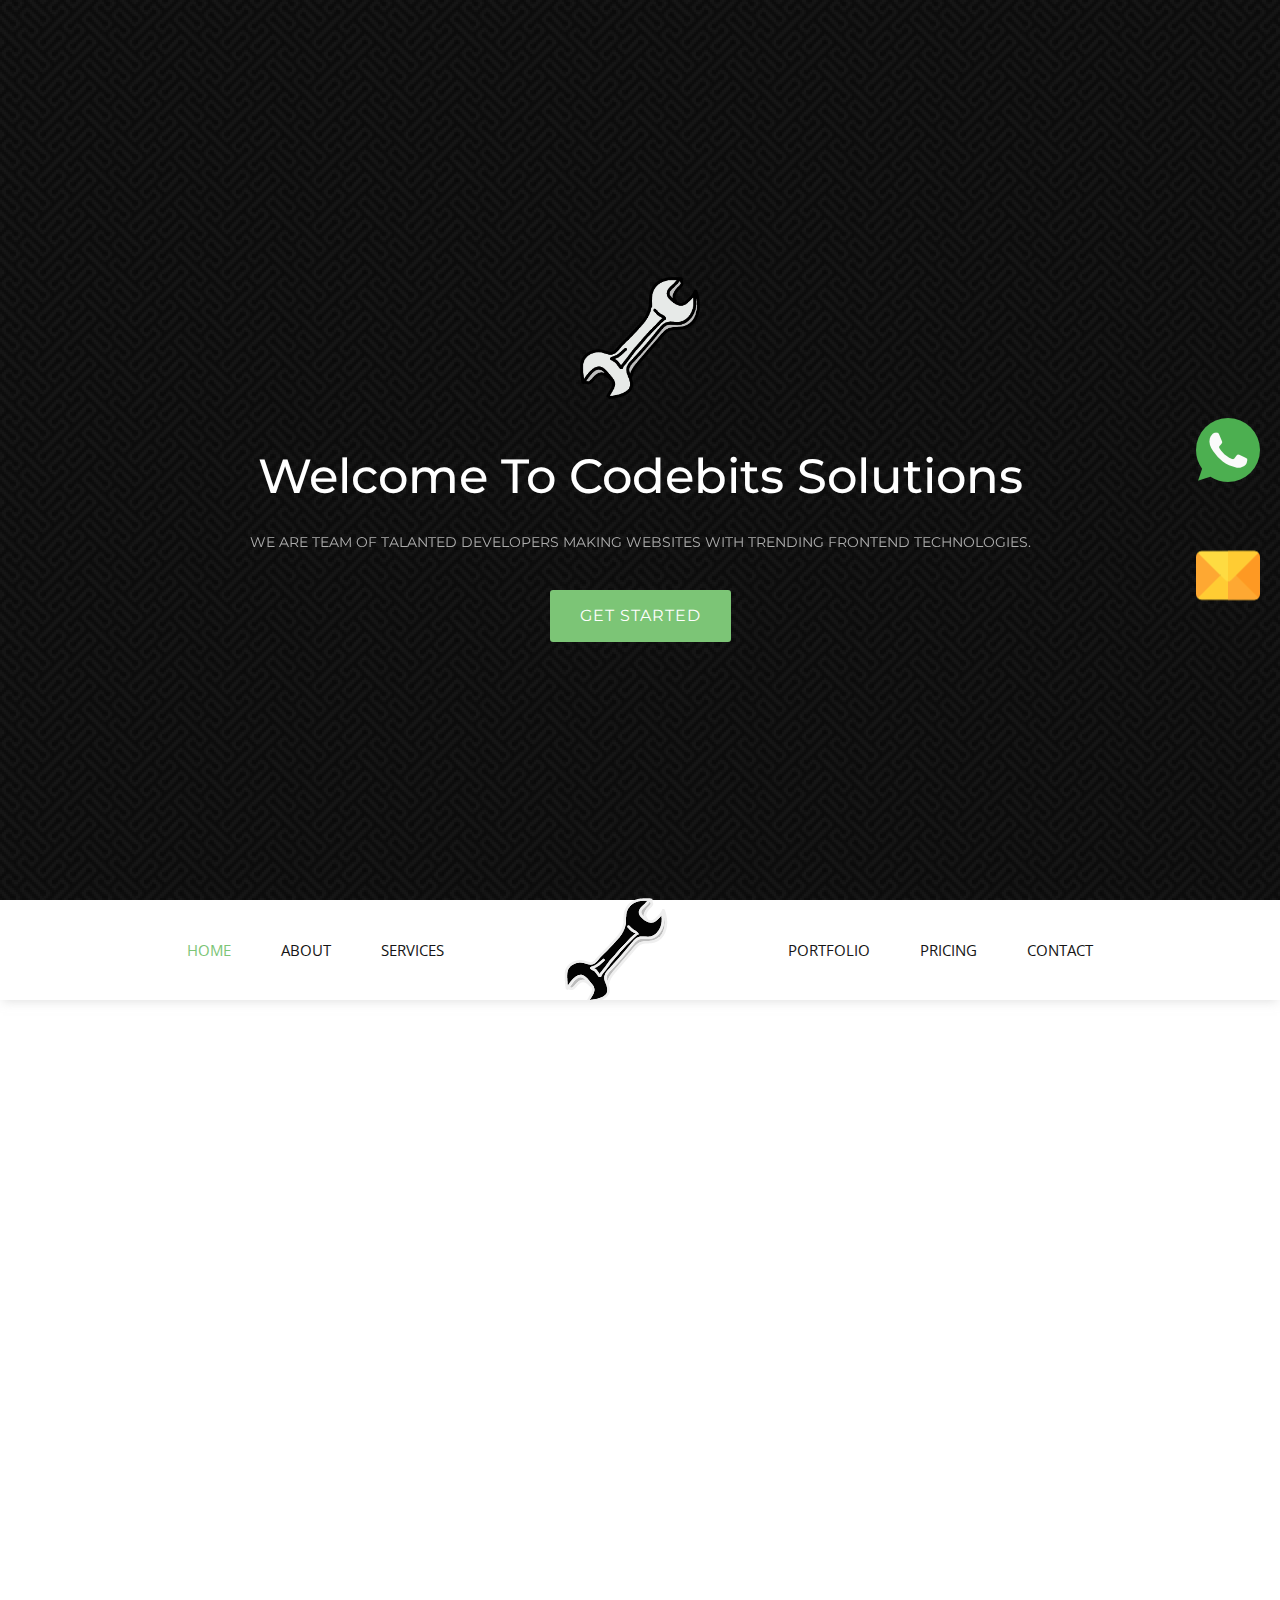
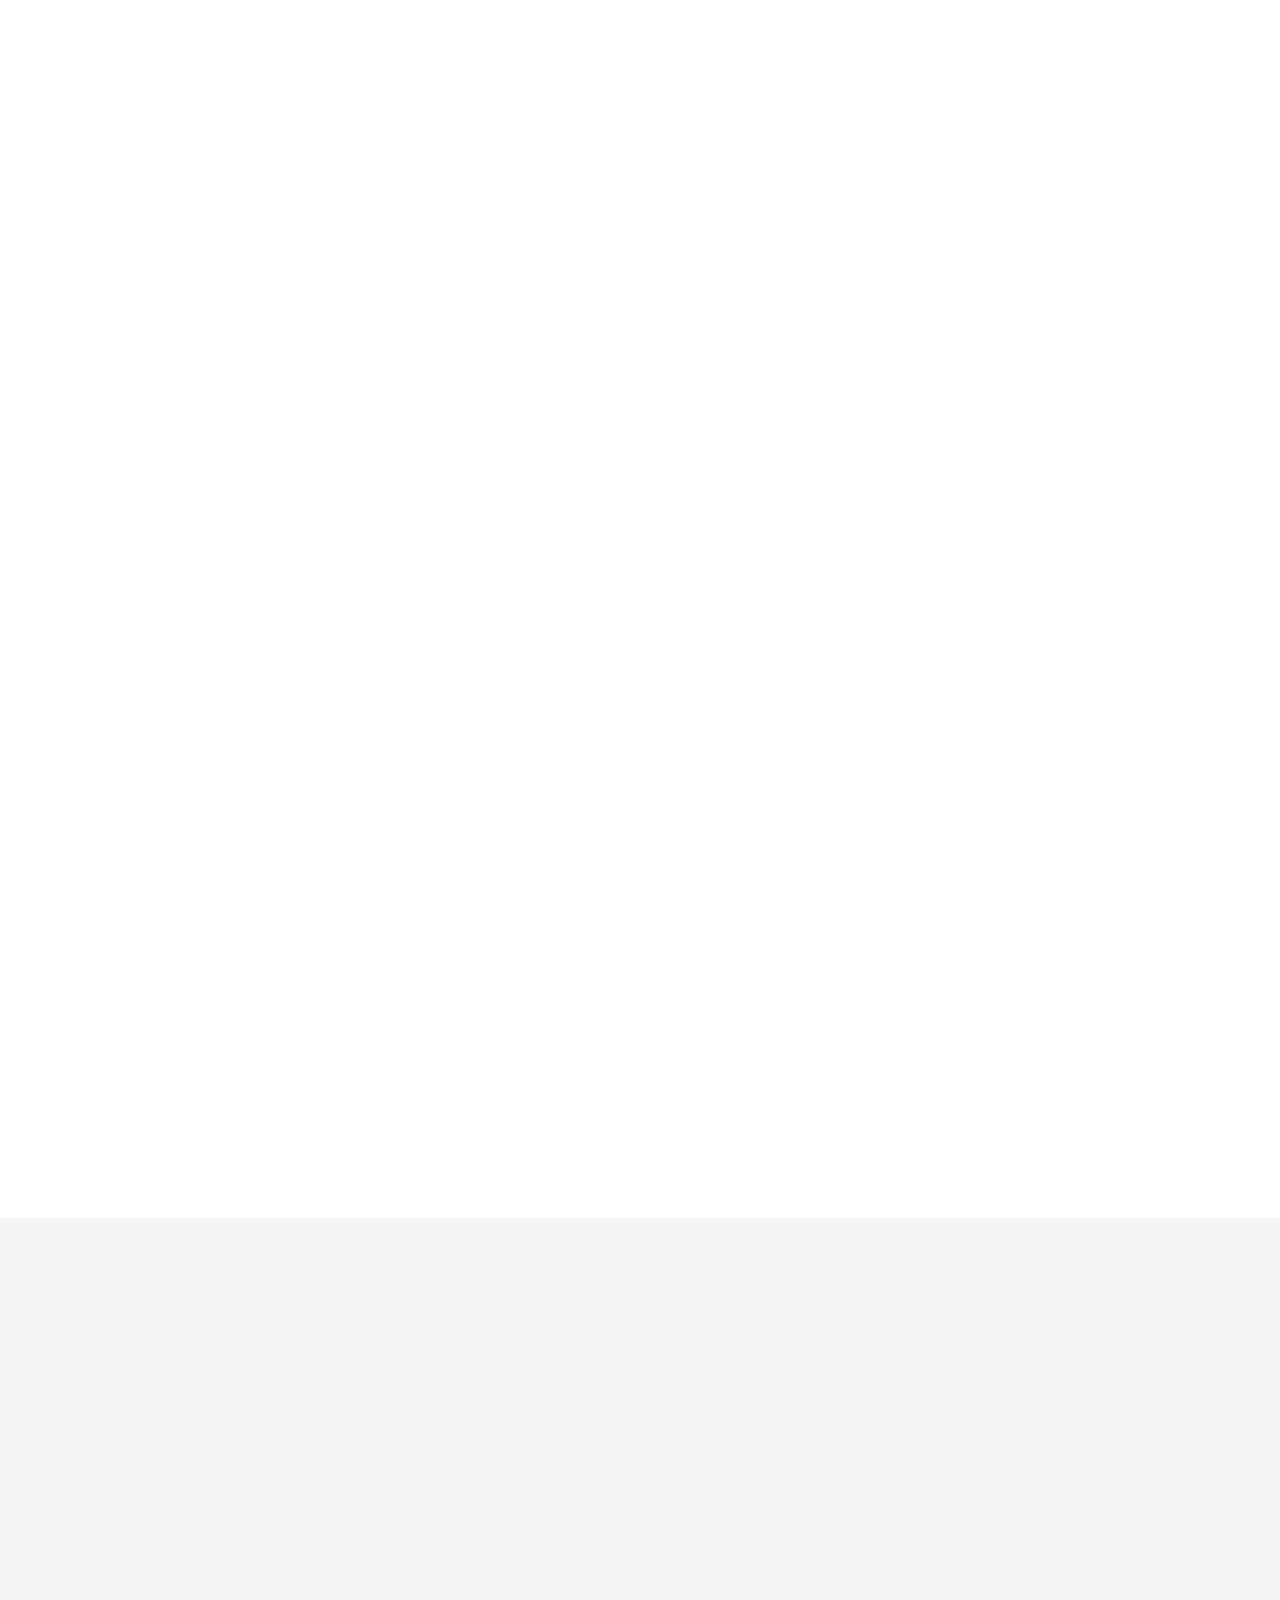
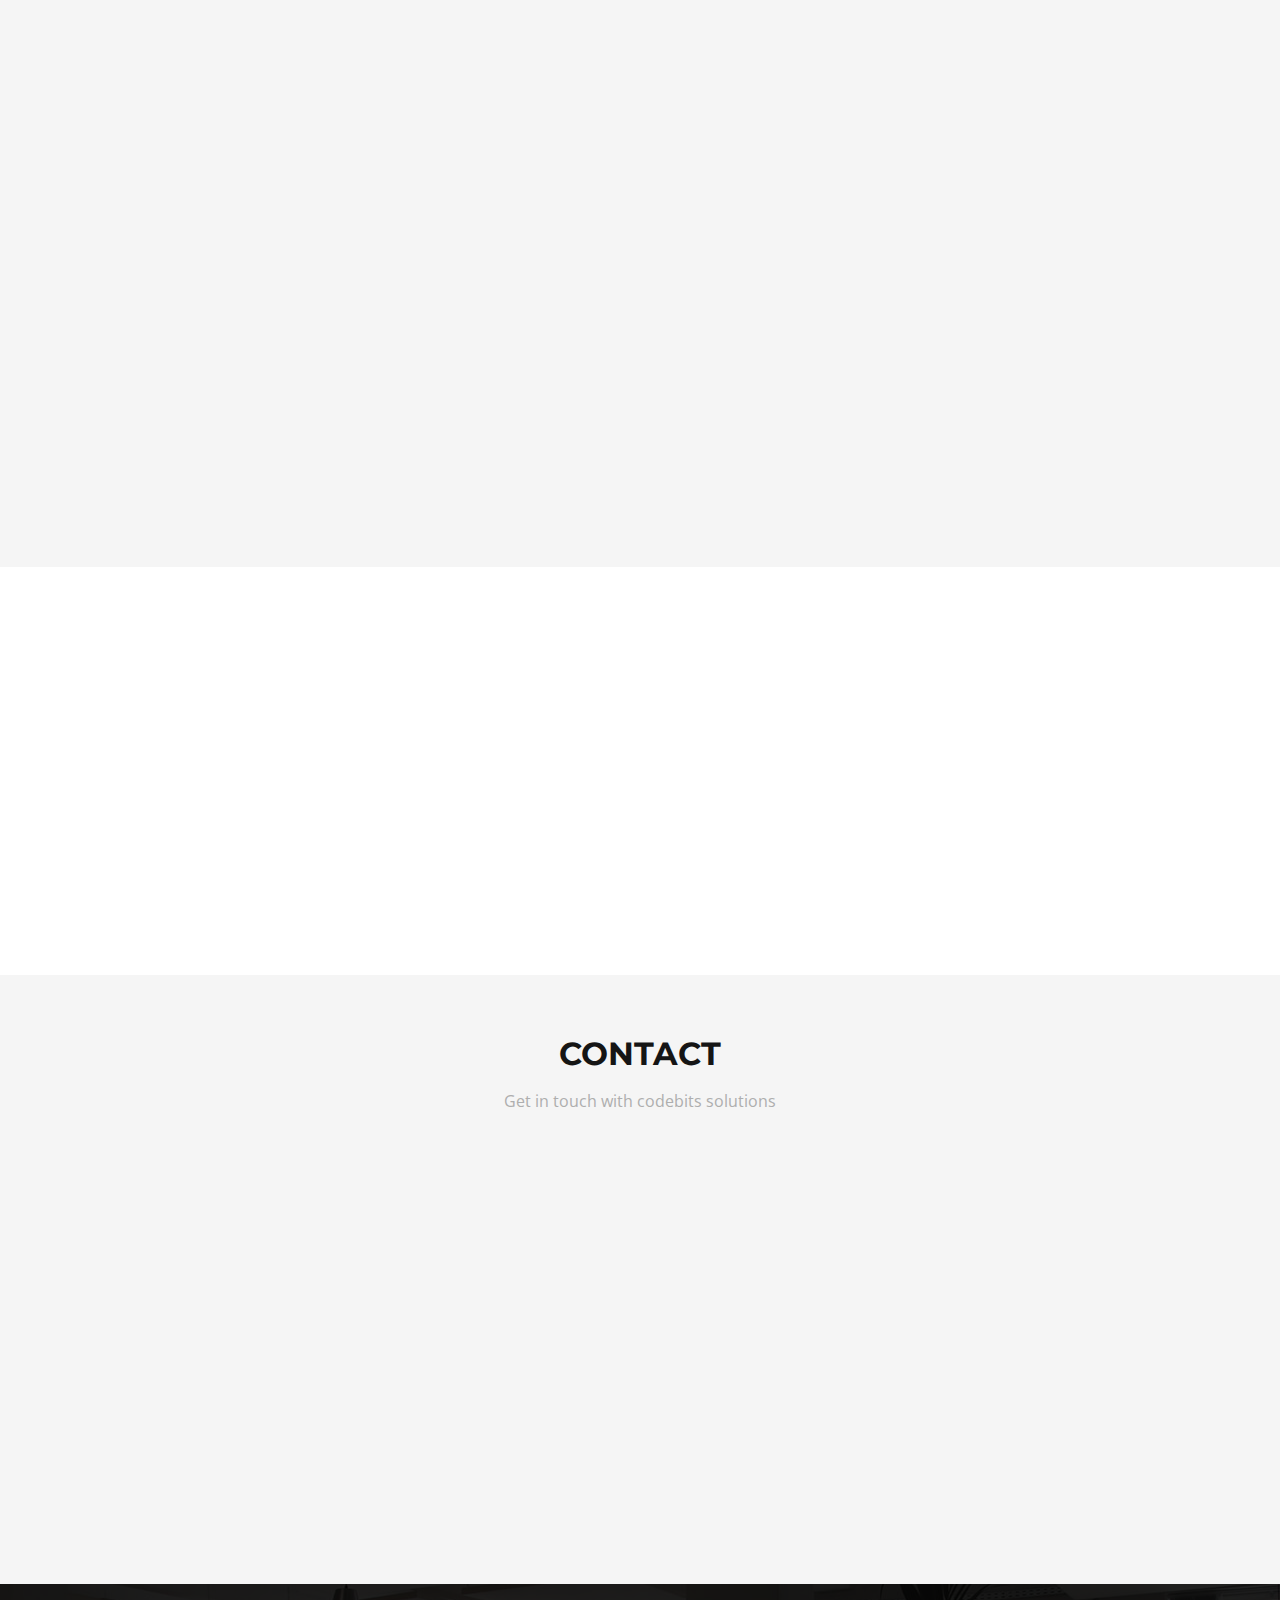
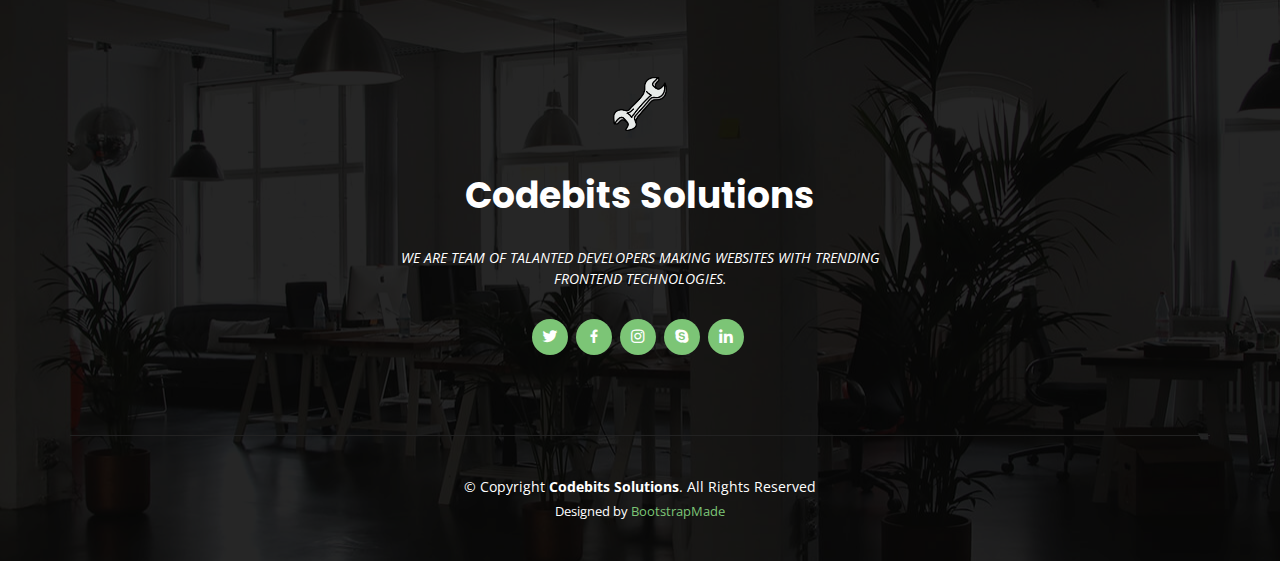
==== commit e81c0747: "minor fix" ====
--- a/index.html
+++ b/index.html
@@ -30,8 +30,9 @@
   <style>
         .get-in-touch{
             position: fixed;
-            bottom: 70px;
-            right: 100px;
+            top:65%;
+            transform: translateY(-65%);
+            right: 20px;
             z-index: 100;
         }
         .size{
@@ -59,7 +60,8 @@
 
     .call-in{
         position: fixed;
-        bottom: 70px;
+        top:50%;
+        transform: translateY(-50%);
         right: 20px;
         z-index: 100;
     }
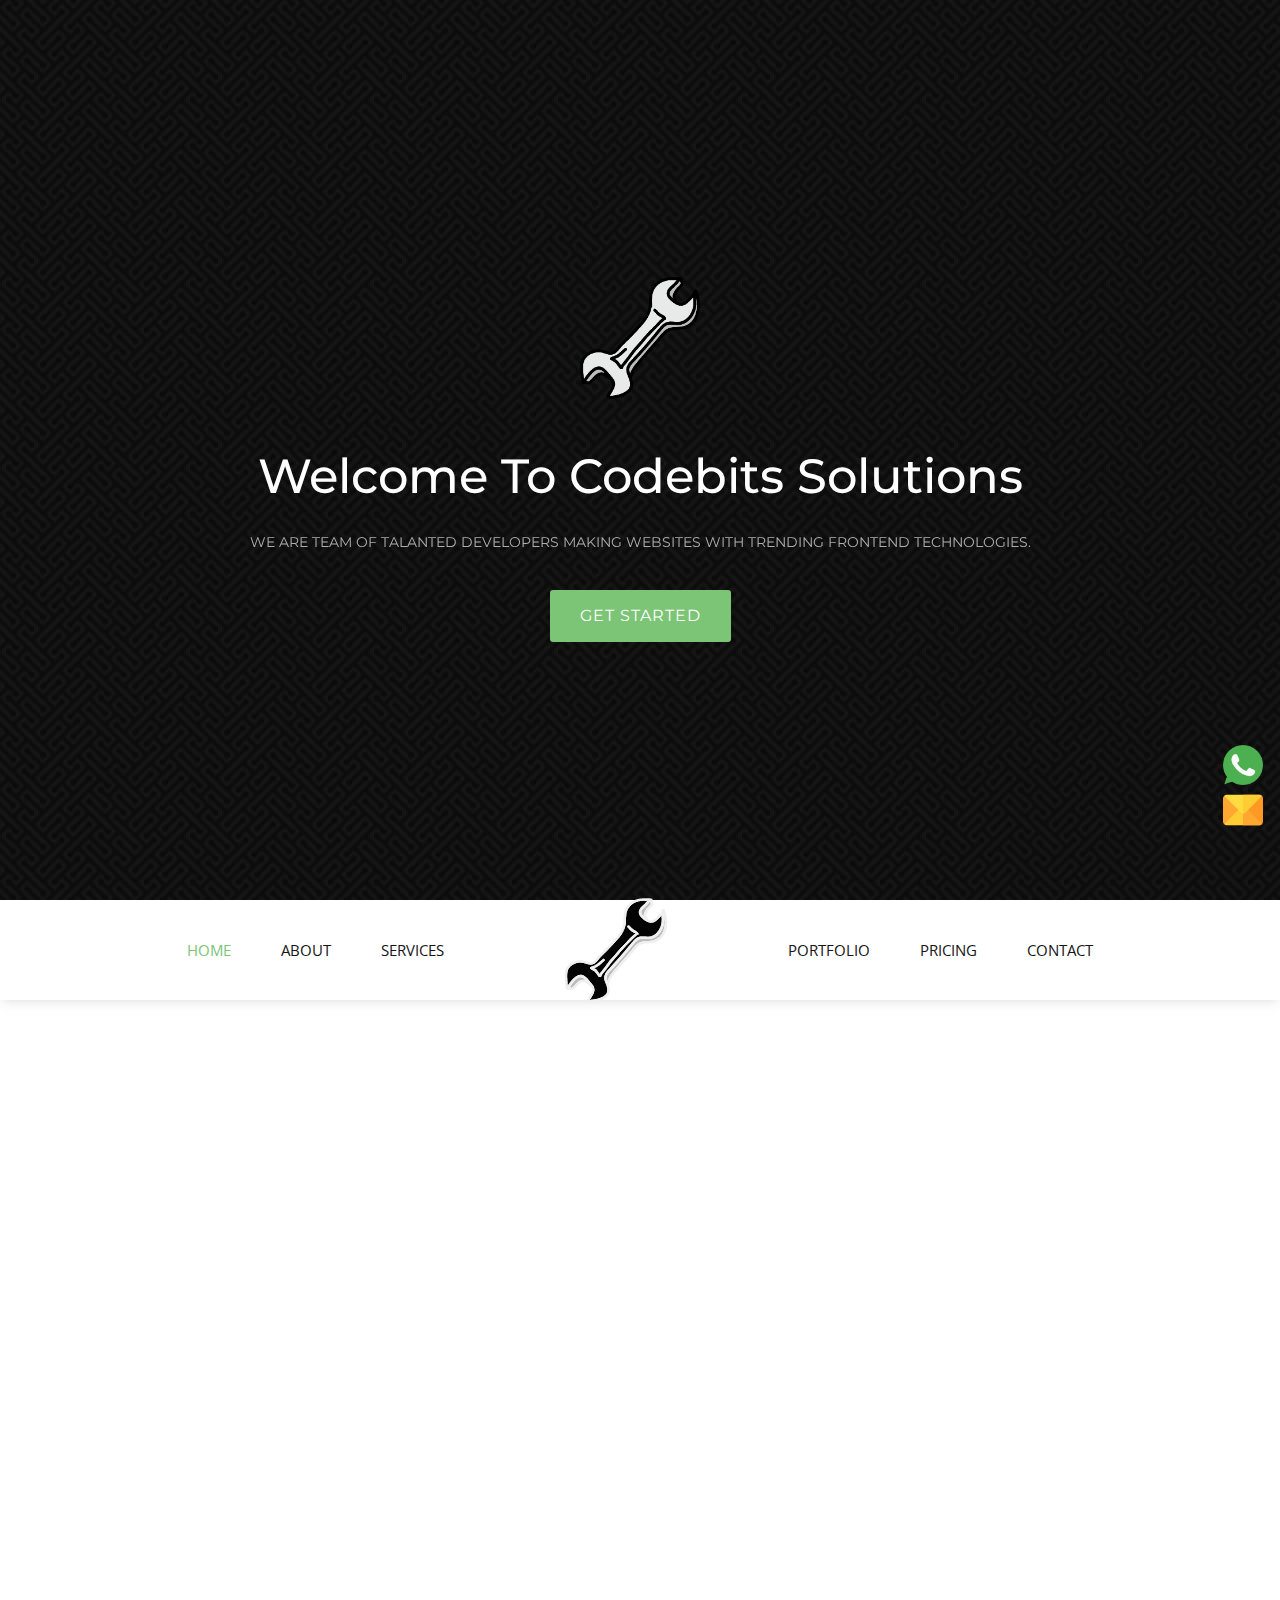
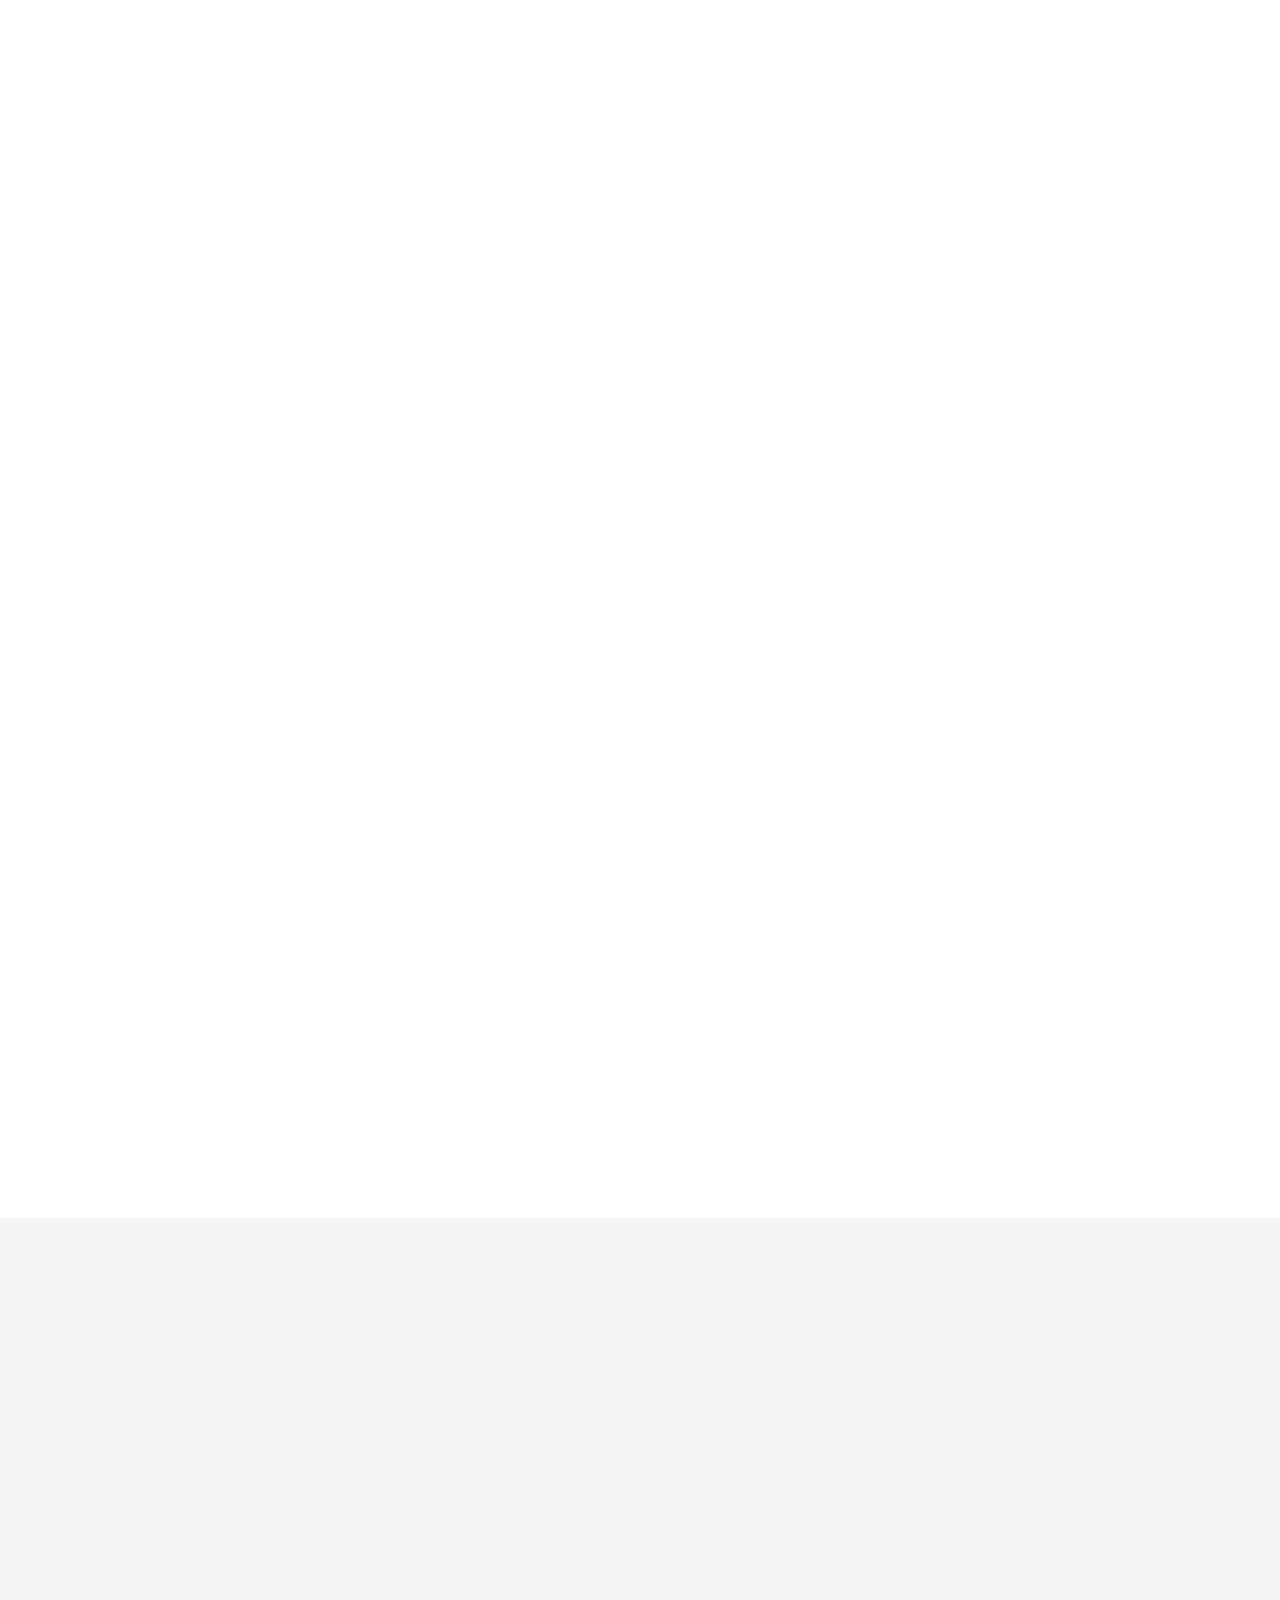
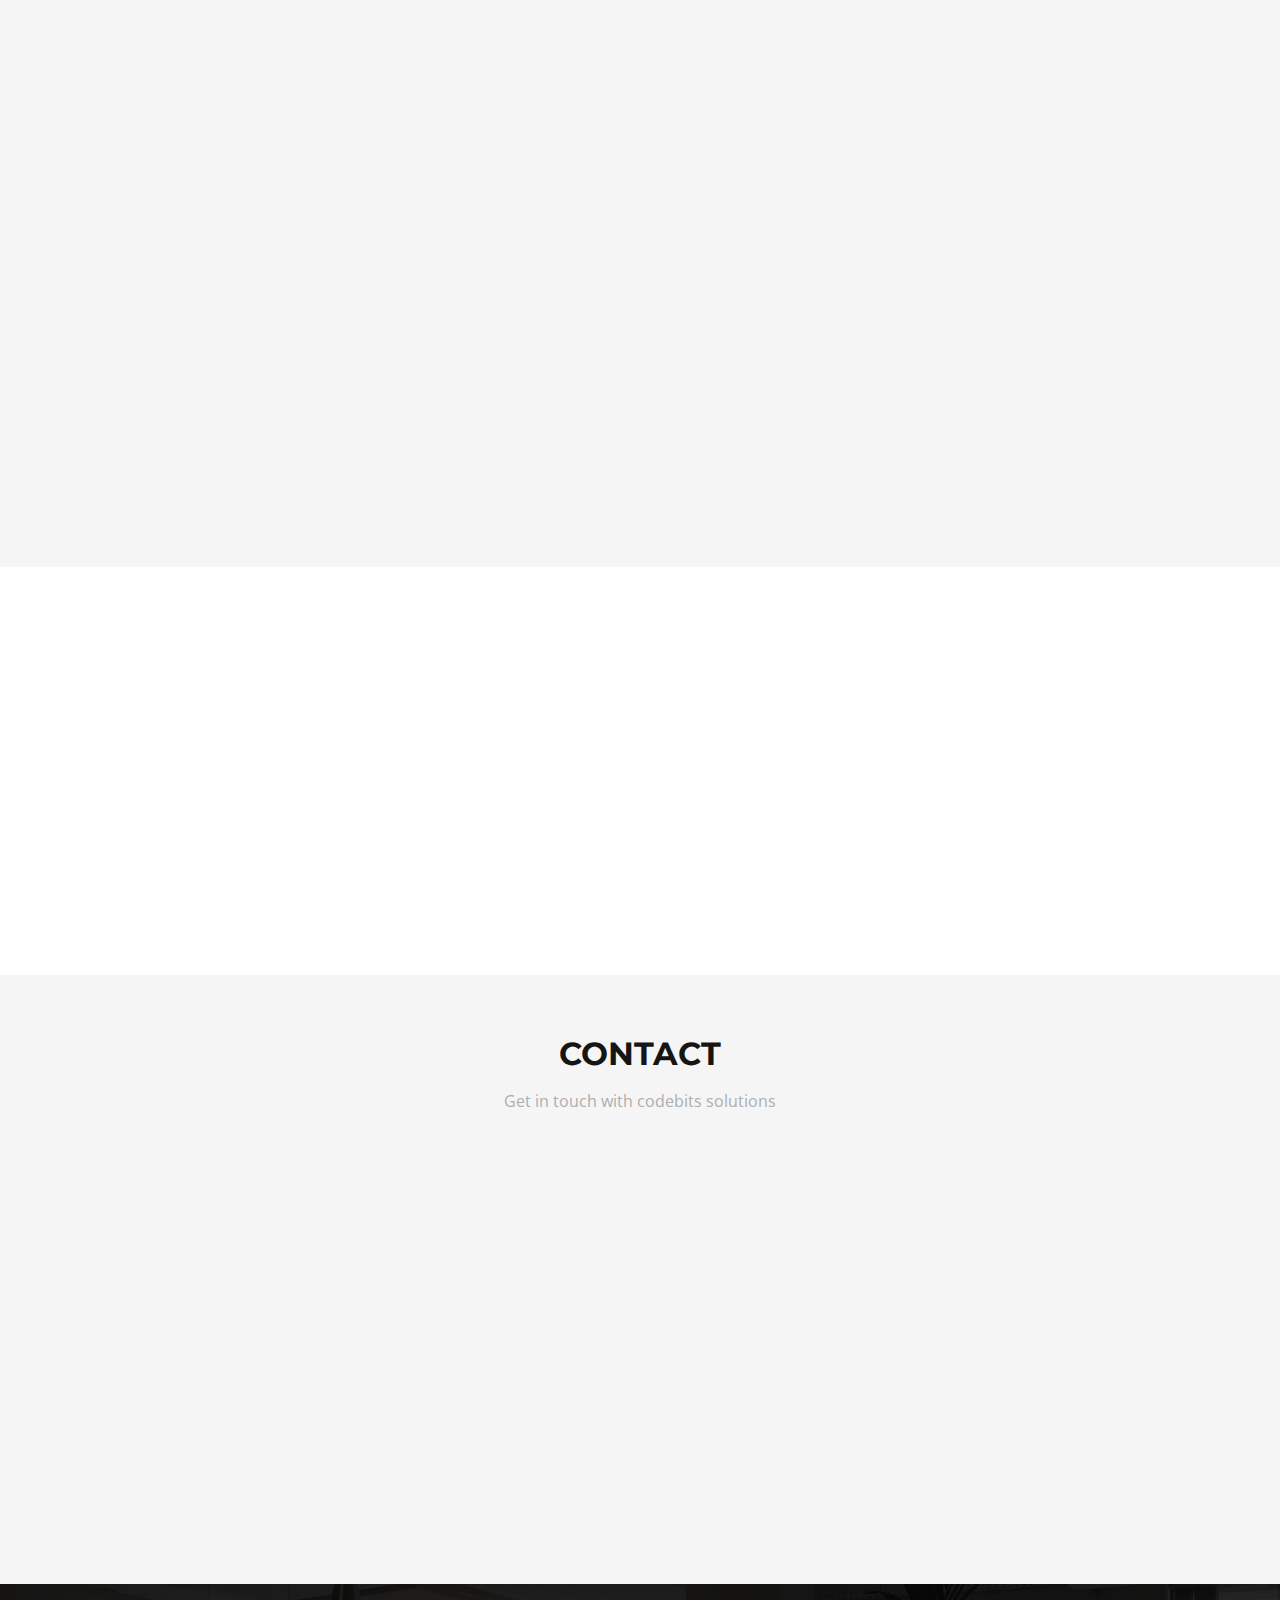
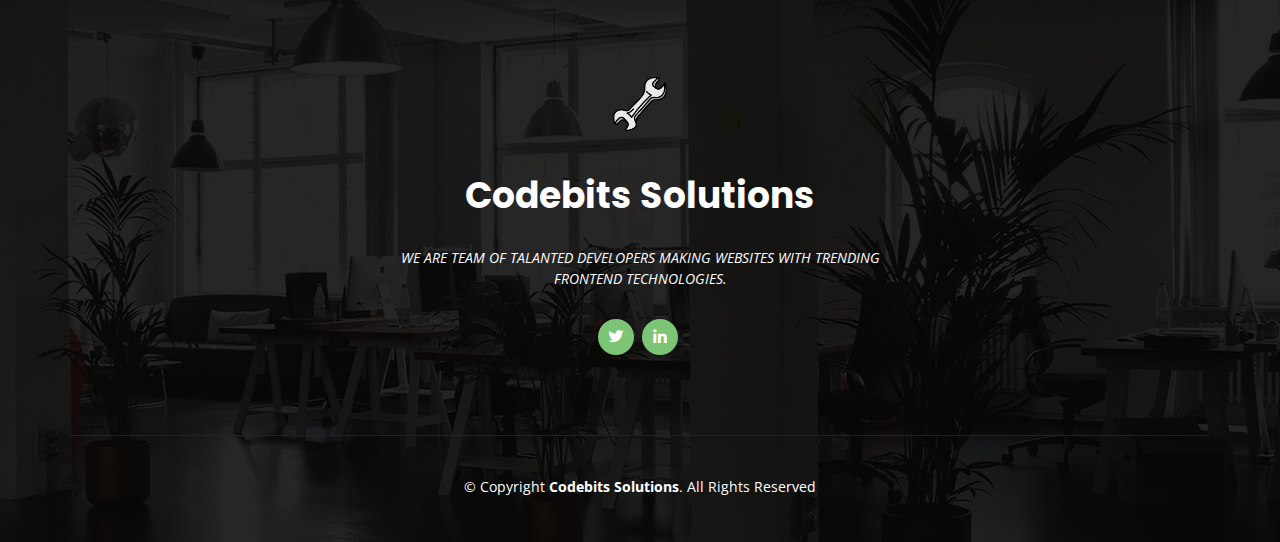
==== commit 5fff820f: "minor fixex" ====
--- a/index.html
+++ b/index.html
@@ -30,13 +30,12 @@
   <style>
         .get-in-touch{
             position: fixed;
-            top:65%;
-            transform: translateY(-65%);
-            right: 20px;
+            bottom: 70px;
+            right: 17px;
             z-index: 100;
         }
         .size{
-            font-size: 49px;
+            height: 40px;
         }
         .popup-form{
             background: url('./img/popup-bg.jpg');
@@ -60,9 +59,8 @@
 
     .call-in{
         position: fixed;
-        top:50%;
-        transform: translateY(-50%);
-        right: 20px;
+        bottom: 115px;
+        right: 17px;
         z-index: 100;
     }
     .call-in > i{
@@ -77,7 +75,7 @@
 <body>
 
   <div class="get-in-touch" >
-      <a href="mailto:pavandeore90@gmail.com"><img class="size" src="./assets/img/mail.png" /></a>
+      <a href="mailto:codebits.solutions@gmail.com"><img class="size" src="./assets/img/mail.png" /></a>
   </div>
 
   <div class="call-in">
@@ -740,13 +738,13 @@
               <div class="address">
                 <i class="icofont-google-map"></i>
                 <h4>Location:</h4>
-                <p>A201 Unique Res,Wagholi <br>Pune, MH India 412207</p>
+                <p>Gat No 229, <br>Pune, MH India.</p>
               </div>
 
               <div class="email">
                 <i class="icofont-envelope"></i>
                 <h4>Email:</h4>
-                <p>pavandeore90@gmail.com</p>
+                <p>codebits.solutions@gmail.com</p>
               </div>
 
               <div class="phone">
@@ -821,11 +819,10 @@
         </div> -->
 
         <div class="social-links">
-          <a href="#" class="twitter"><i class="bx bxl-twitter"></i></a>
-          <a href="#" class="facebook"><i class="bx bxl-facebook"></i></a>
-          <a href="#" class="instagram"><i class="bx bxl-instagram"></i></a>
-          <a href="#" class="google-plus"><i class="bx bxl-skype"></i></a>
-          <a href="#" class="linkedin"><i class="bx bxl-linkedin"></i></a>
+          <a href="https://twitter.com/CodebitsS" class="twitter"><i class="bx bxl-twitter"></i></a>
+          <!-- <a href="#" class="facebook"><i class="bx bxl-facebook"></i></a>
+          <a href="#" class="instagram"><i class="bx bxl-instagram"></i></a> -->
+          <a href="https://www.linkedin.com/in/codebits-solutions-44a077200/" class="linkedin"><i class="bx bxl-linkedin"></i></a>
         </div>
 
       </div>
@@ -840,7 +837,7 @@
         <!-- You can delete the links only if you purchased the pro version. -->
         <!-- Licensing information: https://bootstrapmade.com/license/ -->
         <!-- Purchase the pro version with working PHP/AJAX contact form: https://bootstrapmade.com/knight-free-bootstrap-theme/ -->
-        Designed by <a href="https://bootstrapmade.com/">BootstrapMade</a>
+        <!-- Designed by <a href="https://bootstrapmade.com/">BootstrapMade</a> -->
       </div>
     </div>
   </footer><!-- End Footer -->
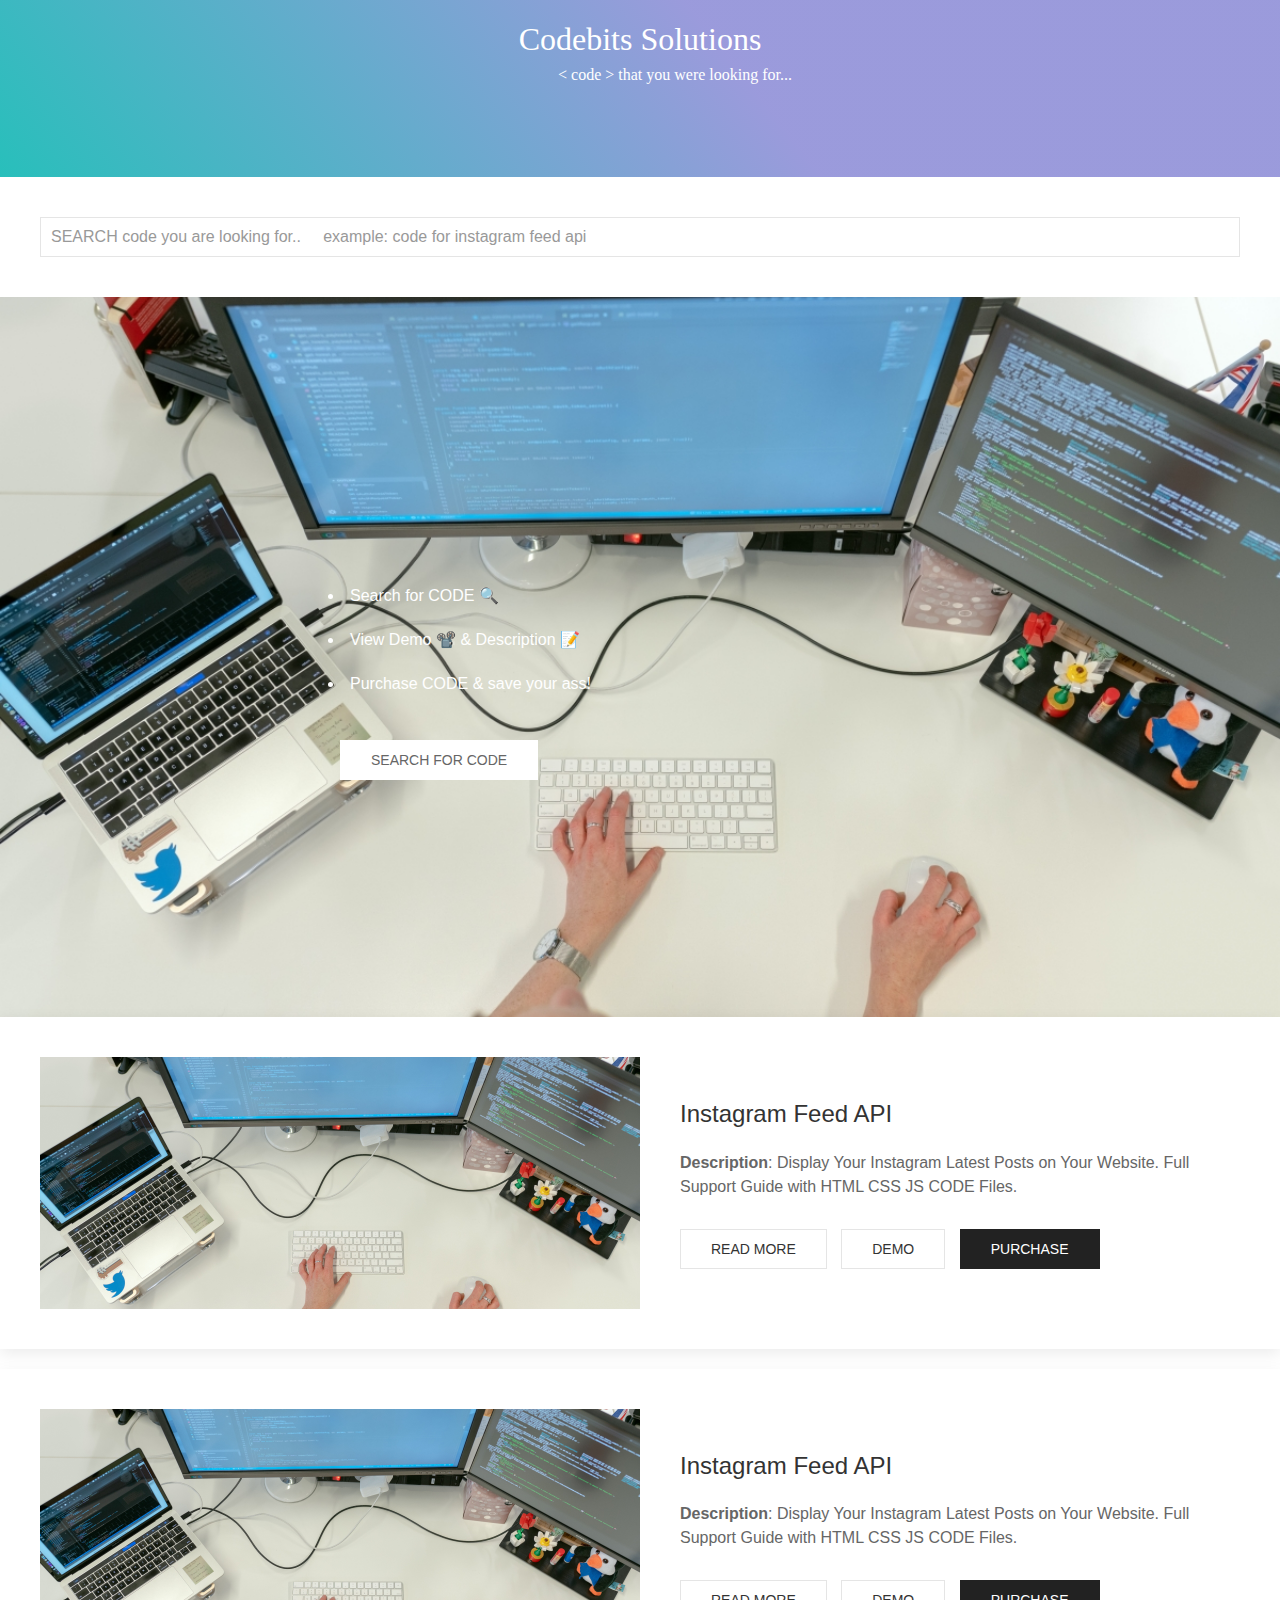
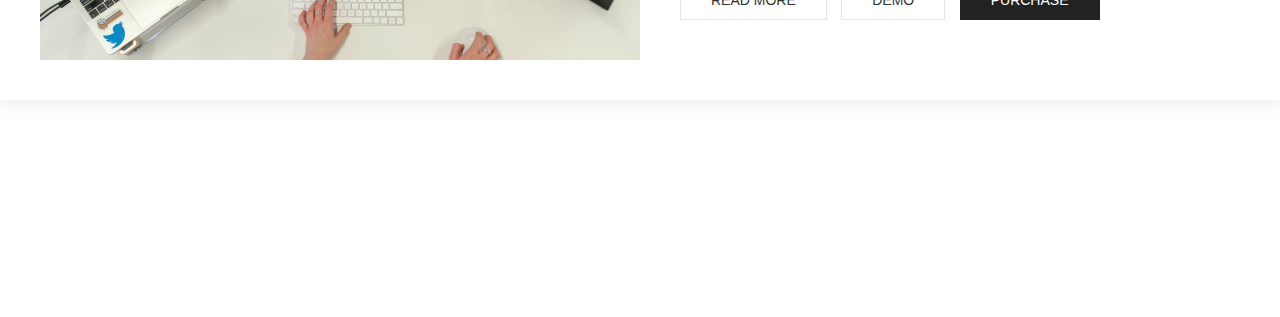
==== commit 59c01480: "Add files via upload" ====
--- a/index.html
+++ b/index.html
@@ -1,863 +1,92 @@
 <!DOCTYPE html>
 <html lang="en">
-
 <head>
-  <meta charset="utf-8">
-  <meta content="width=device-width, initial-scale=1.0" name="viewport">
-
-  <title>Knight Bootstrap Template - Index</title>
-  <meta content="" name="descriptison">
-  <meta content="" name="keywords">
-
-  <!-- Favicons -->
-  <link href="assets/img/hero-logo.png" rel="icon">
-  <link href="assets/img/apple-touch-icon.png" rel="apple-touch-icon">
-
-  <!-- Google Fonts -->
-  <link href="https://fonts.googleapis.com/css?family=Open+Sans:300,300i,400,400i,600,600i,700,700i|Montserrat:300,300i,400,400i,500,500i,600,600i,700,700i|Poppins:300,300i,400,400i,500,500i,600,600i,700,700i" rel="stylesheet">
-
-  <!-- Vendor CSS Files -->
-  <link href="assets/vendor/bootstrap/css/bootstrap.min.css" rel="stylesheet">
-  <link href="assets/vendor/icofont/icofont.min.css" rel="stylesheet">
-  <link href="assets/vendor/boxicons/css/boxicons.min.css" rel="stylesheet">
-  <link href="assets/vendor/venobox/venobox.css" rel="stylesheet">
-  <link href="assets/vendor/owl.carousel/assets/owl.carousel.min.css" rel="stylesheet">
-  <link href="assets/vendor/aos/aos.css" rel="stylesheet">
-
-  <!-- Template Main CSS File -->
-  <link href="assets/css/style.css" rel="stylesheet">
-
-  <style>
-        .get-in-touch{
-            position: fixed;
-            bottom: 70px;
-            right: 17px;
-            z-index: 100;
-        }
-        .size{
-            height: 40px;
-        }
-        .popup-form{
-            background: url('./img/popup-bg.jpg');
-            background-position: center center;
-            background-size: cover;
-        }
-        .title-modal{
-            font-weight:700;
-            font-size: 55px;
-            color: white;
-            padding-left:15px;
-        }
-
-        button.close {
-        color: #fff!important;
-        font-size: 34px;
-        text-align: center;
-        text-shadow: none;
-        outline: none;
-    }
-
-    .call-in{
-        position: fixed;
-        bottom: 115px;
-        right: 17px;
-        z-index: 100;
-    }
-    .call-in > i{
-            font-size: 49px;
-            color: #3D960B;
-    }
-
-</style>
+    <meta charset="UTF-8">
+    <meta http-equiv="X-UA-Compatible" content="IE=edge">
+    <meta name="viewport" content="width=device-width, initial-scale=1.0">
+    <title>CODEBITSOLUTONS - it works!</title>
+    <link rel="stylesheet" href="./style.css" />
+    
+    <!-- uiKit -->
+    <link rel="stylesheet" href="./uikit/css/uikit.min.css" />
+    <script src="./uikit/js/uikit-icons.min.js" ></script>
+    <script src="./uikit/js/uikit.min.js" ></script>
 
 </head>
+<body>
+    <div class="header-text">
+        Codebits Solutions
+        <div class="tag-line"> &lt; code &gt; that you were looking for...</div>
+    </div>
 
-<body>
+    <div class="search-box uk-padding">
+        <input class="uk-input " type="text" placeholder="SEARCH code you are looking for..     example: code for instagram feed api " />
+    </div>
 
-  <div class="get-in-touch" >
-      <a href="mailto:codebits.solutions@gmail.com"><img class="size" src="./assets/img/mail.png" /></a>
-  </div>
+    <div class="uk-background-cover uk-overflow-hidden uk-light uk-flex uk-flex-top compo-1">
+        <div class="uk-width-1-2@m uk-margin-auto uk-text-secondary uk-margin-auto-vertical">
+            <h1 class="uk-text-center uk-text-secondary" uk-parallax="opacity: 0,1; y: -100,0; scale: 2,1; viewport: 0.5;">Codebits Solutions</h1>
+            <p uk-parallax="opacity: 0,1; y: 100,0; scale: 0.5,1; viewport: 0.5;">
+                <div>
+                    <ul class="uk-list  uk-list-large uk-list-disc">
+                        <li>Search for CODE 🔍</li>
+                        <li>View Demo 📽️ & Description 📝</li>
+                        <li>Purchase CODE & save your ass!</li>
+                    </ul>
+                </div><br/>
+                <a href="#container"><button class="uk-button uk-button-primary uk-margin-left">Search for CODE </button></a>
+            </p>
+        </div>
+    </div>
 
-  <div class="call-in">
-      <a href="https://wa.me/919975470482"><img class="size" src="./assets/img/whatsapp.png" /></a>
-  </div>
-
-  <!-- ======= Hero Section ======= -->
-  <section id="hero">
-    <div class="hero-container">
-      <a href="index.html" class="hero-logo" data-aos="zoom-in"><img src="assets/img/hero-logo.png" alt=""></a>
-      <h1 data-aos="zoom-in">Welcome To Codebits Solutions</h1>
-      <h2 data-aos="fade-up">We are team of talanted developers making websites with Trending Frontend Technologies.</h2>
-      <a data-aos="fade-up" href="#about" class="btn-get-started scrollto">Get Started</a>
-    </div>
-  </section><!-- End Hero -->
-
-  <!-- ======= Header ======= -->
-  <header id="header" class="d-flex align-items-center">
-    <div class="container">
-
-      <!-- The main logo is shown in mobile version only. The centered nav-logo in nav menu is displayed in desktop view  -->
-      <div class="logo d-block d-lg-none">
-        <a href="index.html"><img src="assets/img/logo.png" alt="" class="img-fluid black-logo"></a>
-      </div>
-
-      <nav class="nav-menu d-none d-lg-block">
-        <ul class="nav-inner">
-          <li class="active"><a href="index.html">Home</a></li>
-          <li><a href="#about">About</a></li>
-          <li><a href="#services">Services</a></li>
-
-          <li class="nav-logo"><a href="index.html"><img src="assets/img/logo.png" alt="" class="img-fluid"></a></li>
-
-          <li><a href="#portfolio">Portfolio</a></li>
-          <li><a href="#pricing">Pricing</a></li>
-          <li><a href="#contact">Contact</a></li>
-
-        </ul>
-      </nav><!-- .nav-menu -->
-
-    </div>
-  </header><!-- End Header -->
-
-  <main id="main">
-
-    <!-- ======= About Us Section ======= -->
-    <section id="about" class="about">
-      <div class="container">
-
-        <div class="section-title" data-aos="fade-up">
-          <h2>About Us</h2>
+    <div class="container" id="container">
+        <div class="uk-card uk-card-default uk-padding uk-grid-collapse uk-child-width-1-2@s uk-margin" uk-grid>
+            <div class="uk-card-media-left uk-cover-container">
+                <img src="bg-1.jpg" alt="" uk-cover>
+                <canvas width="600" height="250"></canvas>
+            </div>
+            <div>
+                <div class="uk-card-body">
+                    <h3 class="uk-card-title">Instagram Feed API</h3>
+                    <p><b>Description</b>: Display Your Instagram Latest Posts on Your Website. Full Support Guide with HTML CSS JS CODE Files. </p>
+                    <div uk-lightbox class="uk-margin">
+                        <button class="uk-button uk-button-default uk-margin-small-right uk-margin-small-top" type="button" uk-toggle="target: #modal-close-default">Read More</button>
+                        <a class="uk-button uk-button-default uk-margin-small-right uk-margin-small-top" href="./videos/vid-1.mp4" data-caption="">Demo</a>
+                        <button class="uk-button uk-button-secondary uk-margin-small-right uk-margin-small-top">Purchase</button>
+                    </div> 
+                </div>
+            </div>
         </div>
 
-        <div class="row">
-          <div class="col-lg-6" data-aos="fade-right">
-            <div class="image">
-              <img src="assets/img/about.svg" class="img-fluid" alt="">
+        <div class="uk-card uk-card-default uk-padding uk-grid-collapse uk-child-width-1-2@s uk-margin" uk-grid>
+            <div class="uk-card-media-left uk-cover-container">
+                <img src="bg-1.jpg" alt="" uk-cover>
+                <canvas width="600" height="250"></canvas>
             </div>
-          </div>
-          <div class="col-lg-6" data-aos="fade-left">
-            <div class="content pt-4 pt-lg-0 pl-0 pl-lg-3 ">
-              <h3>Who we are?</h3>
-              <p>
-                We are startup company that was started a year ago with primary focus on Web Developemnt Domain and related services.
-              </p>
-              <p>
-                Codebits-Solutions is an independent customer experience agency with technology at its core.
-              </p>
-              <h3>Our strategy </h3>
-              <ul>
-                <li><i class="bx bx-check-double"></i> Design.</li>
-                <li><i class="bx bx-check-double"></i> Develop.</li>
-                <li><i class="bx bx-check-double"></i> Deploy.</li>
-              </ul>
-              <p>we create impactful digital experiences for website development services, 
-                which are driven by insight, strategy, design, and technology.</p>
+            <div>
+                <div class="uk-card-body">
+                    <h3 class="uk-card-title">Instagram Feed API</h3>
+                    <p><b>Description</b>: Display Your Instagram Latest Posts on Your Website. Full Support Guide with HTML CSS JS CODE Files. </p>
+                    <div uk-lightbox class="uk-margin">
+                        <button class="uk-button uk-button-default uk-margin-small-right uk-margin-small-top" type="button" uk-toggle="target: #modal-close-default">Read More</button>
+                        <a class="uk-button uk-button-default uk-margin-small-right uk-margin-small-top" href="./videos/vid-1.mp4" data-caption="">Demo</a>
+                        <button class="uk-button uk-button-secondary uk-margin-small-right uk-margin-small-top">Purchase</button>
+                    </div> 
+                </div>
             </div>
-          </div>
         </div>
-
-      </div>
-    </section><!-- End About Us Section -->
-
-    <!-- ======= Services Section ======= -->
-    <section id="services" class="services">
-      <div class="container">
-
-        <div class="section-title" data-aos="fade-up">
-          <h2>Services</h2>
-          <p>We don't just sell websites, we create websites that SELLS</p>
-        </div>
-
-        <div class="row">
-          <div class="col-lg-6 order-2 order-lg-1">
-            <div class="icon-box mt-5" data-aos="fade-up" data-aos-delay="100">
-              <i class="bx bx-cube-alt"></i>
-              <h4>Website Development</h4>
-              <p>Complete website development from Frontend To Backend (Fullstack) solutions. We have a team of talented developers will work on project from Design to Deployment.</p>
-            </div>
-            <div class="icon-box mt-5" data-aos="fade-up" data-aos-delay="200">
-              <i class="bx bx-images"></i>
-              <h4>Social Media Marketing</h4>
-              <p>Social media is huge and your customers spends lots of time on these platforms, it’s crucial to make your presence felt on these platforms. We will help you to build your presence.</p>
-            </div>
-          </div>
-          <div class="image col-lg-6 order-1 order-lg-2" style='background-image: url("assets/img/services.jpg");' data-aos="fade-left" data-aos-delay="100"></div>
-        </div>
-
-      </div>
-    </section><!-- End Services Section -->
-
-    <!-- ======= Featured Section ======= -->
-    <!-- <section id="featured" class="featured">
-      <div class="container">
-
-        <div class="row">
-          <div class="col-lg-6" data-aos="fade-right">
-            <div class="tab-content">
-              <div class="tab-pane active show" id="tab-1">
-                <figure>
-                  <img src="assets/img/featured-1.png" alt="" class="img-fluid">
-                </figure>
-              </div>
-              <div class="tab-pane" id="tab-2">
-                <figure>
-                  <img src="assets/img/featured-2.png" alt="" class="img-fluid">
-                </figure>
-              </div>
-              <div class="tab-pane" id="tab-3">
-                <figure>
-                  <img src="assets/img/featured-3.png" alt="" class="img-fluid">
-                </figure>
-              </div>
-              <div class="tab-pane" id="tab-4">
-                <figure>
-                  <img src="assets/img/featured-4.png" alt="" class="img-fluid">
-                </figure>
-              </div>
-            </div>
-          </div>
-          <div class="col-lg-6 mt-4 mt-lg-0" data-aos="fade-left">
-            <ul class="nav nav-tabs flex-column">
-              <li class="nav-item">
-                <a class="nav-link active show" data-toggle="tab" href="#tab-1">
-                  <h4>Modi sit est</h4>
-                  <p>Quis excepturi porro totam sint earum quo nulla perspiciatis eius.</p>
-                </a>
-              </li>
-              <li class="nav-item mt-2">
-                <a class="nav-link" data-toggle="tab" href="#tab-2">
-                  <h4>Unde praesentium sed</h4>
-                  <p>Voluptas vel esse repudiandae quo excepturi.</p>
-                </a>
-              </li>
-              <li class="nav-item mt-2">
-                <a class="nav-link" data-toggle="tab" href="#tab-3">
-                  <h4>Pariatur explicabo vel</h4>
-                  <p>Velit veniam ipsa sit nihil blanditiis mollitia natus.</p>
-                </a>
-              </li>
-              <li class="nav-item mt-2">
-                <a class="nav-link" data-toggle="tab" href="#tab-4">
-                  <h4>Nostrum qui quasi</h4>
-                  <p>Ratione hic sapiente nostrum doloremque illum nulla praesentium id</p>
-                </a>
-              </li>
-            </ul>
-          </div>
-        </div>
-
-      </div>
-    </section> -->
-    <!-- End Featured Section -->
-
-    <!-- ======= Why Us Section ======= -->
-    <!-- <section id="why-us" class="why-us">
-      <div class="container-fluid">
-
-        <div class="row">
-
-          <div class="col-lg-7 order-2 order-lg-1 d-flex flex-column justify-content-center align-items-stretch">
-
-            <div class="content" data-aos="fade-up">
-              <h3>Eum ipsam laborum deleniti <strong>velit pariatur architecto aut nihil</strong></h3>
-              <p>
-                Lorem ipsum dolor sit amet, consectetur adipiscing elit, sed do eiusmod tempor incididunt ut labore et dolore magna aliqua. Duis aute irure dolor in reprehenderit
-              </p>
-            </div>
-
-            <div class="accordion-list">
-              <ul>
-                <li data-aos="fade-up" data-aos-delay="100">
-                  <a data-toggle="collapse" class="collapse" href="#accordion-list-1"><span>01</span> Non consectetur a erat nam at lectus urna duis? <i class="bx bx-chevron-down icon-show"></i><i class="bx bx-chevron-up icon-close"></i></a>
-                  <div id="accordion-list-1" class="collapse show" data-parent=".accordion-list">
-                    <p>
-                      Feugiat pretium nibh ipsum consequat. Tempus iaculis urna id volutpat lacus laoreet non curabitur gravida. Venenatis lectus magna fringilla urna porttitor rhoncus dolor purus non.
-                    </p>
-                  </div>
-                </li>
-
-                <li data-aos="fade-up" data-aos-delay="200">
-                  <a data-toggle="collapse" href="#accordion-list-2" class="collapsed"><span>02</span> Feugiat scelerisque varius morbi enim nunc? <i class="bx bx-chevron-down icon-show"></i><i class="bx bx-chevron-up icon-close"></i></a>
-                  <div id="accordion-list-2" class="collapse" data-parent=".accordion-list">
-                    <p>
-                      Dolor sit amet consectetur adipiscing elit pellentesque habitant morbi. Id interdum velit laoreet id donec ultrices. Fringilla phasellus faucibus scelerisque eleifend donec pretium. Est pellentesque elit ullamcorper dignissim. Mauris ultrices eros in cursus turpis massa tincidunt dui.
-                    </p>
-                  </div>
-                </li>
-
-                <li data-aos="fade-up" data-aos-delay="300">
-                  <a data-toggle="collapse" href="#accordion-list-3" class="collapsed"><span>03</span> Dolor sit amet consectetur adipiscing elit? <i class="bx bx-chevron-down icon-show"></i><i class="bx bx-chevron-up icon-close"></i></a>
-                  <div id="accordion-list-3" class="collapse" data-parent=".accordion-list">
-                    <p>
-                      Eleifend mi in nulla posuere sollicitudin aliquam ultrices sagittis orci. Faucibus pulvinar elementum integer enim. Sem nulla pharetra diam sit amet nisl suscipit. Rutrum tellus pellentesque eu tincidunt. Lectus urna duis convallis convallis tellus. Urna molestie at elementum eu facilisis sed odio morbi quis
-                    </p>
-                  </div>
-                </li>
-
-              </ul>
-            </div>
-
-          </div>
-
-          <div class="col-lg-5 order-1 order-lg-2 align-items-stretch video-box" style='background-image: url("assets/img/why-us.jpg");' data-aos="zoom-in">
-            <a href="https://www.youtube.com/watch?v=LIqQNG_q2us" class="venobox play-btn mb-4" data-vbtype="video" data-autoplay="true"></a>
-          </div>
-
-        </div>
-
-      </div>
-    </section> -->
-    <!-- End Why Us Section -->
-
-    <!-- ======= Portfolio Section ======= -->
-    <section id="portfolio" class="portfolio">
-      <div class="container">
-
-        <div class="section-title" data-aos="fade-up">
-          <h2>Portfolio</h2>
-          <p>Projects we have completed.</p>
-        </div>
-
-        <div class="row" data-aos="fade-up" data-aos-delay="100">
-          <div class="col-lg-12 d-flex justify-content-center">
-            <ul id="portfolio-flters">
-              <li data-filter="*" class="filter-active">All</li>
-              <li data-filter=".filter-web">Web</li>
-              <li data-filter=".filter-app">App</li>
-            </ul>
-          </div>
-        </div>
-
-        <div class="row portfolio-container" data-aos="fade-up" data-aos-delay="200">
-
-          <div class="col-lg-4 col-md-6 portfolio-item filter-web">
-            <div class="portfolio-wrap">
-              <img src="assets/img/portfolio/portfolio.png" class="img-fluid" alt="">
-              <div class="portfolio-info">
-                <h4>Web 3</h4>
-                <p>Web</p>
-                <div class="portfolio-links">
-                  <a href="assets/img/portfolio/portfolio.png" data-gall="portfolioGallery" class="venobox" title="Web 3"><i class="bx bx-plus"></i></a>
-                  <a href="https://pavandeore.github.io" target="_blank" title="More Details"><i class="bx bx-link"></i></a>
-                </div>
-              </div>
-            </div>
-          </div>
-
-          <div class="col-lg-4 col-md-6 portfolio-item filter-web">
-            <div class="portfolio-wrap">
-              <img src="assets/img/portfolio/portfolio2.png" class="img-fluid" alt="">
-              <div class="portfolio-info">
-                <h4>Web 3</h4>
-                <p>Web</p>
-                <div class="portfolio-links">
-                  <a href="assets/img/portfolio/portfolio2.png" data-gall="portfolioGallery" class="venobox" title="Web 3"><i class="bx bx-plus"></i></a>
-                  <a href="https://shubhamawale.github.io" target="_blank" title="More Details"><i class="bx bx-link"></i></a>
-                </div>
-              </div>
-            </div>
-          </div>
-
-          <div class="col-lg-4 col-md-6 portfolio-item filter-web">
-            <div class="portfolio-wrap">
-              <img src="assets/img/portfolio/netart.png" class="img-fluid" alt="">
-              <div class="portfolio-info">
-                <h4>Web 3</h4>
-                <p>Web</p>
-                <div class="portfolio-links">
-                  <a href="assets/img/portfolio/netart.png" data-gall="portfolioGallery" class="venobox" title="Web 3"><i class="bx bx-plus"></i></a>
-                  <a href="https://netartassign.netlify.app" target="_blank" title="More Details"><i class="bx bx-link"></i></a>
-                </div>
-              </div>
-            </div>
-          </div>
-
-          <!-- <div class="col-lg-4 col-md-6 portfolio-item filter-app">
-            <div class="portfolio-wrap">
-              <img src="assets/img/portfolio/portfolio-3.jpg" class="img-fluid" alt="">
-              <div class="portfolio-info">
-                <h4>App 2</h4>
-                <p>App</p>
-                <div class="portfolio-links">
-                  <a href="assets/img/portfolio/portfolio-3.jpg" data-gall="portfolioGallery" class="venobox" title="App 2"><i class="bx bx-plus"></i></a>
-                  <a href="portfolio-details.html" title="More Details"><i class="bx bx-link"></i></a>
-                </div>
-              </div>
-            </div>
-          </div> -->
-
-        </div>
-
-      </div>
-    </section><!-- End Portfolio Section -->
-
-    <!-- ======= Testimonials Section ======= -->
-    <!-- <section id="testimonials" class="testimonials">
-      <div class="container" data-aos="zoom-in">
-        <div class="quote-icon">
-          <i class="bx bxs-quote-right"></i>
-        </div>
-        <div class="owl-carousel testimonials-carousel">
-
-          <div class="testimonial-item">
-            <p>
-              Proin iaculis purus consequat sem cure digni ssim donec porttitora entum suscipit rhoncus. Accusantium quam, ultricies eget id, aliquam eget nibh et. Maecen aliquam, risus at semper.
-            </p>
-            <img src="assets/img/testimonials/testimonials-1.jpg" class="testimonial-img" alt="">
-            <h3>Saul Goodman</h3>
-            <h4>Ceo &amp; Founder</h4>
-          </div>
-
-          <div class="testimonial-item">
-            <p>
-              Export tempor illum tamen malis malis eram quae irure esse labore quem cillum quid cillum eram malis quorum velit fore eram velit sunt aliqua noster fugiat irure amet legam anim culpa.
-            </p>
-            <img src="assets/img/testimonials/testimonials-2.jpg" class="testimonial-img" alt="">
-            <h3>Sara Wilsson</h3>
-            <h4>Designer</h4>
-          </div>
-
-          <div class="testimonial-item">
-            <p>
-              Enim nisi quem export duis labore cillum quae magna enim sint quorum nulla quem veniam duis minim tempor labore quem eram duis noster aute amet eram fore quis sint minim.
-            </p>
-            <img src="assets/img/testimonials/testimonials-3.jpg" class="testimonial-img" alt="">
-            <h3>Jena Karlis</h3>
-            <h4>Store Owner</h4>
-          </div>
-
-          <div class="testimonial-item">
-            <p>
-              Fugiat enim eram quae cillum dolore dolor amet nulla culpa multos export minim fugiat minim velit minim dolor enim duis veniam ipsum anim magna sunt elit fore quem dolore labore illum veniam.
-            </p>
-            <img src="assets/img/testimonials/testimonials-4.jpg" class="testimonial-img" alt="">
-            <h3>Matt Brandon</h3>
-            <h4>Freelancer</h4>
-          </div>
-
-          <div class="testimonial-item">
-            <p>
-              Quis quorum aliqua sint quem legam fore sunt eram irure aliqua veniam tempor noster veniam enim culpa labore duis sunt culpa nulla illum cillum fugiat legam esse veniam culpa fore nisi cillum quid.
-            </p>
-            <img src="assets/img/testimonials/testimonials-5.jpg" class="testimonial-img" alt="">
-            <h3>John Larson</h3>
-            <h4>Entrepreneur</h4>
-          </div>
-
-        </div>
-
-      </div>
-    </section>
-     -->
-    <!-- End Testimonials Section -->
-
-    <!-- ======= Clients Section ======= -->
-
-    <!-- <section id="clients" class="clients">
-      <div class="container">
-
-        <div class="row">
-
-          <div class="col-lg-2 col-md-4 col-6" data-aos="zoom-in">
-            <img src="assets/img/clients/client-1.png" class="img-fluid" alt="">
-          </div>
-
-          <div class="col-lg-2 col-md-4 col-6" data-aos="zoom-in" data-aos-delay="100">
-            <img src="assets/img/clients/client-2.png" class="img-fluid" alt="">
-          </div>
-
-          <div class="col-lg-2 col-md-4 col-6" data-aos="zoom-in" data-aos-delay="200">
-            <img src="assets/img/clients/client-3.png" class="img-fluid" alt="">
-          </div>
-
-          <div class="col-lg-2 col-md-4 col-6" data-aos="zoom-in" data-aos-delay="300">
-            <img src="assets/img/clients/client-4.png" class="img-fluid" alt="">
-          </div>
-
-          <div class="col-lg-2 col-md-4 col-6" data-aos="zoom-in" data-aos-delay="400">
-            <img src="assets/img/clients/client-5.png" class="img-fluid" alt="">
-          </div>
-
-          <div class="col-lg-2 col-md-4 col-6" data-aos="zoom-in" data-aos-delay="500">
-            <img src="assets/img/clients/client-6.png" class="img-fluid" alt="">
-          </div>
-
-        </div>
-
-      </div>
-    </section> -->
-    
-    <!-- End Clients Section -->
-
-    <!-- ======= Team Section ======= -->
-    <!-- <section id="team" class="team">
-      <div class="container">
-
-        <div class="section-title" data-aos="fade-up">
-          <h2>Team</h2>
-          <p>Magnam dolores commodi suscipit eius consequatur ex aliquid fuga eum quidem</p>
-        </div>
-
-        <div class="row">
-
-          <div class="col-lg-4 col-md-6 d-flex align-items-stretch">
-            <div class="member" data-aos="zoom-in">
-              <div class="member-img">
-                <img src="assets/img/team/team-1.jpg" class="img-fluid" alt="">
-                <div class="social">
-                  <a href=""><i class="icofont-twitter"></i></a>
-                  <a href=""><i class="icofont-facebook"></i></a>
-                  <a href=""><i class="icofont-instagram"></i></a>
-                  <a href=""><i class="icofont-linkedin"></i></a>
-                </div>
-              </div>
-              <div class="member-info">
-                <h4>Walter White</h4>
-                <span>Chief Executive Officer</span>
-                <p>Animi est delectus alias quam repellendus nihil nobis dolor. Est sapiente occaecati et dolore. Omnis aut ut nesciunt explicabo qui. Eius nam deleniti ut omnis</p>
-              </div>
-            </div>
-          </div>
-
-          <div class="col-lg-4 col-md-6 d-flex align-items-stretch">
-            <div class="member" data-aos="zoom-in" data-aos-delay="100">
-              <div class="member-img">
-                <img src="assets/img/team/team-2.jpg" class="img-fluid" alt="">
-                <div class="social">
-                  <a href=""><i class="icofont-twitter"></i></a>
-                  <a href=""><i class="icofont-facebook"></i></a>
-                  <a href=""><i class="icofont-instagram"></i></a>
-                  <a href=""><i class="icofont-linkedin"></i></a>
-                </div>
-              </div>
-              <div class="member-info">
-                <h4>Sarah Jhonson</h4>
-                <span>Product Manager</span>
-                <p>Aspernatur iste esse aliquam enim et corporis. Molestiae voluptatem aut eligendi quis aut. Libero vel amet voluptatem eos rerum non doloremque</p>
-              </div>
-            </div>
-          </div>
-
-          <div class="col-lg-4 col-md-6 d-flex align-items-stretch">
-            <div class="member" data-aos="zoom-in" data-aos-delay="200">
-              <div class="member-img">
-                <img src="assets/img/team/team-3.jpg" class="img-fluid" alt="">
-                <div class="social">
-                  <a href=""><i class="icofont-twitter"></i></a>
-                  <a href=""><i class="icofont-facebook"></i></a>
-                  <a href=""><i class="icofont-instagram"></i></a>
-                  <a href=""><i class="icofont-linkedin"></i></a>
-                </div>
-              </div>
-              <div class="member-info">
-                <h4>William Anderson</h4>
-                <span>CTO</span>
-                <p>Ut enim possimus nihil cupiditate beatae. Veniam facere quae non qui necessitatibus rerum eos vero. Maxime sit sunt quo dolor autem est qui quaerat</p>
-              </div>
-            </div>
-          </div>
-
-        </div>
-
-      </div>
-    </section> -->
-    
-    <!-- End Team Section -->
-
-    <!-- ======= Pricing Section ======= -->
-    <section id="pricing" class="pricing section-bg">
-      <div class="container">
-
-        <div class="section-title" data-aos="fade-up">
-          <h2>Pricing</h2>
-          <p>Magnam dolores commodi suscipit eius consequatur ex aliquid fuga eum quidem</p>
-        </div>
-
-        <div class="row">
-
-          <div class="col-lg-4 col-md-6">
-            <div class="box" data-aos="zoom-in" data-aos-delay="100">
-              <h3>Personal</h3>
-              <h4><sup>₹</sup>2000</h4>
-              <ul>
-                <li>Static Website</li>
-                <li>Responsive Website</li>
-                <li>Maximum Pages - 2</li>
-                <li>Free Basic On-page SEO</li>
-                <li>Free Support - For 1 Year</li>
-                <li>SSL Certificate</li>
-                <li>Social Media Links </li>
-                <li class="na">Contact Form</li>
-                <li class="na">Professional Email Account - 1</li>
-                <li class="na">Databases</li>
-                <li class="na">Ecommerce Store Setup</li>
-                <li>Domain & Hosting 1GB - For 1 Year</li>
-              </ul>
-              <div class="btn-wrap">
-                <a href="#" class="btn-buy">Buy Now</a>
-              </div>
-            </div>
-          </div>
-
-          <div class="col-lg-4 col-md-6 mt-4 mt-md-0">
-            <div class="box recommended" data-aos="zoom-in">
-              <span class="recommended-badge">Recommended</span>
-              <h3>Business</h3>
-              <h4><sup>₹</sup>5000</h4>
-              <ul>
-                <li>Dynamic Website</li>
-                <li>Responsive Website</li>
-                <li>Maximum Pages - 5</li>
-                <li>Free Basic On-page SEO</li>
-                <li>Free Support - For 1 Year</li>
-                <li>SSL Certificate</li>
-                <li>Get in Touch Option & Social Media Links</li>
-                <li>Contact Form</li>
-                <li>Professional Email Account - 1</li>
-                <li class="na">Databases</li>
-                <li class="na">Ecommerce Store Setup</li>
-                <li>Domain & Hosting 2GB - For 1 Year</li>
-              </ul>
-              <div class="btn-wrap">
-                <a href="#" class="btn-buy">Buy Now</a>
-              </div>
-            </div>
-          </div>
-
-          <div class="col-lg-4 col-md-6 mt-4 mt-lg-0">
-            <div class="box" data-aos="zoom-in" data-aos-delay="100">
-              <h3>Enterprise</h3>
-              <h4><sup>₹</sup>20000</h4>
-              <ul>
-                <li>Dynamic Website</li>
-                <li>Responsive Website</li>
-                <li>Maximum Pages - 8</li>
-                <li>Free Basic On-page SEO</li>
-                <li>Free Support - For 1 Year</li>
-                <li>SSL Certificate</li>
-                <li>Get in Touch Option & Social Media Links</li>
-                <li>Contact Form</li>
-                <li>Professional Email Account - 3</li>
-                <li>Databases</li>
-                <li>Ecommerce Store Setup</li>
-                <li>Domain & Hosting 5GB - For 1 Year</li>
-              </ul>
-              <div class="btn-wrap">
-                <a href="#" class="btn-buy">Buy Now</a>
-              </div>
-            </div>
-          </div>
-
-        </div>
-
-      </div>
-    </section><!-- End Pricing Section -->
-
-    <!-- ======= Frequently Asked Questions Section ======= -->
-    <section id="faq" class="faq">
-      <div class="container">
-
-        <div class="section-title" data-aos="fade-up">
-          <h2>Frequently Asked Questions</h2>
-        </div>
-
-        <ul class="faq-list">
-
-          <li data-aos="fade-up">
-            <a data-toggle="collapse" class="collapsed" href="#faq1">Can I Extend Domain & Hosting Packages? <i class="bx bx-chevron-down icon-show"></i><i class="bx bx-x icon-close"></i></a>
-            <div id="faq1" class="collapse" data-parent=".faq-list">
-              <p>
-                Yes. 1000₹ Per Year for Domain & for Hosting depend on selected plan. 
-              </p>
-            </div>
-          </li>
-
-          <li data-aos="fade-up" data-aos-delay="100">
-            <a data-toggle="collapse" href="#faq2" class="collapsed">How much amount I need to pay upfront? <i class="bx bx-chevron-down icon-show"></i><i class="bx bx-x icon-close"></i></a>
-            <div id="faq2" class="collapse" data-parent=".faq-list">
-              <p>
-                50% of Selected Package you need to pay upFront and remaining after the project completion.
-              </p>
-            </div>
-          </li>
-
-          <li data-aos="fade-up" data-aos-delay="200">
-            <a data-toggle="collapse" href="#faq3" class="collapsed">Can I Extend the Support for my project? <i class="bx bx-chevron-down icon-show"></i><i class="bx bx-x icon-close"></i></a>
-            <div id="faq3" class="collapse" data-parent=".faq-list">
-              <p>
-                Yes. 2000₹ Per Year.
-              </p>
-            </div>
-          </li>
-
-          <!-- <li data-aos="fade-up" data-aos-delay="300">
-            <a data-toggle="collapse" href="#faq4" class="collapsed">Ac odio tempor orci dapibus. Aliquam eleifend mi in nulla? <i class="bx bx-chevron-down icon-show"></i><i class="bx bx-x icon-close"></i></a>
-            <div id="faq4" class="collapse" data-parent=".faq-list">
-              <p>
-                Dolor sit amet consectetur adipiscing elit pellentesque habitant morbi. Id interdum velit laoreet id donec ultrices. Fringilla phasellus faucibus scelerisque eleifend donec pretium. Est pellentesque elit ullamcorper dignissim. Mauris ultrices eros in cursus turpis massa tincidunt dui.
-              </p>
-            </div>
-          </li>
-
-          <li data-aos="fade-up" data-aos-delay="400">
-            <a data-toggle="collapse" href="#faq5" class="collapsed">Tempus quam pellentesque nec nam aliquam sem et tortor consequat? <i class="bx bx-chevron-down icon-show"></i><i class="bx bx-x icon-close"></i></a>
-            <div id="faq5" class="collapse" data-parent=".faq-list">
-              <p>
-                Molestie a iaculis at erat pellentesque adipiscing commodo. Dignissim suspendisse in est ante in. Nunc vel risus commodo viverra maecenas accumsan. Sit amet nisl suscipit adipiscing bibendum est. Purus gravida quis blandit turpis cursus in
-              </p>
-            </div>
-          </li>
-
-          <li data-aos="fade-up" data-aos-delay="500">
-            <a data-toggle="collapse" href="#faq6" class="collapsed">Tortor vitae purus faucibus ornare. Varius vel pharetra vel turpis nunc eget lorem dolor? <i class="bx bx-chevron-down icon-show"></i><i class="bx bx-x icon-close"></i></a>
-            <div id="faq6" class="collapse" data-parent=".faq-list">
-              <p>
-                Laoreet sit amet cursus sit amet dictum sit amet justo. Mauris vitae ultricies leo integer malesuada nunc vel. Tincidunt eget nullam non nisi est sit amet. Turpis nunc eget lorem dolor sed. Ut venenatis tellus in metus vulputate eu scelerisque. Pellentesque diam volutpat commodo sed egestas egestas fringilla phasellus faucibus. Nibh tellus molestie nunc non blandit massa enim nec.
-              </p>
-            </div>
-          </li> -->
-
-        </ul>
-
-      </div>
-    </section><!-- End Frequently Asked Questions Section -->
-
-    <!-- ======= Contact Section ======= -->
-    <section id="contact" class="contact section-bg">
-      <div class="container">
-
-        <div class="section-title">
-          <h2>Contact</h2>
-          <p>Get in touch with codebits solutions</p>
-        </div>
-
-        <div class="row">
-
-          <div class="col-lg-4">
-            <div class="info d-flex flex-column justify-content-center" data-aos="fade-right">
-              <div class="address">
-                <i class="icofont-google-map"></i>
-                <h4>Location:</h4>
-                <p>Gat No 229, <br>Pune, MH India.</p>
-              </div>
-
-              <div class="email">
-                <i class="icofont-envelope"></i>
-                <h4>Email:</h4>
-                <p>codebits.solutions@gmail.com</p>
-              </div>
-
-              <div class="phone">
-                <i class="icofont-phone"></i>
-                <h4>Call:</h4>
-                <p>+91 9975470482</p>
-              </div>
-
-            </div>
-
-          </div>
-
-          <div class="col-lg-8 mt-5 mt-lg-0">
-
-            <form action="forms/contact.php" method="post" role="form" class="php-email-form" data-aos="fade-left">
-              <div class="form-row">
-                <div class="col-md-6 form-group">
-                  <input type="text" name="name" class="form-control" id="name" placeholder="Your Name" data-rule="minlen:4" data-msg="Please enter at least 4 chars" />
-                  <div class="validate"></div>
-                </div>
-                <div class="col-md-6 form-group">
-                  <input type="email" class="form-control" name="email" id="email" placeholder="Your Email" data-rule="email" data-msg="Please enter a valid email" />
-                  <div class="validate"></div>
-                </div>
-              </div>
-              <div class="form-group">
-                <input type="text" class="form-control" name="subject" id="subject" placeholder="Subject" data-rule="minlen:4" data-msg="Please enter at least 8 chars of subject" />
-                <div class="validate"></div>
-              </div>
-              <div class="form-group">
-                <textarea class="form-control" name="message" rows="5" data-rule="required" data-msg="Please write something for us" placeholder="Message"></textarea>
-                <div class="validate"></div>
-              </div>
-              <div class="mb-3">
-                <div class="loading">Loading</div>
-                <div class="error-message"></div>
-                <div class="sent-message">Your message has been sent. Thank you!</div>
-              </div>
-              <div class="text-center"><button type="submit">Send Message</button></div>
-            </form>
-
-          </div>
-
-        </div>
-
-      </div>
-    </section><!-- End Contact Section -->
-
-  </main><!-- End #main -->
-
-  <!-- ======= Footer ======= -->
-  <footer id="footer">
-
-    <div class="footer-top">
-
-      <div class="container">
-
-        <div class="row justify-content-center">
-          <div class="col-lg-6">
-            <a href="#header" class="scrollto footer-logo"><img src="assets/img/hero-logo.png" alt=""></a>
-            <h3>Codebits Solutions</h3>
-            <p>WE ARE TEAM OF TALANTED DEVELOPERS MAKING WEBSITES WITH TRENDING FRONTEND TECHNOLOGIES.</p>
-          </div>
-        </div>
-
-        <!-- <div class="row footer-newsletter justify-content-center">
-          <div class="col-lg-6">
-            <form action="" method="post">
-              <input type="email" name="email" placeholder="Enter your Email"><input type="submit" value="Subscribe">
-            </form>
-          </div>
-        </div> -->
-
-        <div class="social-links">
-          <a href="https://twitter.com/CodebitsS" class="twitter"><i class="bx bxl-twitter"></i></a>
-          <!-- <a href="#" class="facebook"><i class="bx bxl-facebook"></i></a>
-          <a href="#" class="instagram"><i class="bx bxl-instagram"></i></a> -->
-          <a href="https://www.linkedin.com/in/codebits-solutions-44a077200/" class="linkedin"><i class="bx bxl-linkedin"></i></a>
-        </div>
-
-      </div>
     </div>
 
-    <div class="container footer-bottom clearfix">
-      <div class="copyright">
-        &copy; Copyright <strong><span>Codebits Solutions</span></strong>. All Rights Reserved
-      </div>
-      <div class="credits">
-        <!-- All the links in the footer should remain intact. -->
-        <!-- You can delete the links only if you purchased the pro version. -->
-        <!-- Licensing information: https://bootstrapmade.com/license/ -->
-        <!-- Purchase the pro version with working PHP/AJAX contact form: https://bootstrapmade.com/knight-free-bootstrap-theme/ -->
-        <!-- Designed by <a href="https://bootstrapmade.com/">BootstrapMade</a> -->
-      </div>
+    <!-- This is the READ MORE modal with the default close button -->
+    <div id="modal-close-default" uk-modal>
+        <div class="uk-modal-dialog uk-modal-body">
+            <button class="uk-modal-close-default" type="button" uk-close></button>
+            <h2 class="uk-modal-title">Description</h2>
+            <p>Lorem ipsum dolor sit amet, consectetur adipiscing elit, sed do eiusmod tempor incididunt ut labore et dolore magna aliqua. Ut enim ad minim veniam, quis nostrud exercitation ullamco laboris nisi ut aliquip ex ea commodo consequat. Duis aute irure dolor in reprehenderit in voluptate velit esse cillum dolore eu fugiat nulla pariatur. Excepteur sint occaecat cupidatat non proident, sunt in culpa qui officia deserunt mollit anim id est laborum.</p>
+        </div>
     </div>
-  </footer><!-- End Footer -->
 
-  <a href="#" class="back-to-top"><i class="icofont-simple-up"></i></a>
 
-  <!-- Vendor JS Files -->
-  <script src="assets/vendor/jquery/jquery.min.js"></script>
-  <script src="assets/vendor/bootstrap/js/bootstrap.bundle.min.js"></script>
-  <script src="assets/vendor/jquery.easing/jquery.easing.min.js"></script>
-  <script src="assets/vendor/php-email-form/validate.js"></script>
-  <script src="assets/vendor/jquery-sticky/jquery.sticky.js"></script>
-  <script src="assets/vendor/venobox/venobox.min.js"></script>
-  <script src="assets/vendor/isotope-layout/isotope.pkgd.min.js"></script>
-  <script src="assets/vendor/owl.carousel/owl.carousel.min.js"></script>
-  <script src="assets/vendor/aos/aos.js"></script>
-
-  <!-- Template Main JS File -->
-  <script src="assets/js/main.js"></script>
-
+    <script type="module" src="./appp.js"></script>
 </body>
-
 </html>--- a/style.css
+++ b/style.css
@@ -0,0 +1,29 @@
+@font-face {
+    font-family: 'Noto Sans SC';
+    src: url('./fonts/NotoSansSC-Regular.otf');
+}
+html{
+    scroll-behavior: smooth;
+}
+
+.header-text{
+    padding-top: 15px;
+    height: 18vh;
+    background: rgb(40,191,187);
+    background: linear-gradient(52deg, rgba(40,191,187,1) 0%, rgba(99,99,200,0.6446953781512605) 58%);
+    color: #fff;
+    text-align: center;
+    font-family: 'Noto Sans SC';
+    font-size: 2rem;
+}
+.tag-line{
+    font-size: 1rem;
+    margin-left: 70px;
+}
+.compo-1{
+    background-image: url('./bg-1.jpg');
+    height: 80vh;
+}
+.container{
+    height:100vh;
+}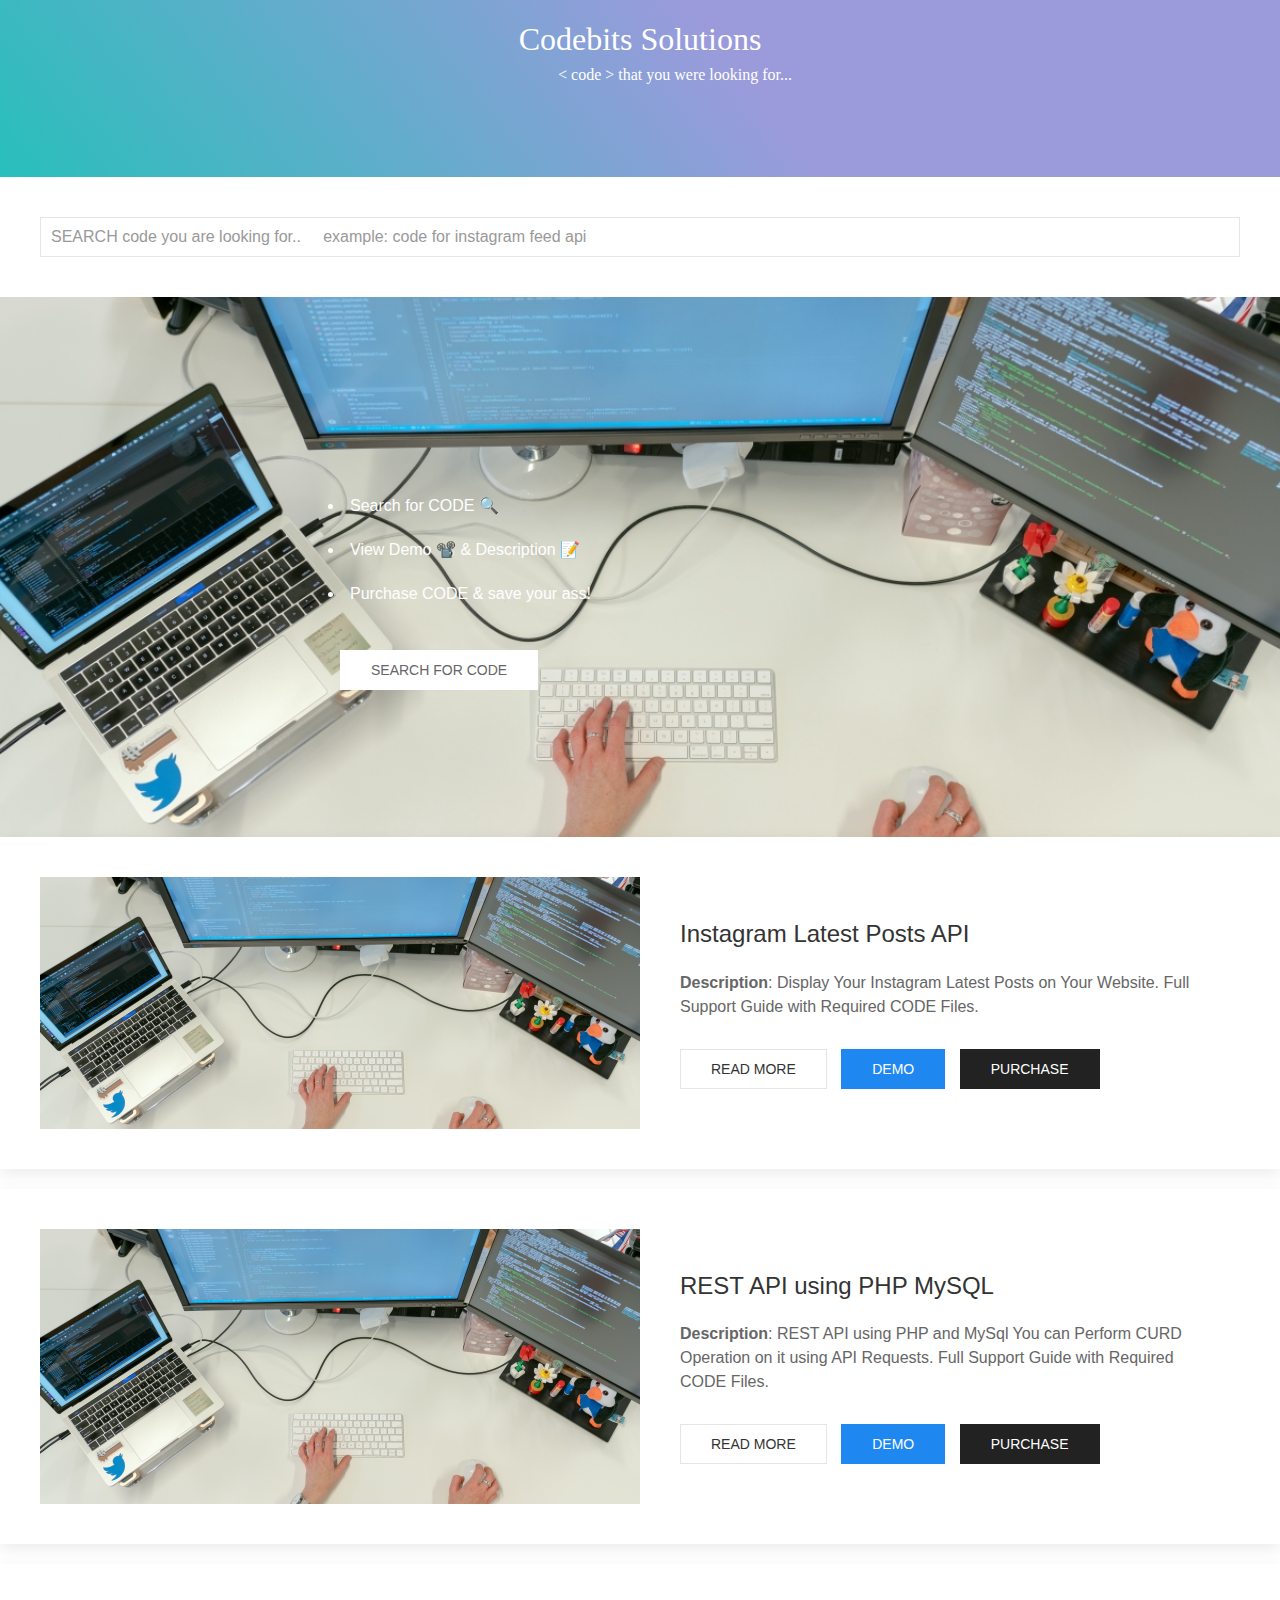
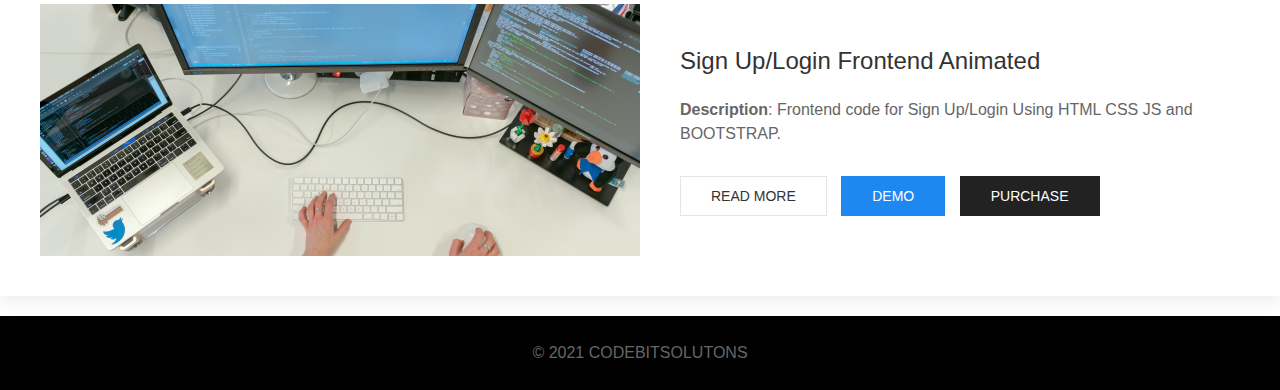
==== commit 86bcf70f: "Add files via upload" ====
--- a/index.html
+++ b/index.html
@@ -14,6 +14,11 @@
 
 </head>
 <body>
+
+    <div class="cart-parent">
+        <div class="cart"></div>
+    </div>
+
     <div class="header-text">
         Codebits Solutions
         <div class="tag-line"> &lt; code &gt; that you were looking for...</div>
@@ -40,51 +45,17 @@
     </div>
 
     <div class="container" id="container">
-        <div class="uk-card uk-card-default uk-padding uk-grid-collapse uk-child-width-1-2@s uk-margin" uk-grid>
-            <div class="uk-card-media-left uk-cover-container">
-                <img src="bg-1.jpg" alt="" uk-cover>
-                <canvas width="600" height="250"></canvas>
-            </div>
-            <div>
-                <div class="uk-card-body">
-                    <h3 class="uk-card-title">Instagram Feed API</h3>
-                    <p><b>Description</b>: Display Your Instagram Latest Posts on Your Website. Full Support Guide with HTML CSS JS CODE Files. </p>
-                    <div uk-lightbox class="uk-margin">
-                        <button class="uk-button uk-button-default uk-margin-small-right uk-margin-small-top" type="button" uk-toggle="target: #modal-close-default">Read More</button>
-                        <a class="uk-button uk-button-default uk-margin-small-right uk-margin-small-top" href="./videos/vid-1.mp4" data-caption="">Demo</a>
-                        <button class="uk-button uk-button-secondary uk-margin-small-right uk-margin-small-top">Purchase</button>
-                    </div> 
-                </div>
-            </div>
-        </div>
-
-        <div class="uk-card uk-card-default uk-padding uk-grid-collapse uk-child-width-1-2@s uk-margin" uk-grid>
-            <div class="uk-card-media-left uk-cover-container">
-                <img src="bg-1.jpg" alt="" uk-cover>
-                <canvas width="600" height="250"></canvas>
-            </div>
-            <div>
-                <div class="uk-card-body">
-                    <h3 class="uk-card-title">Instagram Feed API</h3>
-                    <p><b>Description</b>: Display Your Instagram Latest Posts on Your Website. Full Support Guide with HTML CSS JS CODE Files. </p>
-                    <div uk-lightbox class="uk-margin">
-                        <button class="uk-button uk-button-default uk-margin-small-right uk-margin-small-top" type="button" uk-toggle="target: #modal-close-default">Read More</button>
-                        <a class="uk-button uk-button-default uk-margin-small-right uk-margin-small-top" href="./videos/vid-1.mp4" data-caption="">Demo</a>
-                        <button class="uk-button uk-button-secondary uk-margin-small-right uk-margin-small-top">Purchase</button>
-                    </div> 
-                </div>
-            </div>
-        </div>
+        <!-- Dynamic Data From DATA Array -->
     </div>
 
-    <!-- This is the READ MORE modal with the default close button -->
-    <div id="modal-close-default" uk-modal>
-        <div class="uk-modal-dialog uk-modal-body">
-            <button class="uk-modal-close-default" type="button" uk-close></button>
-            <h2 class="uk-modal-title">Description</h2>
-            <p>Lorem ipsum dolor sit amet, consectetur adipiscing elit, sed do eiusmod tempor incididunt ut labore et dolore magna aliqua. Ut enim ad minim veniam, quis nostrud exercitation ullamco laboris nisi ut aliquip ex ea commodo consequat. Duis aute irure dolor in reprehenderit in voluptate velit esse cillum dolore eu fugiat nulla pariatur. Excepteur sint occaecat cupidatat non proident, sunt in culpa qui officia deserunt mollit anim id est laborum.</p>
-        </div>
+    
+    <div id="main-modal">
+        <!-- Long Desc Modal Data -->
     </div>
+
+    <footer class="footer">
+        &copy; 2021 CODEBITSOLUTONS
+    </footer>
 
 
     <script type="module" src="./appp.js"></script>
--- a/style.css
+++ b/style.css
@@ -1,6 +1,9 @@
 @font-face {
     font-family: 'Noto Sans SC';
     src: url('./fonts/NotoSansSC-Regular.otf');
+}
+*{
+    cursor: url("./cursor.png"), auto;
 }
 html{
     scroll-behavior: smooth;
@@ -22,8 +25,10 @@
 }
 .compo-1{
     background-image: url('./bg-1.jpg');
-    height: 80vh;
+    height: 60vh;
 }
-.container{
-    height:100vh;
-}+.footer{
+    padding: 25px;
+    text-align: center;
+    background: black;
+}
